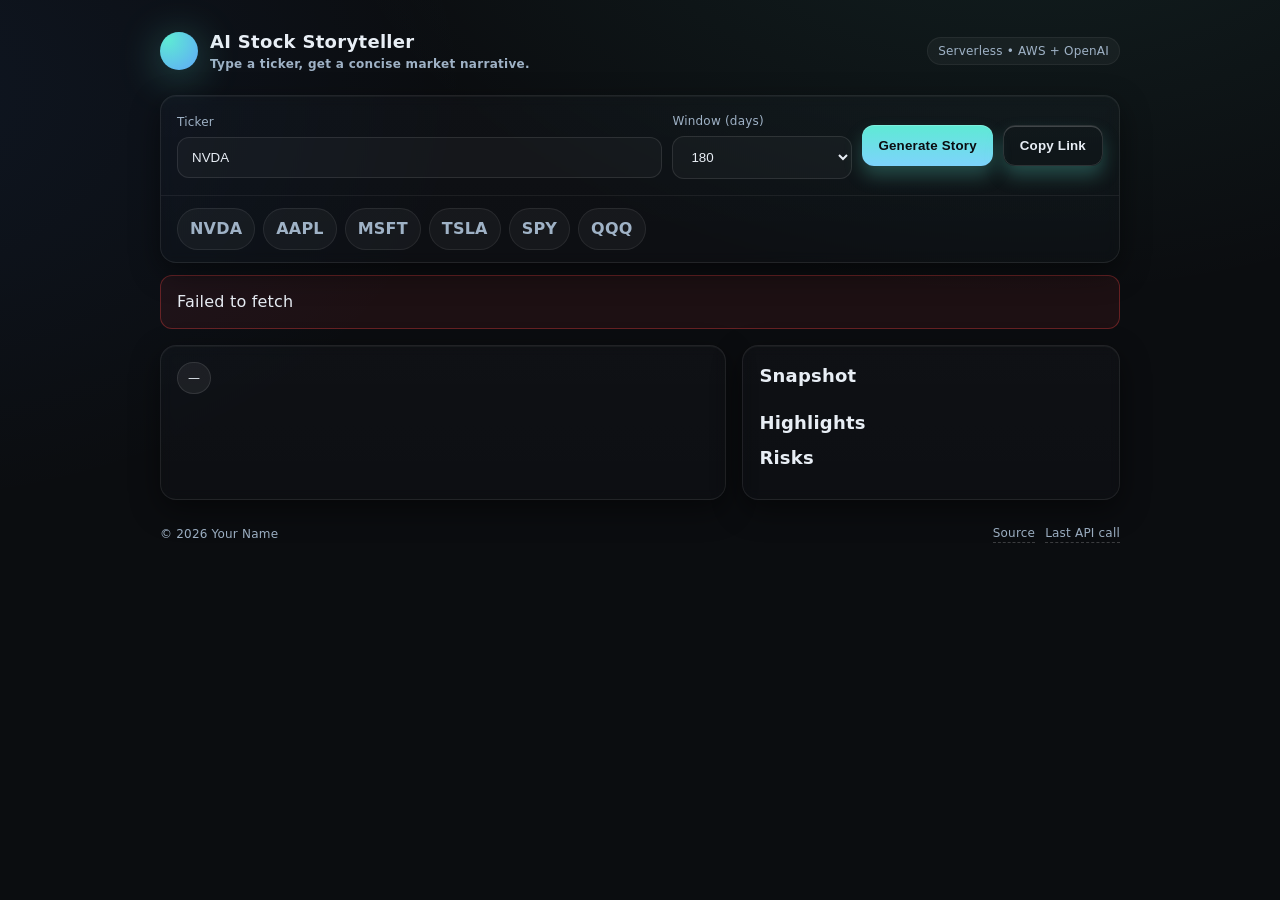
==== frontend/index.html @ 726b1a2f "Added APIBASE" ====
<!doctype html>
<html lang="en">
<head>
  <meta charset="utf-8" />
  <meta name="viewport" content="width=device-width,initial-scale=1" />
  <title>AI Stock Storyteller</title>
  <meta name="description" content="Type a ticker, get a concise AI-generated market story." />
  <link rel="icon" href="data:,">
  <style>
    :root{
      --bg: #0b0d10;
      --fg: #e8eef5;
      --muted:#9fb2c6;
      --card:#111418;
      --accent:#5eead4; /* teal glow */
      --warn:#f59e0b;   /* amber */
      --danger:#ef4444; /* red */
      --good:#22c55e;   /* green */
      --shadow: 0 10px 30px rgba(0,0,0,.45), inset 0 1px 0 rgba(255,255,255,.04);
      --radius: 16px;
      --ring: 0 0 0 1px rgba(255,255,255,.06), 0 0 0 8px rgba(94,234,212,.06);
    }
    *{box-sizing:border-box}
    html,body{height:100%}
    body{
      margin:0; background:
      radial-gradient(1200px 800px at 80% -20%, rgba(94,234,212,.09), transparent 60%),
      radial-gradient(1000px 700px at -10% 10%, rgba(59,130,246,.08), transparent 60%),
      linear-gradient(180deg, #0b0d10 0%, #0b0d10 100%);
      color:var(--fg); font:16px/1.5 system-ui, -apple-system, Segoe UI, Roboto, Helvetica, Arial, "Apple Color Emoji","Segoe UI Emoji";
      letter-spacing:.2px;
    }
    .wrap{max-width:1000px; margin:0 auto; padding:28px 20px 64px}
    header{display:flex; align-items:center; justify-content:space-between; gap:16px; margin-bottom:22px}
    .title{
      display:flex; align-items:center; gap:12px; user-select:none;
      font-weight:700; letter-spacing:.3px;
    }
    .logo{
      width:38px; height:38px; border-radius:50%;
      background: radial-gradient(120% 120% at 20% 20%, var(--accent), #60a5fa);
      filter: drop-shadow(0 6px 20px rgba(94,234,212,.35));
    }
    .badge{
      font-size:12px; color:var(--muted); padding:4px 10px; border-radius:999px;
      background:rgba(255,255,255,.04); border:1px solid rgba(255,255,255,.06)
    }

    /* Card */
    .card{
      background:linear-gradient(180deg, rgba(255,255,255,.02), rgba(255,255,255,.01));
      border:1px solid rgba(255,255,255,.08);
      border-radius:var(--radius);
      box-shadow:var(--shadow);
      backdrop-filter:saturate(120%) blur(6px);
    }

    /* Form */
    .panel{ padding:16px; display:flex; flex-wrap:wrap; gap:10px; align-items:center }
    .field{
      display:flex; flex-direction:column; gap:6px; min-width:180px; flex:1 1 220px;
    }
    label{font-size:12px; color:var(--muted)}
    input, select{
      color:var(--fg); background:rgba(255,255,255,.03); border:1px solid rgba(255,255,255,.1);
      border-radius:12px; padding:12px 14px; outline:none;
      transition:border .15s, box-shadow .15s, transform .05s;
    }
    input:focus, select:focus{ box-shadow: var(--ring); border-color: rgba(94,234,212,.35) }
    .actions{ display:flex; gap:10px; margin-left:auto }
    button{
      appearance:none; border:0; cursor:pointer; user-select:none;
      padding:12px 16px; border-radius:12px; font-weight:600; letter-spacing:.2px;
      color:#0b0d10; background:linear-gradient(180deg, var(--accent), #7dd3fc);
      box-shadow: 0 10px 18px rgba(94,234,212,.25), inset 0 1px 0 rgba(255,255,255,.2);
      transition: transform .05s ease, filter .2s ease, opacity .2s;
    }
    button:active{ transform: translateY(1px) }
    .ghost{ background:transparent; color:var(--fg); border:1px solid rgba(255,255,255,.12) }
    .ghost:hover{ border-color: rgba(255,255,255,.3) }

    /* Presets */
    .presets{ display:flex; flex-wrap:wrap; gap:8px; padding:12px 16px; border-top:1px solid rgba(255,255,255,.06) }
    .chip{
      padding:8px 12px; border-radius:999px; font-weight:600;
      background:rgba(255,255,255,.04); border:1px solid rgba(255,255,255,.08);
      color:var(--muted); cursor:pointer; transition: background .15s, border .15s;
    }
    .chip:hover{ background:rgba(255,255,255,.07); border-color: rgba(255,255,255,.18) }

    /* Results */
    .grid{ display:grid; gap:16px; grid-template-columns: 1fr; margin-top:16px }
    @media (min-width:900px){ .grid{ grid-template-columns: 1.2fr .8fr } }

    .section{ padding:16px }
    .section h3{ margin:0 0 8px 0; font-size:18px }
    .muted{ color:var(--muted) }
    .mono{ font-family: ui-monospace, SFMono-Regular, Menlo, Monaco, Consolas, "Liberation Mono","Courier New", monospace }
    .pill{ display:inline-flex; align-items:center; gap:8px; padding:6px 10px; border-radius:999px; font-size:12px; background:rgba(255,255,255,.06); border:1px solid rgba(255,255,255,.1) }

    ul.clean{ list-style:none; padding-left:0; margin:8px 0 0 }
    ul.clean li{ padding:8px 0; border-bottom:1px dashed rgba(255,255,255,.07) }
    ul.clean li:last-child{ border-bottom:0 }

    /* Table-like facts */
    .facts{ display:grid; grid-template-columns: repeat(2, 1fr); gap:10px }
    .fact{ background:rgba(255,255,255,.03); border:1px solid rgba(255,255,255,.08); border-radius:12px; padding:12px }
    .fact .k{ color:var(--muted); font-size:12px }
    .fact .v{ font-weight:700; margin-top:2px }

    /* Loader */
    .loader{ display:none; align-items:center; gap:10px; padding:14px 16px; }
    .spinner{
      width:18px; height:18px; border-radius:50%;
      border:3px solid rgba(255,255,255,.15); border-top-color: var(--accent);
      animation: spin 1s linear infinite;
    }
    @keyframes spin { to { transform: rotate(360deg) } }

    /* Alert */
    .alert{ display:none; padding:14px 16px; border-radius:12px; border:1px solid rgba(255,255,255,.12); margin-top:12px }
    .alert.warn{ background: rgba(245, 158, 11, .08); border-color: rgba(245,158,11,.35) }
    .alert.err{ background: rgba(239, 68, 68, .08); border-color: rgba(239,68,68,.35) }

    footer{ margin-top:24px; display:flex; justify-content:space-between; align-items:center; color:var(--muted) }
    .links{ display:flex; gap:10px; flex-wrap:wrap }
    .link{ color:var(--muted); text-decoration:none; border-bottom:1px dashed rgba(255,255,255,.2) }
    .link:hover{ color:var(--fg); border-bottom-color: rgba(255,255,255,.4) }
    .small{ font-size:12px }
  </style>
</head>
<body>
  <div class="wrap">
    <header>
      <div class="title">
        <div class="logo" aria-hidden="true"></div>
        <div>
          <div style="font-size:18px;">AI Stock Storyteller</div>
          <div class="small muted">Type a ticker, get a concise market narrative.</div>
        </div>
      </div>
      <div class="badge">Serverless • AWS + OpenAI</div>
    </header>

    <!-- Control Panel -->
    <section class="card" aria-labelledby="form-title">
      <div class="panel">
        <div class="field">
          <label for="ticker">Ticker</label>
          <input id="ticker" name="ticker" placeholder="NVDA" value="NVDA" minlength="1" maxlength="10" autocomplete="off" />
        </div>
        <div class="field" style="max-width:180px">
          <label for="days">Window (days)</label>
          <select id="days" name="days" aria-label="Window (days)">
            <option value="90">90</option>
            <option value="180" selected>180</option>
            <option value="365">365</option>
          </select>
        </div>
        <div class="actions">
          <button id="runBtn" type="button">Generate Story</button>
          <button id="shareBtn" type="button" class="ghost" title="Copy link with query">Copy Link</button>
        </div>
      </div>
      <div class="presets" aria-label="Presets">
        <span class="chip" data-t="NVDA">NVDA</span>
        <span class="chip" data-t="AAPL">AAPL</span>
        <span class="chip" data-t="MSFT">MSFT</span>
        <span class="chip" data-t="TSLA">TSLA</span>
        <span class="chip" data-t="SPY">SPY</span>
        <span class="chip" data-t="QQQ">QQQ</span>
      </div>
    </section>

    <!-- Alerts & Loader -->
    <div id="warn" class="alert warn"></div>
    <div id="err" class="alert err"></div>
    <div id="loader" class="loader"><div class="spinner"></div><div class="muted">Crunching numbers & crafting the story…</div></div>

    <!-- Results -->
    <div class="grid" id="results" hidden>
      <!-- Left: Story -->
      <section class="card section" id="storyCard" aria-live="polite">
        <div class="pill" id="titleWrap">
          <span id="storyTitle">—</span>
        </div>
        <p class="muted" id="tldr" style="margin:12px 0 8px"></p>
        <p id="narrative" style="white-space:pre-wrap; margin:0"></p>

        <div style="display:flex; gap:8px; flex-wrap:wrap; margin-top:14px" id="tags"></div>
      </section>

      <!-- Right: Facts -->
      <aside class="card section">
        <h3>Snapshot</h3>
        <div class="facts" id="facts"></div>

        <div style="margin-top:12px">
          <h3>Highlights</h3>
          <ul class="clean" id="positives"></ul>
        </div>
        <div style="margin-top:8px">
          <h3>Risks</h3>
          <ul class="clean" id="risks"></ul>
        </div>
        <p class="small muted" style="margin-top:10px" id="disclaimer"></p>
      </aside>
    </div>

    <footer>
      <div class="small">© <span id="yr"></span> Your Name</div>
      <div class="links small">
        <a class="link" href="https://github.com/your-username/ai-stock-storyteller" target="_blank" rel="noreferrer">Source</a>
        <a class="link" href="#" id="apiLink" target="_blank" rel="noreferrer">Last API call</a>
      </div>
    </footer>
  </div>

  <script>
    // ====== CONFIG ======
    const API_BASE = "https://cq094tylu1.execute-api.us-west-2.amazonaws.com/Prod/api";
    // If you enable API keys on API Gateway later, add it here:
    const API_KEY = ""; // e.g. "abcd123..."
    // ====================

    const $ = s => document.querySelector(s);
    const $$ = s => Array.from(document.querySelectorAll(s));
    const el = {
      t: $("#ticker"), d: $("#days"), run: $("#runBtn"), share: $("#shareBtn"),
      warn: $("#warn"), err: $("#err"), load: $("#loader"),
      res: $("#results"), title: $("#storyTitle"), tldr: $("#tldr"), narrative: $("#narrative"),
      tags: $("#tags"), facts: $("#facts"), pos: $("#positives"), risks: $("#risks"),
      disc: $("#disclaimer"), apiLink: $("#apiLink"),
    };

    document.getElementById("yr").textContent = new Date().getFullYear();

    // Preset chips
    $$(".chip").forEach(c => c.addEventListener("click", () => {
      el.t.value = c.dataset.t;
      go();
    }));

    // Buttons
    el.run.addEventListener("click", go);
    el.share.addEventListener("click", () => {
      const u = new URL(location.href);
      u.searchParams.set("ticker", el.t.value.trim().toUpperCase());
      u.searchParams.set("days", el.d.value);
      navigator.clipboard.writeText(u.toString()).then(() => toast("Link copied"));
    });

    // Enter key on ticker field
    el.t.addEventListener("keydown", e => { if (e.key === "Enter") go(); });

    // On load, hydrate from URL
    (function initFromQuery(){
      const q = new URLSearchParams(location.search);
      const t = (q.get("ticker") || el.t.value || "NVDA").toUpperCase();
      const days = q.get("days") || el.d.value || "180";
      el.t.value = t; el.d.value = days;
      go(false);
    })();

    async function go(showToast = true){
      clearAlerts();
      const ticker = el.t.value.trim().toUpperCase();
      const days = parseInt(el.d.value, 10) || 180;
      if(!ticker){ alertBox(el.err, "Please enter a ticker."); return; }

      const url = `${API_BASE}/story/${encodeURIComponent(ticker)}?window_days=${days}`;
      el.apiLink.href = url;

      toggleLoading(true);
      try{
        const res = await fetch(url, {
          method: "GET",
          headers: Object.assign(
            {"Accept":"application/json"},
            API_KEY ? {"x-api-key": API_KEY} : {}
          )
        });
        if(!res.ok){
          const text = await res.text();
          throw new Error(`API ${res.status}: ${text || res.statusText}`);
        }
        const data = await res.json();
        render(data);
        if (showToast) toast("Story generated");
      }catch(err){
        alertBox(el.err, err.message || "Request failed");
        el.res.hidden = true;
      }finally{
        toggleLoading(false);
      }
    }

    function render(data){
      // Data contract:
      // { ticker, window_days, facts: {...}, story: {title,tldr,narrative,positives[],risks[],suggested_tags[]}, disclaimer }
      const { ticker, window_days, facts = {}, story = {}, disclaimer="" } = data || {};
      el.res.hidden = false;

      // Title & tags
      el.title.textContent = story.title || `${ticker} story`;
      el.tags.innerHTML = "";
      (story.suggested_tags || []).forEach(tag => {
        const s = document.createElement("span");
        s.className = "pill"; s.textContent = `#${tag}`;
        el.tags.appendChild(s);
      });

      // TL;DR + narrative
      el.tldr.textContent = story.tldr || "";
      el.narrative.textContent = story.narrative || "";

      // Facts grid
      const fx = [
        ["Current Price", nfmt(facts.current_price, "$")],
        ["5d Change", pfmt(facts.chg_5d)],
        ["1m Change", pfmt(facts.chg_1m)],
        ["3m Change", pfmt(facts.chg_3m)],
        ["1y Change", pfmt(facts.chg_1y)],
        ["Vol (30d σ)", pfmt(facts.vol_30)],
        ["MaxDD YTD", pfmt(facts.max_dd_ytd)],
        ["Technicals", facts.technicals || "—"],
        ["Events", facts.events || "—"],
        ["Window", `${window_days}d`]
      ];
      el.facts.innerHTML = fx.map(([k,v]) => `
        <div class="fact">
          <div class="k">${k}</div>
          <div class="v mono">${v}</div>
        </div>
      `).join("");

      // Positives / Risks
      listTo(el.pos, story.positives);
      listTo(el.risks, story.risks);

      // Disclaimer
      el.disc.textContent = disclaimer || "Educational use only. Not investment advice.";

      // Fallback warning
      const isFallback = (story.suggested_tags || []).includes("fallback");
      if(isFallback){
        alertBox(el.warn, "Showing fallback (model quota/rate limit hit). Data-only summary displayed.");
      } else {
        el.warn.style.display = "none";
      }
    }

    function listTo(node, arr){
      node.innerHTML = "";
      (arr || []).forEach(x => {
        const li = document.createElement("li");
        li.textContent = x;
        node.appendChild(li);
      });
      if(!arr || arr.length === 0){
        const li = document.createElement("li");
        li.className = "muted"; li.textContent = "—";
        node.appendChild(li);
      }
    }

    function nfmt(x, prefix=""){
      if(x == null || Number.isNaN(+x)) return "—";
      return prefix + Number(x).toLocaleString(undefined, {maximumFractionDigits:2});
    }
    function pfmt(x){
      if(x == null || Number.isNaN(+x)) return "—";
      const v = Number(x);
      const color = v > 0 ? "var(--good)" : (v < 0 ? "var(--danger)" : "var(--muted)");
      return `<span style="color:${color}">${v.toFixed(2)}%</span>`;
    }

    function toggleLoading(on){
      el.load.style.display = on ? "flex" : "none";
      el.run.disabled = on; el.share.disabled = on;
    }
    function alertBox(node, msg){
      node.textContent = msg; node.style.display = "block";
    }
    function clearAlerts(){
      el.warn.style.display = "none";
      el.err.style.display = "none";
    }
    function toast(msg){
      // tiny inline toast
      const t = document.createElement("div");
      t.textContent = msg;
      t.style.position="fixed"; t.style.bottom="18px"; t.style.left="50%"; t.style.transform="translateX(-50%)";
      t.style.background="rgba(255,255,255,.08)"; t.style.border="1px solid rgba(255,255,255,.18)";
      t.style.padding="10px 14px"; t.style.borderRadius="999px"; t.style.boxShadow="var(--shadow)";
      t.style.backdropFilter="blur(6px)"; t.style.zIndex=9999;
      document.body.appendChild(t);
      setTimeout(()=>{ t.style.opacity="0"; t.style.transition="opacity .4s"; }, 1400);
      setTimeout(()=> t.remove(), 1900);
    }
  </script>
</body>
</html>
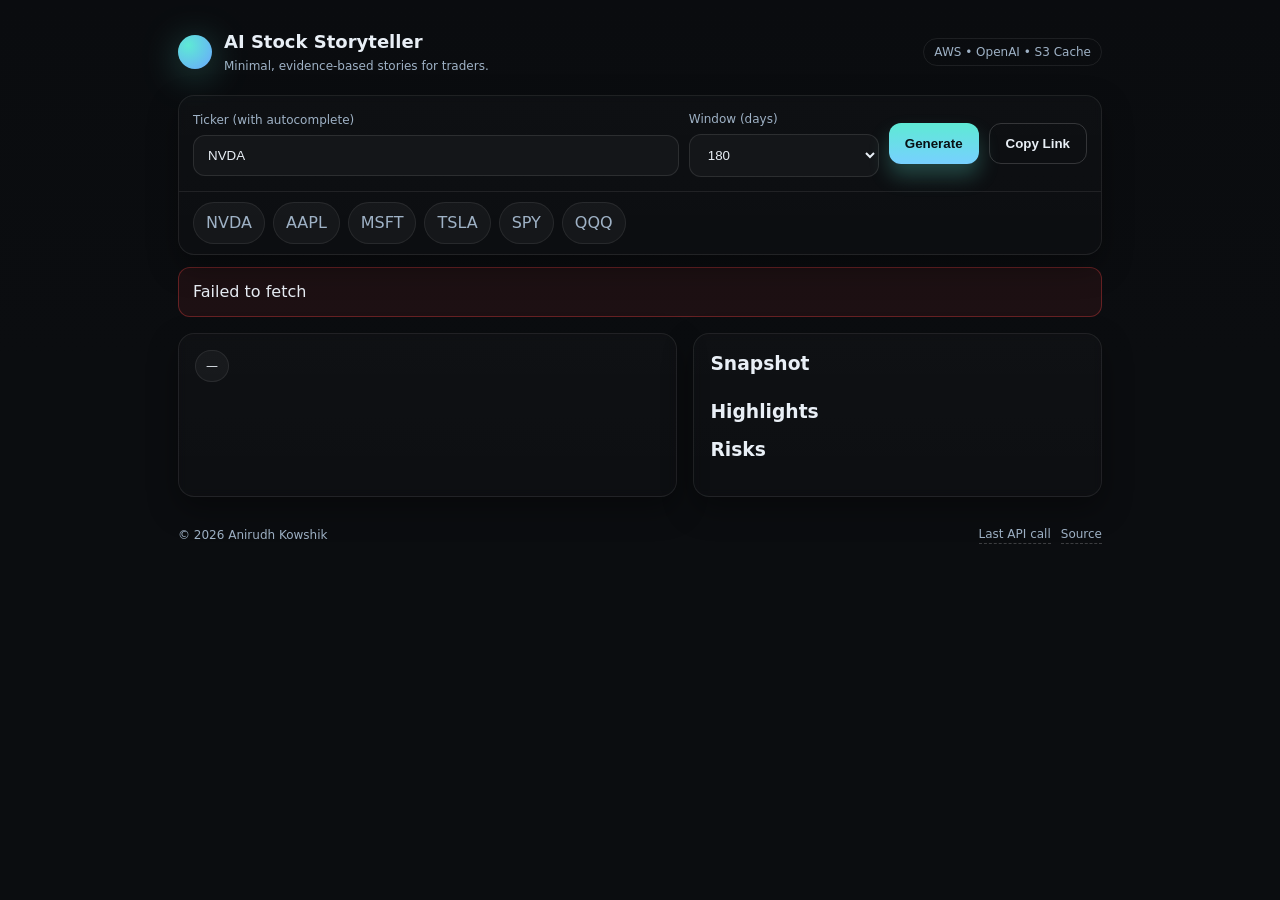
==== commit c03117ce: "V2 update" ====
--- a/frontend/index.html
+++ b/frontend/index.html
@@ -1,403 +1,309 @@
 <!doctype html>
 <html lang="en">
 <head>
-  <meta charset="utf-8" />
-  <meta name="viewport" content="width=device-width,initial-scale=1" />
-  <title>AI Stock Storyteller</title>
-  <meta name="description" content="Type a ticker, get a concise AI-generated market story." />
-  <link rel="icon" href="data:,">
-  <style>
-    :root{
-      --bg: #0b0d10;
-      --fg: #e8eef5;
-      --muted:#9fb2c6;
-      --card:#111418;
-      --accent:#5eead4; /* teal glow */
-      --warn:#f59e0b;   /* amber */
-      --danger:#ef4444; /* red */
-      --good:#22c55e;   /* green */
-      --shadow: 0 10px 30px rgba(0,0,0,.45), inset 0 1px 0 rgba(255,255,255,.04);
-      --radius: 16px;
-      --ring: 0 0 0 1px rgba(255,255,255,.06), 0 0 0 8px rgba(94,234,212,.06);
-    }
-    *{box-sizing:border-box}
-    html,body{height:100%}
-    body{
-      margin:0; background:
-      radial-gradient(1200px 800px at 80% -20%, rgba(94,234,212,.09), transparent 60%),
-      radial-gradient(1000px 700px at -10% 10%, rgba(59,130,246,.08), transparent 60%),
-      linear-gradient(180deg, #0b0d10 0%, #0b0d10 100%);
-      color:var(--fg); font:16px/1.5 system-ui, -apple-system, Segoe UI, Roboto, Helvetica, Arial, "Apple Color Emoji","Segoe UI Emoji";
-      letter-spacing:.2px;
-    }
-    .wrap{max-width:1000px; margin:0 auto; padding:28px 20px 64px}
-    header{display:flex; align-items:center; justify-content:space-between; gap:16px; margin-bottom:22px}
-    .title{
-      display:flex; align-items:center; gap:12px; user-select:none;
-      font-weight:700; letter-spacing:.3px;
-    }
-    .logo{
-      width:38px; height:38px; border-radius:50%;
-      background: radial-gradient(120% 120% at 20% 20%, var(--accent), #60a5fa);
-      filter: drop-shadow(0 6px 20px rgba(94,234,212,.35));
-    }
-    .badge{
-      font-size:12px; color:var(--muted); padding:4px 10px; border-radius:999px;
-      background:rgba(255,255,255,.04); border:1px solid rgba(255,255,255,.06)
-    }
-
-    /* Card */
-    .card{
-      background:linear-gradient(180deg, rgba(255,255,255,.02), rgba(255,255,255,.01));
-      border:1px solid rgba(255,255,255,.08);
-      border-radius:var(--radius);
-      box-shadow:var(--shadow);
-      backdrop-filter:saturate(120%) blur(6px);
-    }
-
-    /* Form */
-    .panel{ padding:16px; display:flex; flex-wrap:wrap; gap:10px; align-items:center }
-    .field{
-      display:flex; flex-direction:column; gap:6px; min-width:180px; flex:1 1 220px;
-    }
-    label{font-size:12px; color:var(--muted)}
-    input, select{
-      color:var(--fg); background:rgba(255,255,255,.03); border:1px solid rgba(255,255,255,.1);
-      border-radius:12px; padding:12px 14px; outline:none;
-      transition:border .15s, box-shadow .15s, transform .05s;
-    }
-    input:focus, select:focus{ box-shadow: var(--ring); border-color: rgba(94,234,212,.35) }
-    .actions{ display:flex; gap:10px; margin-left:auto }
-    button{
-      appearance:none; border:0; cursor:pointer; user-select:none;
-      padding:12px 16px; border-radius:12px; font-weight:600; letter-spacing:.2px;
-      color:#0b0d10; background:linear-gradient(180deg, var(--accent), #7dd3fc);
-      box-shadow: 0 10px 18px rgba(94,234,212,.25), inset 0 1px 0 rgba(255,255,255,.2);
-      transition: transform .05s ease, filter .2s ease, opacity .2s;
-    }
-    button:active{ transform: translateY(1px) }
-    .ghost{ background:transparent; color:var(--fg); border:1px solid rgba(255,255,255,.12) }
-    .ghost:hover{ border-color: rgba(255,255,255,.3) }
-
-    /* Presets */
-    .presets{ display:flex; flex-wrap:wrap; gap:8px; padding:12px 16px; border-top:1px solid rgba(255,255,255,.06) }
-    .chip{
-      padding:8px 12px; border-radius:999px; font-weight:600;
-      background:rgba(255,255,255,.04); border:1px solid rgba(255,255,255,.08);
-      color:var(--muted); cursor:pointer; transition: background .15s, border .15s;
-    }
-    .chip:hover{ background:rgba(255,255,255,.07); border-color: rgba(255,255,255,.18) }
-
-    /* Results */
-    .grid{ display:grid; gap:16px; grid-template-columns: 1fr; margin-top:16px }
-    @media (min-width:900px){ .grid{ grid-template-columns: 1.2fr .8fr } }
-
-    .section{ padding:16px }
-    .section h3{ margin:0 0 8px 0; font-size:18px }
-    .muted{ color:var(--muted) }
-    .mono{ font-family: ui-monospace, SFMono-Regular, Menlo, Monaco, Consolas, "Liberation Mono","Courier New", monospace }
-    .pill{ display:inline-flex; align-items:center; gap:8px; padding:6px 10px; border-radius:999px; font-size:12px; background:rgba(255,255,255,.06); border:1px solid rgba(255,255,255,.1) }
-
-    ul.clean{ list-style:none; padding-left:0; margin:8px 0 0 }
-    ul.clean li{ padding:8px 0; border-bottom:1px dashed rgba(255,255,255,.07) }
-    ul.clean li:last-child{ border-bottom:0 }
-
-    /* Table-like facts */
-    .facts{ display:grid; grid-template-columns: repeat(2, 1fr); gap:10px }
-    .fact{ background:rgba(255,255,255,.03); border:1px solid rgba(255,255,255,.08); border-radius:12px; padding:12px }
-    .fact .k{ color:var(--muted); font-size:12px }
-    .fact .v{ font-weight:700; margin-top:2px }
-
-    /* Loader */
-    .loader{ display:none; align-items:center; gap:10px; padding:14px 16px; }
-    .spinner{
-      width:18px; height:18px; border-radius:50%;
-      border:3px solid rgba(255,255,255,.15); border-top-color: var(--accent);
-      animation: spin 1s linear infinite;
-    }
-    @keyframes spin { to { transform: rotate(360deg) } }
-
-    /* Alert */
-    .alert{ display:none; padding:14px 16px; border-radius:12px; border:1px solid rgba(255,255,255,.12); margin-top:12px }
-    .alert.warn{ background: rgba(245, 158, 11, .08); border-color: rgba(245,158,11,.35) }
-    .alert.err{ background: rgba(239, 68, 68, .08); border-color: rgba(239,68,68,.35) }
-
-    footer{ margin-top:24px; display:flex; justify-content:space-between; align-items:center; color:var(--muted) }
-    .links{ display:flex; gap:10px; flex-wrap:wrap }
-    .link{ color:var(--muted); text-decoration:none; border-bottom:1px dashed rgba(255,255,255,.2) }
-    .link:hover{ color:var(--fg); border-bottom-color: rgba(255,255,255,.4) }
-    .small{ font-size:12px }
-  </style>
+<meta charset="utf-8"/>
+<meta name="viewport" content="width=device-width,initial-scale=1"/>
+<title>AI Stock Storyteller</title>
+<meta name="description" content="Minimal, elegant stock stories for traders from real data + AI."/>
+<link rel="icon" href="data:,">
+<style>
+  :root{
+    --bg:#0b0d10; --card:#101316; --ink:#e9eff6; --muted:#9fb2c6;
+    --line:rgba(255,255,255,.08); --ring:rgba(94,234,212,.22);
+    --accent:#5eead4; --good:#22c55e; --bad:#ef4444;
+    --radius:16px; --shadow:0 12px 30px rgba(0,0,0,.35);
+  }
+  *{box-sizing:border-box} html,body{height:100%}
+  body{margin:0;background:linear-gradient(180deg,#0a0c0f,#0b0d10 40%);color:var(--ink);
+       font:16px/1.5 ui-sans-serif, system-ui, -apple-system, Segoe UI, Roboto, Helvetica, Arial;}
+  .wrap{max-width:960px;margin:0 auto;padding:28px 18px 64px}
+  header{display:flex;justify-content:space-between;align-items:center;margin-bottom:20px}
+  .brand{display:flex;align-items:center;gap:12px}
+  .dot{width:34px;height:34px;border-radius:50%;background:radial-gradient(circle at 30% 30%,var(--accent),#6aa6ff);
+       filter:drop-shadow(0 6px 18px rgba(94,234,212,.3))}
+  h1{font-size:18px;margin:0} .sub{color:var(--muted);font-size:12px;margin-top:2px}
+  .badge{color:var(--muted);font-size:12px;border:1px solid var(--line);padding:4px 10px;border-radius:999px}
+  .card{background:linear-gradient(180deg,rgba(255,255,255,.02),rgba(255,255,255,.01));
+        border:1px solid var(--line); border-radius:var(--radius); box-shadow:var(--shadow); backdrop-filter:blur(4px)}
+  .panel{padding:14px; display:flex; flex-wrap:wrap; gap:10px; align-items:center}
+  label{font-size:12px; color:var(--muted)}
+  .field{display:flex; flex-direction:column; gap:6px; min-width:190px; flex:1 1 230px}
+  input,select{padding:12px 14px; border-radius:12px; background:rgba(255,255,255,.03);
+               border:1px solid rgba(255,255,255,.1); color:var(--ink); outline:none}
+  input:focus,select:focus{box-shadow:0 0 0 6px var(--ring); border-color:rgba(94,234,212,.35)}
+  .actions{margin-left:auto; display:flex; gap:10px}
+  button{appearance:none;border:0;border-radius:12px;padding:12px 16px;font-weight:600;cursor:pointer;
+         background:linear-gradient(180deg,var(--accent),#77d0ff); color:#081014; box-shadow:0 12px 20px rgba(94,234,212,.25)}
+  .ghost{background:transparent; color:var(--ink); border:1px solid rgba(255,255,255,.16); box-shadow:none}
+  .presets{display:flex; gap:8px; flex-wrap:wrap; padding:10px 14px; border-top:1px solid var(--line)}
+  .chip{padding:8px 12px; border-radius:999px; background:rgba(255,255,255,.04); border:1px solid var(--line); color:var(--muted); cursor:pointer}
+  .grid{display:grid; gap:16px; grid-template-columns:1fr; margin-top:16px}
+  @media(min-width:900px){ .grid{ grid-template-columns:1.1fr .9fr } }
+  .section{padding:16px}
+  .facts{display:grid; grid-template-columns:repeat(2,1fr); gap:10px}
+  .fact{border:1px solid var(--line); border-radius:12px; padding:12px; background:rgba(255,255,255,.03)}
+  .k{font-size:12px; color:var(--muted)} .v{font-weight:700}
+  .pill{display:inline-flex; gap:8px; align-items:center; padding:6px 10px; border-radius:999px;
+        border:1px solid var(--line); background:rgba(255,255,255,.04); font-size:12px}
+  .muted{color:var(--muted)} .mono{font-family:ui-monospace, SFMono-Regular, Menlo, Consolas, monospace}
+  .alert{display:none;margin-top:12px; padding:12px 14px; border-radius:12px; border:1px solid var(--line)}
+  .warn{background:rgba(245,158,11,.08); border-color:rgba(245,158,11,.35)}
+  .err{background:rgba(239,68,68,.08); border-color:rgba(239,68,68,.35)}
+  .loader{display:none; align-items:center; gap:10px; padding:14px}
+  .spinner{width:18px; height:18px; border:3px solid rgba(255,255,255,.15); border-top-color:var(--accent); border-radius:50%; animation:spin 1s linear infinite}
+  @keyframes spin{to{transform:rotate(360deg)}}
+  footer{margin-top:28px; display:flex; justify-content:space-between; align-items:center; color:var(--muted); font-size:12px}
+  .links{display:flex; gap:10px; flex-wrap:wrap}
+  .link{color:var(--muted); text-decoration:none; border-bottom:1px dashed rgba(255,255,255,.2)}
+  .sugg{position:relative}
+  .dropdown{position:absolute; top:64px; left:0; right:0; background:var(--card); border:1px solid var(--line);
+            border-radius:12px; max-height:260px; overflow:auto; box-shadow:var(--shadow); display:none; z-index:10}
+  .row{display:flex; justify-content:space-between; gap:10px; padding:8px 12px; cursor:pointer}
+  .row:hover{background:rgba(255,255,255,.04)}
+  mark{background:transparent; color:var(--accent); font-weight:700}
+</style>
 </head>
 <body>
-  <div class="wrap">
-    <header>
-      <div class="title">
-        <div class="logo" aria-hidden="true"></div>
-        <div>
-          <div style="font-size:18px;">AI Stock Storyteller</div>
-          <div class="small muted">Type a ticker, get a concise market narrative.</div>
-        </div>
-      </div>
-      <div class="badge">Serverless • AWS + OpenAI</div>
-    </header>
-
-    <!-- Control Panel -->
-    <section class="card" aria-labelledby="form-title">
-      <div class="panel">
-        <div class="field">
-          <label for="ticker">Ticker</label>
-          <input id="ticker" name="ticker" placeholder="NVDA" value="NVDA" minlength="1" maxlength="10" autocomplete="off" />
-        </div>
-        <div class="field" style="max-width:180px">
-          <label for="days">Window (days)</label>
-          <select id="days" name="days" aria-label="Window (days)">
-            <option value="90">90</option>
-            <option value="180" selected>180</option>
-            <option value="365">365</option>
-          </select>
-        </div>
-        <div class="actions">
-          <button id="runBtn" type="button">Generate Story</button>
-          <button id="shareBtn" type="button" class="ghost" title="Copy link with query">Copy Link</button>
-        </div>
-      </div>
-      <div class="presets" aria-label="Presets">
-        <span class="chip" data-t="NVDA">NVDA</span>
-        <span class="chip" data-t="AAPL">AAPL</span>
-        <span class="chip" data-t="MSFT">MSFT</span>
-        <span class="chip" data-t="TSLA">TSLA</span>
-        <span class="chip" data-t="SPY">SPY</span>
-        <span class="chip" data-t="QQQ">QQQ</span>
-      </div>
+<div class="wrap">
+  <header>
+    <div class="brand">
+      <div class="dot" aria-hidden="true"></div>
+      <div>
+        <h1>AI Stock Storyteller</h1>
+        <div class="sub">Minimal, evidence-based stories for traders.</div>
+      </div>
+    </div>
+    <div class="badge">AWS • OpenAI • S3 Cache</div>
+  </header>
+
+  <!-- Controls -->
+  <section class="card" aria-labelledby="form">
+    <div class="panel">
+      <div class="field sugg">
+        <label for="ticker">Ticker (with autocomplete)</label>
+        <input id="ticker" placeholder="Start typing: NVDA, AAPL, MSFT…" autocomplete="off" />
+        <div id="dd" class="dropdown" role="listbox" aria-label="Suggestions"></div>
+      </div>
+      <div class="field" style="max-width:180px">
+        <label for="days">Window (days)</label>
+        <select id="days">
+          <option value="90">90</option>
+          <option value="180" selected>180</option>
+          <option value="365">365</option>
+        </select>
+      </div>
+      <div class="actions">
+        <button id="run" type="button">Generate</button>
+        <button id="share" class="ghost" type="button">Copy Link</button>
+      </div>
+    </div>
+    <div class="presets">
+      <span class="chip" data-t="NVDA">NVDA</span>
+      <span class="chip" data-t="AAPL">AAPL</span>
+      <span class="chip" data-t="MSFT">MSFT</span>
+      <span class="chip" data-t="TSLA">TSLA</span>
+      <span class="chip" data-t="SPY">SPY</span>
+      <span class="chip" data-t="QQQ">QQQ</span>
+    </div>
+  </section>
+
+  <div id="warn" class="alert warn"></div>
+  <div id="err" class="alert err"></div>
+  <div id="load" class="loader"><div class="spinner"></div><div class="muted">Generating your story…</div></div>
+
+  <!-- Results -->
+  <div class="grid" id="results" hidden>
+    <section class="card section">
+      <div class="pill"><span id="title">—</span></div>
+      <p class="muted" id="tldr" style="margin:10px 0 8px"></p>
+      <p id="narr" style="white-space:pre-wrap;margin:0"></p>
+      <div style="display:flex; gap:8px; flex-wrap:wrap; margin-top:12px" id="tags"></div>
     </section>
-
-    <!-- Alerts & Loader -->
-    <div id="warn" class="alert warn"></div>
-    <div id="err" class="alert err"></div>
-    <div id="loader" class="loader"><div class="spinner"></div><div class="muted">Crunching numbers & crafting the story…</div></div>
-
-    <!-- Results -->
-    <div class="grid" id="results" hidden>
-      <!-- Left: Story -->
-      <section class="card section" id="storyCard" aria-live="polite">
-        <div class="pill" id="titleWrap">
-          <span id="storyTitle">—</span>
-        </div>
-        <p class="muted" id="tldr" style="margin:12px 0 8px"></p>
-        <p id="narrative" style="white-space:pre-wrap; margin:0"></p>
-
-        <div style="display:flex; gap:8px; flex-wrap:wrap; margin-top:14px" id="tags"></div>
-      </section>
-
-      <!-- Right: Facts -->
-      <aside class="card section">
-        <h3>Snapshot</h3>
-        <div class="facts" id="facts"></div>
-
-        <div style="margin-top:12px">
-          <h3>Highlights</h3>
-          <ul class="clean" id="positives"></ul>
-        </div>
-        <div style="margin-top:8px">
-          <h3>Risks</h3>
-          <ul class="clean" id="risks"></ul>
-        </div>
-        <p class="small muted" style="margin-top:10px" id="disclaimer"></p>
-      </aside>
+    <aside class="card section">
+      <h3 style="margin:0 0 8px 0">Snapshot</h3>
+      <div class="facts" id="facts"></div>
+      <div style="margin-top:12px">
+        <h3 style="margin:0 0 6px 0">Highlights</h3>
+        <ul class="clean" id="pos" style="list-style:none; padding:0; margin:0"></ul>
+      </div>
+      <div style="margin-top:10px">
+        <h3 style="margin:0 0 6px 0">Risks</h3>
+        <ul class="clean" id="risks" style="list-style:none; padding:0; margin:0"></ul>
+      </div>
+      <p class="muted" id="disc" style="margin-top:10px"></p>
+    </aside>
+  </div>
+
+  <footer>
+    <div>© <span id="yr"></span> <span id="owner"></span></div>
+    <div class="links">
+      <a class="link" id="apiLink" href="#" target="_blank" rel="noreferrer">Last API call</a>
+      <a class="link" href="https://github.com/kowshik-anirudh/ai-stock-storyteller" target="_blank" rel="noreferrer">Source</a>
     </div>
-
-    <footer>
-      <div class="small">© <span id="yr"></span> Your Name</div>
-      <div class="links small">
-        <a class="link" href="https://github.com/your-username/ai-stock-storyteller" target="_blank" rel="noreferrer">Source</a>
-        <a class="link" href="#" id="apiLink" target="_blank" rel="noreferrer">Last API call</a>
-      </div>
-    </footer>
-  </div>
-
-  <script>
-    // ====== CONFIG ======
-    const API_BASE = "https://cq094tylu1.execute-api.us-west-2.amazonaws.com/Prod/api";
-    // If you enable API keys on API Gateway later, add it here:
-    const API_KEY = ""; // e.g. "abcd123..."
-    // ====================
-
-    const $ = s => document.querySelector(s);
-    const $$ = s => Array.from(document.querySelectorAll(s));
-    const el = {
-      t: $("#ticker"), d: $("#days"), run: $("#runBtn"), share: $("#shareBtn"),
-      warn: $("#warn"), err: $("#err"), load: $("#loader"),
-      res: $("#results"), title: $("#storyTitle"), tldr: $("#tldr"), narrative: $("#narrative"),
-      tags: $("#tags"), facts: $("#facts"), pos: $("#positives"), risks: $("#risks"),
-      disc: $("#disclaimer"), apiLink: $("#apiLink"),
-    };
-
-    document.getElementById("yr").textContent = new Date().getFullYear();
-
-    // Preset chips
-    $$(".chip").forEach(c => c.addEventListener("click", () => {
-      el.t.value = c.dataset.t;
-      go();
+  </footer>
+</div>
+
+<script>
+  // ===== CONFIG =====
+  const API_BASE = "https://cq094tylu1.execute-api.us-west-2.amazonaws.com/Prod/api";
+  const OWNER_NAME = "Anirudh Kowshik";
+  const TICKERS_URL = "tickers.json"; // same folder as index.html
+  const API_KEY = ""; // if you later enable API Gateway key auth, put it here.
+  // ==================
+
+  const $ = s => document.querySelector(s);
+  const el = {
+    t: $("#ticker"), dd: $("#dd"), d: $("#days"), run: $("#run"), share: $("#share"),
+    warn: $("#warn"), err: $("#err"), load: $("#load"), res: $("#results"),
+    title: $("#title"), tldr: $("#tldr"), narr: $("#narr"), tags: $("#tags"),
+    facts: $("#facts"), pos: $("#pos"), risks: $("#risks"), disc: $("#disc"),
+    apiLink: $("#apiLink"), owner: $("#owner")
+  };
+
+  document.getElementById("yr").textContent = new Date().getFullYear();
+  el.owner.textContent = OWNER_NAME;
+
+  // ===== Autocomplete =====
+  let master = []; // [{s,n}]
+  fetch(TICKERS_URL).then(r=>r.json()).then(list => master = list).catch(()=>{ /* ignore */ });
+
+  el.t.addEventListener("input", () => suggest(el.t.value.trim()));
+  el.t.addEventListener("focus", () => suggest(el.t.value.trim()));
+  document.addEventListener("click", (e)=>{ if(!el.dd.contains(e.target) && e.target!==el.t){ el.dd.style.display="none"; }});
+
+  function suggest(q){
+    const v = (q || "").toUpperCase();
+    if(!v){ el.dd.style.display="none"; return; }
+    const m = v.replace(/[.*+?^${}()|[\]\\]/g, "\\$&");
+    const re = new RegExp(m, "i");
+    const out = master
+      .filter(x => x.s.startsWith(v) || re.test(x.s) || re.test(x.n))
+      .slice(0, 12);
+
+    if(out.length===0){ el.dd.style.display="none"; return; }
+
+    el.dd.innerHTML = out.map(x=>{
+      const sym = x.s.replace(re, (w)=>`<mark>${w}</mark>`);
+      const nm  = x.n.replace(re, (w)=>`<mark>${w}</mark>`);
+      return `<div class="row" role="option" data-s="${x.s}">
+        <div class="mono">${sym}</div>
+        <div class="muted" style="flex:1;text-align:right">${nm}</div>
+      </div>`;
+    }).join("");
+    el.dd.style.display = "block";
+    el.dd.querySelectorAll(".row").forEach(r=>r.addEventListener("click", ()=>{
+      el.t.value = r.dataset.s;
+      el.dd.style.display="none";
+      run(false);
     }));
-
-    // Buttons
-    el.run.addEventListener("click", go);
-    el.share.addEventListener("click", () => {
-      const u = new URL(location.href);
-      u.searchParams.set("ticker", el.t.value.trim().toUpperCase());
-      u.searchParams.set("days", el.d.value);
-      navigator.clipboard.writeText(u.toString()).then(() => toast("Link copied"));
-    });
-
-    // Enter key on ticker field
-    el.t.addEventListener("keydown", e => { if (e.key === "Enter") go(); });
-
-    // On load, hydrate from URL
-    (function initFromQuery(){
-      const q = new URLSearchParams(location.search);
-      const t = (q.get("ticker") || el.t.value || "NVDA").toUpperCase();
-      const days = q.get("days") || el.d.value || "180";
-      el.t.value = t; el.d.value = days;
-      go(false);
-    })();
-
-    async function go(showToast = true){
-      clearAlerts();
-      const ticker = el.t.value.trim().toUpperCase();
-      const days = parseInt(el.d.value, 10) || 180;
-      if(!ticker){ alertBox(el.err, "Please enter a ticker."); return; }
-
-      const url = `${API_BASE}/story/${encodeURIComponent(ticker)}?window_days=${days}`;
-      el.apiLink.href = url;
-
-      toggleLoading(true);
-      try{
-        const res = await fetch(url, {
-          method: "GET",
-          headers: Object.assign(
-            {"Accept":"application/json"},
-            API_KEY ? {"x-api-key": API_KEY} : {}
-          )
-        });
-        if(!res.ok){
-          const text = await res.text();
-          throw new Error(`API ${res.status}: ${text || res.statusText}`);
-        }
-        const data = await res.json();
-        render(data);
-        if (showToast) toast("Story generated");
-      }catch(err){
-        alertBox(el.err, err.message || "Request failed");
-        el.res.hidden = true;
-      }finally{
-        toggleLoading(false);
-      }
+  }
+
+  // Presets + Actions
+  document.querySelectorAll(".chip").forEach(c => c.addEventListener("click", ()=>{
+    el.t.value = c.dataset.t; run();
+  }));
+  el.run.addEventListener("click", ()=>run());
+  el.share.addEventListener("click", ()=>{
+    const u = new URL(location.href);
+    u.searchParams.set("ticker", el.t.value.trim().toUpperCase());
+    u.searchParams.set("days", el.d.value);
+    navigator.clipboard.writeText(u.toString());
+  });
+  el.t.addEventListener("keydown", e=>{ if(e.key==="Enter") run(); });
+
+  // Load from URL
+  (function initFromQuery(){
+    const q = new URLSearchParams(location.search);
+    const t = (q.get("ticker") || "NVDA").toUpperCase();
+    const days = q.get("days") || "180";
+    el.t.value = t; el.d.value = days;
+    run(false);
+  })();
+
+  async function run(showToast=true){
+    clearAlerts();
+    const ticker = el.t.value.trim().toUpperCase();
+    const days = parseInt(el.d.value, 10) || 180;
+    if(!ticker){ alertBox(el.err, "Enter a ticker."); return; }
+
+    const url = `${API_BASE}/story/${encodeURIComponent(ticker)}?window_days=${days}`;
+    el.apiLink.href = url;
+
+    toggleLoad(true);
+    try{
+      const res = await fetch(url, {
+        headers: Object.assign({"Accept":"application/json"}, API_KEY?{"x-api-key":API_KEY}:{})
+      });
+      if(!res.ok) throw new Error(`API ${res.status}`);
+      const data = await res.json();
+      render(data);
+    }catch(e){
+      alertBox(el.err, e.message || "Request failed");
+      el.res.hidden = true;
+    }finally{
+      toggleLoad(false);
     }
-
-    function render(data){
-      // Data contract:
-      // { ticker, window_days, facts: {...}, story: {title,tldr,narrative,positives[],risks[],suggested_tags[]}, disclaimer }
-      const { ticker, window_days, facts = {}, story = {}, disclaimer="" } = data || {};
-      el.res.hidden = false;
-
-      // Title & tags
-      el.title.textContent = story.title || `${ticker} story`;
-      el.tags.innerHTML = "";
-      (story.suggested_tags || []).forEach(tag => {
-        const s = document.createElement("span");
-        s.className = "pill"; s.textContent = `#${tag}`;
-        el.tags.appendChild(s);
-      });
-
-      // TL;DR + narrative
-      el.tldr.textContent = story.tldr || "";
-      el.narrative.textContent = story.narrative || "";
-
-      // Facts grid
-      const fx = [
-        ["Current Price", nfmt(facts.current_price, "$")],
-        ["5d Change", pfmt(facts.chg_5d)],
-        ["1m Change", pfmt(facts.chg_1m)],
-        ["3m Change", pfmt(facts.chg_3m)],
-        ["1y Change", pfmt(facts.chg_1y)],
-        ["Vol (30d σ)", pfmt(facts.vol_30)],
-        ["MaxDD YTD", pfmt(facts.max_dd_ytd)],
-        ["Technicals", facts.technicals || "—"],
-        ["Events", facts.events || "—"],
-        ["Window", `${window_days}d`]
-      ];
-      el.facts.innerHTML = fx.map(([k,v]) => `
-        <div class="fact">
-          <div class="k">${k}</div>
-          <div class="v mono">${v}</div>
-        </div>
-      `).join("");
-
-      // Positives / Risks
-      listTo(el.pos, story.positives);
-      listTo(el.risks, story.risks);
-
-      // Disclaimer
-      el.disc.textContent = disclaimer || "Educational use only. Not investment advice.";
-
-      // Fallback warning
-      const isFallback = (story.suggested_tags || []).includes("fallback");
-      if(isFallback){
-        alertBox(el.warn, "Showing fallback (model quota/rate limit hit). Data-only summary displayed.");
-      } else {
-        el.warn.style.display = "none";
-      }
-    }
-
-    function listTo(node, arr){
-      node.innerHTML = "";
-      (arr || []).forEach(x => {
-        const li = document.createElement("li");
-        li.textContent = x;
-        node.appendChild(li);
-      });
-      if(!arr || arr.length === 0){
-        const li = document.createElement("li");
-        li.className = "muted"; li.textContent = "—";
-        node.appendChild(li);
-      }
-    }
-
-    function nfmt(x, prefix=""){
-      if(x == null || Number.isNaN(+x)) return "—";
-      return prefix + Number(x).toLocaleString(undefined, {maximumFractionDigits:2});
-    }
-    function pfmt(x){
-      if(x == null || Number.isNaN(+x)) return "—";
-      const v = Number(x);
-      const color = v > 0 ? "var(--good)" : (v < 0 ? "var(--danger)" : "var(--muted)");
-      return `<span style="color:${color}">${v.toFixed(2)}%</span>`;
-    }
-
-    function toggleLoading(on){
-      el.load.style.display = on ? "flex" : "none";
-      el.run.disabled = on; el.share.disabled = on;
-    }
-    function alertBox(node, msg){
-      node.textContent = msg; node.style.display = "block";
-    }
-    function clearAlerts(){
-      el.warn.style.display = "none";
-      el.err.style.display = "none";
-    }
-    function toast(msg){
-      // tiny inline toast
-      const t = document.createElement("div");
-      t.textContent = msg;
-      t.style.position="fixed"; t.style.bottom="18px"; t.style.left="50%"; t.style.transform="translateX(-50%)";
-      t.style.background="rgba(255,255,255,.08)"; t.style.border="1px solid rgba(255,255,255,.18)";
-      t.style.padding="10px 14px"; t.style.borderRadius="999px"; t.style.boxShadow="var(--shadow)";
-      t.style.backdropFilter="blur(6px)"; t.style.zIndex=9999;
-      document.body.appendChild(t);
-      setTimeout(()=>{ t.style.opacity="0"; t.style.transition="opacity .4s"; }, 1400);
-      setTimeout(()=> t.remove(), 1900);
-    }
-  </script>
+  }
+
+  function render(data){
+    const { ticker, window_days, facts={}, story={}, disclaimer="" } = data || {};
+    el.res.hidden = false;
+    el.title.textContent = story.title || `${ticker} story`;
+    el.tldr.textContent = story.tldr || "";
+    el.narr.textContent = story.narrative || "";
+    el.tags.innerHTML = (story.suggested_tags||[]).map(t=>`<span class="pill">#${t}</span>`).join("");
+
+    const rows = [
+      ["Current Price", money(facts.current_price)],
+      ["5d Change", pct(facts.chg_5d)],
+      ["1m Change", pct(facts.chg_1m)],
+      ["3m Change", pct(facts.chg_3m)],
+      ["6m Change", pct(facts.chg_6m)],
+      ["1y Change", pct(facts.chg_1y)],
+      ["Vol (30d σ ann.)", pct(facts.vol_30)],
+      ["MaxDD YTD", pct(facts.max_dd_ytd)],
+      ["RSI-14", num(facts.rsi14)],
+      ["ATR-14", money(facts.atr14)],
+      ["Beta vs SPY", num(facts.beta_vs_spy)],
+      ["Rel 3m vs SPY", pct(facts.rel_3m_vs_spy_pct)],
+      ["20DMA", money(facts.dma20)],
+      ["50DMA", money(facts.dma50)],
+      ["200DMA", money(facts.dma200)],
+      ["Δ vs 20DMA", pct(facts.dist20_pct)],
+      ["Δ vs 50DMA", pct(facts.dist50_pct)],
+      ["Δ vs 200DMA", pct(facts.dist200_pct)],
+      ["Avg Vol (20d)", intf(facts.avg_vol_20d)],
+      ["Vol Ratio (today/avg)", num(facts.vol_ratio)],
+      ["20d High", money(facts.sr_high_20d)],
+      ["20d Low", money(facts.sr_low_20d)],
+      ["Technicals", facts.technicals||"—"],
+      ["Earnings", facts.earnings_event||"—"],
+      ["Window", `${window_days}d`]
+    ];
+    el.facts.innerHTML = rows.map(([k,v])=>`<div class="fact"><div class="k">${k}</div><div class="v mono">${v}</div></div>`).join("");
+
+    listTo(el.pos, story.positives);
+    listTo(el.risks, story.risks);
+    el.disc.textContent = disclaimer || "Educational use only. Not investment advice.";
+
+    // fallback notice
+    const fb = (story.suggested_tags||[]).includes("fallback");
+    if(fb) alertBox(el.warn, "Showing fallback (model quota/rate limit).");
+    else el.warn.style.display="none";
+  }
+
+  function listTo(node, arr){
+    node.innerHTML = "";
+    (arr||[]).forEach(x=>{ const li=document.createElement("li"); li.textContent=x; node.appendChild(li); });
+    if(!arr || arr.length===0){ const li=document.createElement("li"); li.className="muted"; li.textContent="—"; node.appendChild(li); }
+  }
+  function money(x){ if(x==null || Number.isNaN(+x)) return "—"; return "$"+Number(x).toLocaleString(undefined,{maximumFractionDigits:2}); }
+  function intf(x){ if(x==null || Number.isNaN(+x)) return "—"; return Number(x).toLocaleString(); }
+  function num(x){ if(x==null || Number.isNaN(+x)) return "—"; return Number(x).toLocaleString(undefined,{maximumFractionDigits:2}); }
+  function pct(x){ if(x==null || Number.isNaN(+x)) return "—"; const v=Number(x); const c=v>0? "var(--good)" : v<0? "var(--bad)" : "var(--muted)"; return `<span style="color:${c}">${v.toFixed(2)}%</span>`; }
+  function alertBox(node,msg){ node.textContent=msg; node.style.display="block"; }
+  function clearAlerts(){ el.warn.style.display="none"; el.err.style.display="none"; }
+  function toggleLoad(on){ el.load.style.display = on? "flex":"none"; el.run.disabled=on; el.share.disabled=on; }
+</script>
 </body>
 </html>
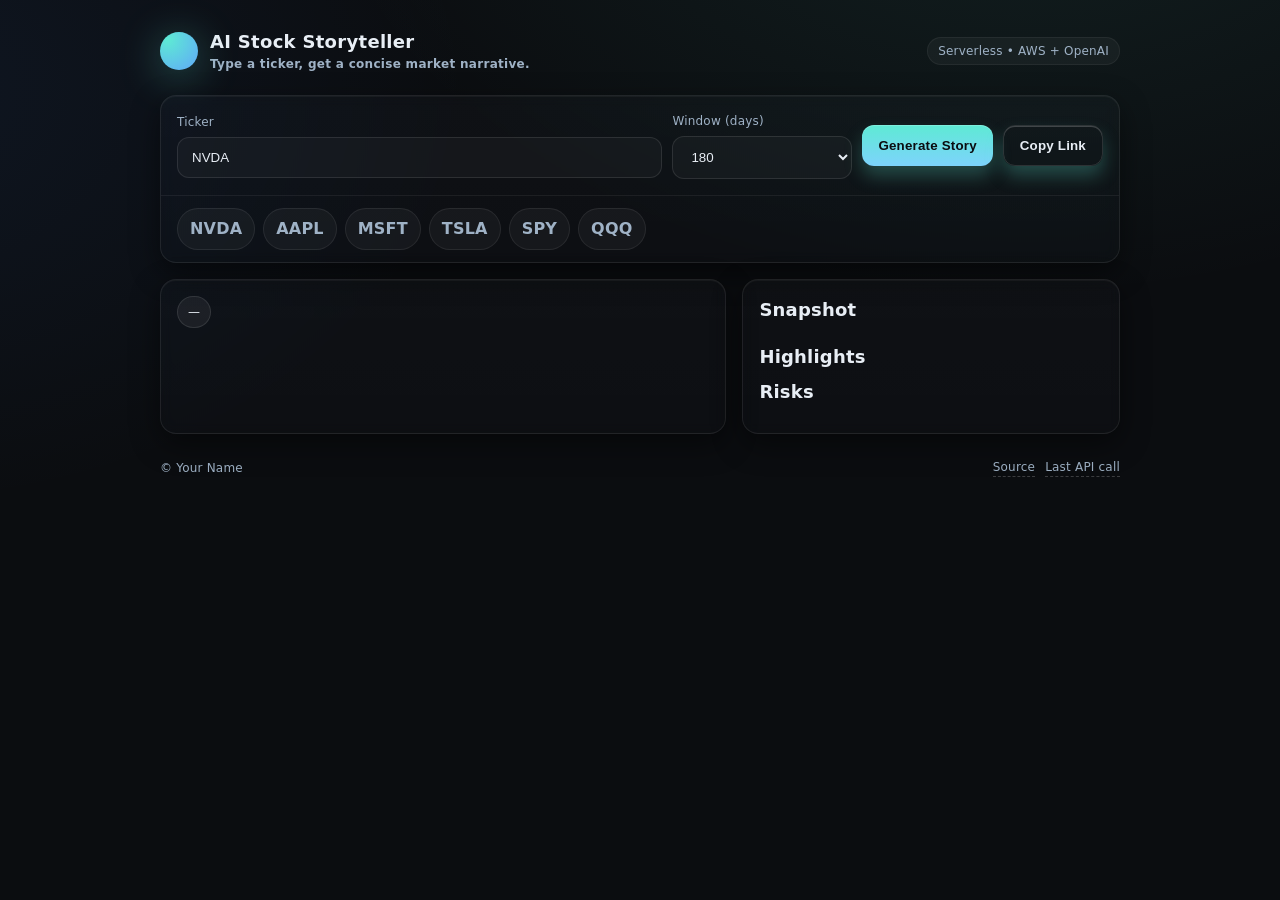
==== commit 204b952c: "Update index.html" ====
--- a/frontend/index.html
+++ b/frontend/index.html
@@ -1,309 +1,403 @@
 <!doctype html>
 <html lang="en">
 <head>
-<meta charset="utf-8"/>
-<meta name="viewport" content="width=device-width,initial-scale=1"/>
-<title>AI Stock Storyteller</title>
-<meta name="description" content="Minimal, elegant stock stories for traders from real data + AI."/>
-<link rel="icon" href="data:,">
-<style>
-  :root{
-    --bg:#0b0d10; --card:#101316; --ink:#e9eff6; --muted:#9fb2c6;
-    --line:rgba(255,255,255,.08); --ring:rgba(94,234,212,.22);
-    --accent:#5eead4; --good:#22c55e; --bad:#ef4444;
-    --radius:16px; --shadow:0 12px 30px rgba(0,0,0,.35);
-  }
-  *{box-sizing:border-box} html,body{height:100%}
-  body{margin:0;background:linear-gradient(180deg,#0a0c0f,#0b0d10 40%);color:var(--ink);
-       font:16px/1.5 ui-sans-serif, system-ui, -apple-system, Segoe UI, Roboto, Helvetica, Arial;}
-  .wrap{max-width:960px;margin:0 auto;padding:28px 18px 64px}
-  header{display:flex;justify-content:space-between;align-items:center;margin-bottom:20px}
-  .brand{display:flex;align-items:center;gap:12px}
-  .dot{width:34px;height:34px;border-radius:50%;background:radial-gradient(circle at 30% 30%,var(--accent),#6aa6ff);
-       filter:drop-shadow(0 6px 18px rgba(94,234,212,.3))}
-  h1{font-size:18px;margin:0} .sub{color:var(--muted);font-size:12px;margin-top:2px}
-  .badge{color:var(--muted);font-size:12px;border:1px solid var(--line);padding:4px 10px;border-radius:999px}
-  .card{background:linear-gradient(180deg,rgba(255,255,255,.02),rgba(255,255,255,.01));
-        border:1px solid var(--line); border-radius:var(--radius); box-shadow:var(--shadow); backdrop-filter:blur(4px)}
-  .panel{padding:14px; display:flex; flex-wrap:wrap; gap:10px; align-items:center}
-  label{font-size:12px; color:var(--muted)}
-  .field{display:flex; flex-direction:column; gap:6px; min-width:190px; flex:1 1 230px}
-  input,select{padding:12px 14px; border-radius:12px; background:rgba(255,255,255,.03);
-               border:1px solid rgba(255,255,255,.1); color:var(--ink); outline:none}
-  input:focus,select:focus{box-shadow:0 0 0 6px var(--ring); border-color:rgba(94,234,212,.35)}
-  .actions{margin-left:auto; display:flex; gap:10px}
-  button{appearance:none;border:0;border-radius:12px;padding:12px 16px;font-weight:600;cursor:pointer;
-         background:linear-gradient(180deg,var(--accent),#77d0ff); color:#081014; box-shadow:0 12px 20px rgba(94,234,212,.25)}
-  .ghost{background:transparent; color:var(--ink); border:1px solid rgba(255,255,255,.16); box-shadow:none}
-  .presets{display:flex; gap:8px; flex-wrap:wrap; padding:10px 14px; border-top:1px solid var(--line)}
-  .chip{padding:8px 12px; border-radius:999px; background:rgba(255,255,255,.04); border:1px solid var(--line); color:var(--muted); cursor:pointer}
-  .grid{display:grid; gap:16px; grid-template-columns:1fr; margin-top:16px}
-  @media(min-width:900px){ .grid{ grid-template-columns:1.1fr .9fr } }
-  .section{padding:16px}
-  .facts{display:grid; grid-template-columns:repeat(2,1fr); gap:10px}
-  .fact{border:1px solid var(--line); border-radius:12px; padding:12px; background:rgba(255,255,255,.03)}
-  .k{font-size:12px; color:var(--muted)} .v{font-weight:700}
-  .pill{display:inline-flex; gap:8px; align-items:center; padding:6px 10px; border-radius:999px;
-        border:1px solid var(--line); background:rgba(255,255,255,.04); font-size:12px}
-  .muted{color:var(--muted)} .mono{font-family:ui-monospace, SFMono-Regular, Menlo, Consolas, monospace}
-  .alert{display:none;margin-top:12px; padding:12px 14px; border-radius:12px; border:1px solid var(--line)}
-  .warn{background:rgba(245,158,11,.08); border-color:rgba(245,158,11,.35)}
-  .err{background:rgba(239,68,68,.08); border-color:rgba(239,68,68,.35)}
-  .loader{display:none; align-items:center; gap:10px; padding:14px}
-  .spinner{width:18px; height:18px; border:3px solid rgba(255,255,255,.15); border-top-color:var(--accent); border-radius:50%; animation:spin 1s linear infinite}
-  @keyframes spin{to{transform:rotate(360deg)}}
-  footer{margin-top:28px; display:flex; justify-content:space-between; align-items:center; color:var(--muted); font-size:12px}
-  .links{display:flex; gap:10px; flex-wrap:wrap}
-  .link{color:var(--muted); text-decoration:none; border-bottom:1px dashed rgba(255,255,255,.2)}
-  .sugg{position:relative}
-  .dropdown{position:absolute; top:64px; left:0; right:0; background:var(--card); border:1px solid var(--line);
-            border-radius:12px; max-height:260px; overflow:auto; box-shadow:var(--shadow); display:none; z-index:10}
-  .row{display:flex; justify-content:space-between; gap:10px; padding:8px 12px; cursor:pointer}
-  .row:hover{background:rgba(255,255,255,.04)}
-  mark{background:transparent; color:var(--accent); font-weight:700}
-</style>
+  <meta charset="utf-8" />
+  <meta name="viewport" content="width=device-width,initial-scale=1" />
+  <title>AI Stock Storyteller</title>
+  <meta name="description" content="Type a ticker, get a concise AI-generated market story." />
+  <link rel="icon" href="data:,">
+  <style>
+    :root{
+      --bg: #0b0d10;
+      --fg: #e8eef5;
+      --muted:#9fb2c6;
+      --card:#111418;
+      --accent:#5eead4; /* teal glow */
+      --warn:#f59e0b;   /* amber */
+      --danger:#ef4444; /* red */
+      --good:#22c55e;   /* green */
+      --shadow: 0 10px 30px rgba(0,0,0,.45), inset 0 1px 0 rgba(255,255,255,.04);
+      --radius: 16px;
+      --ring: 0 0 0 1px rgba(255,255,255,.06), 0 0 0 8px rgba(94,234,212,.06);
+    }
+    *{box-sizing:border-box}
+    html,body{height:100%}
+    body{
+      margin:0; background:
+      radial-gradient(1200px 800px at 80% -20%, rgba(94,234,212,.09), transparent 60%),
+      radial-gradient(1000px 700px at -10% 10%, rgba(59,130,246,.08), transparent 60%),
+      linear-gradient(180deg, #0b0d10 0%, #0b0d10 100%);
+      color:var(--fg); font:16px/1.5 system-ui, -apple-system, Segoe UI, Roboto, Helvetica, Arial, "Apple Color Emoji","Segoe UI Emoji";
+      letter-spacing:.2px;
+    }
+    .wrap{max-width:1000px; margin:0 auto; padding:28px 20px 64px}
+    header{display:flex; align-items:center; justify-content:space-between; gap:16px; margin-bottom:22px}
+    .title{
+      display:flex; align-items:center; gap:12px; user-select:none;
+      font-weight:700; letter-spacing:.3px;
+    }
+    .logo{
+      width:38px; height:38px; border-radius:50%;
+      background: radial-gradient(120% 120% at 20% 20%, var(--accent), #60a5fa);
+      filter: drop-shadow(0 6px 20px rgba(94,234,212,.35));
+    }
+    .badge{
+      font-size:12px; color:var(--muted); padding:4px 10px; border-radius:999px;
+      background:rgba(255,255,255,.04); border:1px solid rgba(255,255,255,.06)
+    }
+
+    /* Card */
+    .card{
+      background:linear-gradient(180deg, rgba(255,255,255,.02), rgba(255,255,255,.01));
+      border:1px solid rgba(255,255,255,.08);
+      border-radius:var(--radius);
+      box-shadow:var(--shadow);
+      backdrop-filter:saturate(120%) blur(6px);
+    }
+
+    /* Form */
+    .panel{ padding:16px; display:flex; flex-wrap:wrap; gap:10px; align-items:center }
+    .field{
+      display:flex; flex-direction:column; gap:6px; min-width:180px; flex:1 1 220px;
+    }
+    label{font-size:12px; color:var(--muted)}
+    input, select{
+      color:var(--fg); background:rgba(255,255,255,.03); border:1px solid rgba(255,255,255,.1);
+      border-radius:12px; padding:12px 14px; outline:none;
+      transition:border .15s, box-shadow .15s, transform .05s;
+    }
+    input:focus, select:focus{ box-shadow: var(--ring); border-color: rgba(94,234,212,.35) }
+    .actions{ display:flex; gap:10px; margin-left:auto }
+    button{
+      appearance:none; border:0; cursor:pointer; user-select:none;
+      padding:12px 16px; border-radius:12px; font-weight:600; letter-spacing:.2px;
+      color:#0b0d10; background:linear-gradient(180deg, var(--accent), #7dd3fc);
+      box-shadow: 0 10px 18px rgba(94,234,212,.25), inset 0 1px 0 rgba(255,255,255,.2);
+      transition: transform .05s ease, filter .2s ease, opacity .2s;
+    }
+    button:active{ transform: translateY(1px) }
+    .ghost{ background:transparent; color:var(--fg); border:1px solid rgba(255,255,255,.12) }
+    .ghost:hover{ border-color: rgba(255,255,255,.3) }
+
+    /* Presets */
+    .presets{ display:flex; flex-wrap:wrap; gap:8px; padding:12px 16px; border-top:1px solid rgba(255,255,255,.06) }
+    .chip{
+      padding:8px 12px; border-radius:999px; font-weight:600;
+      background:rgba(255,255,255,.04); border:1px solid rgba(255,255,255,.08);
+      color:var(--muted); cursor:pointer; transition: background .15s, border .15s;
+    }
+    .chip:hover{ background:rgba(255,255,255,.07); border-color: rgba(255,255,255,.18) }
+
+    /* Results */
+    .grid{ display:grid; gap:16px; grid-template-columns: 1fr; margin-top:16px }
+    @media (min-width:900px){ .grid{ grid-template-columns: 1.2fr .8fr } }
+
+    .section{ padding:16px }
+    .section h3{ margin:0 0 8px 0; font-size:18px }
+    .muted{ color:var(--muted) }
+    .mono{ font-family: ui-monospace, SFMono-Regular, Menlo, Monaco, Consolas, "Liberation Mono","Courier New", monospace }
+    .pill{ display:inline-flex; align-items:center; gap:8px; padding:6px 10px; border-radius:999px; font-size:12px; background:rgba(255,255,255,.06); border:1px solid rgba(255,255,255,.1) }
+
+    ul.clean{ list-style:none; padding-left:0; margin:8px 0 0 }
+    ul.clean li{ padding:8px 0; border-bottom:1px dashed rgba(255,255,255,.07) }
+    ul.clean li:last-child{ border-bottom:0 }
+
+    /* Table-like facts */
+    .facts{ display:grid; grid-template-columns: repeat(2, 1fr); gap:10px }
+    .fact{ background:rgba(255,255,255,.03); border:1px solid rgba(255,255,255,.08); border-radius:12px; padding:12px }
+    .fact .k{ color:var(--muted); font-size:12px }
+    .fact .v{ font-weight:700; margin-top:2px }
+
+    /* Loader */
+    .loader{ display:none; align-items:center; gap:10px; padding:14px 16px; }
+    .spinner{
+      width:18px; height:18px; border-radius:50%;
+      border:3px solid rgba(255,255,255,.15); border-top-color: var(--accent);
+      animation: spin 1s linear infinite;
+    }
+    @keyframes spin { to { transform: rotate(360deg) } }
+
+    /* Alert */
+    .alert{ display:none; padding:14px 16px; border-radius:12px; border:1px solid rgba(255,255,255,.12); margin-top:12px }
+    .alert.warn{ background: rgba(245, 158, 11, .08); border-color: rgba(245,158,11,.35) }
+    .alert.err{ background: rgba(239, 68, 68, .08); border-color: rgba(239,68,68,.35) }
+
+    footer{ margin-top:24px; display:flex; justify-content:space-between; align-items:center; color:var(--muted) }
+    .links{ display:flex; gap:10px; flex-wrap:wrap }
+    .link{ color:var(--muted); text-decoration:none; border-bottom:1px dashed rgba(255,255,255,.2) }
+    .link:hover{ color:var(--fg); border-bottom-color: rgba(255,255,255,.4) }
+    .small{ font-size:12px }
+  </style>
 </head>
 <body>
-<div class="wrap">
-  <header>
-    <div class="brand">
-      <div class="dot" aria-hidden="true"></div>
-      <div>
-        <h1>AI Stock Storyteller</h1>
-        <div class="sub">Minimal, evidence-based stories for traders.</div>
+  <div class="wrap">
+    <header>
+      <div class="title">
+        <div class="logo" aria-hidden="true"></div>
+        <div>
+          <div style="font-size:18px;">AI Stock Storyteller</div>
+          <div class="small muted">Type a ticker, get a concise market narrative.</div>
+        </div>
       </div>
+      <div class="badge">Serverless • AWS + OpenAI</div>
+    </header>
+
+    <!-- Control Panel -->
+    <section class="card" aria-labelledby="form-title">
+      <div class="panel">
+        <div class="field">
+          <label for="ticker">Ticker</label>
+          <input id="ticker" name="ticker" placeholder="NVDA" value="NVDA" minlength="1" maxlength="10" autocomplete="off" />
+        </div>
+        <div class="field" style="max-width:180px">
+          <label for="days">Window (days)</label>
+          <select id="days" name="days" aria-label="Window (days)">
+            <option value="90">90</option>
+            <option value="180" selected>180</option>
+            <option value="365">365</option>
+          </select>
+        </div>
+        <div class="actions">
+          <button id="runBtn" type="button">Generate Story</button>
+          <button id="shareBtn" type="button" class="ghost" title="Copy link with query">Copy Link</button>
+        </div>
+      </div>
+      <div class="presets" aria-label="Presets">
+        <span class="chip" data-t="NVDA">NVDA</span>
+        <span class="chip" data-t="AAPL">AAPL</span>
+        <span class="chip" data-t="MSFT">MSFT</span>
+        <span class="chip" data-t="TSLA">TSLA</span>
+        <span class="chip" data-t="SPY">SPY</span>
+        <span class="chip" data-t="QQQ">QQQ</span>
+      </div>
+    </section>
+
+    <!-- Alerts & Loader -->
+    <div id="warn" class="alert warn"></div>
+    <div id="err" class="alert err"></div>
+    <div id="loader" class="loader"><div class="spinner"></div><div class="muted">Crunching numbers & crafting the story…</div></div>
+
+    <!-- Results -->
+    <div class="grid" id="results" hidden>
+      <!-- Left: Story -->
+      <section class="card section" id="storyCard" aria-live="polite">
+        <div class="pill" id="titleWrap">
+          <span id="storyTitle">—</span>
+        </div>
+        <p class="muted" id="tldr" style="margin:12px 0 8px"></p>
+        <p id="narrative" style="white-space:pre-wrap; margin:0"></p>
+
+        <div style="display:flex; gap:8px; flex-wrap:wrap; margin-top:14px" id="tags"></div>
+      </section>
+
+      <!-- Right: Facts -->
+      <aside class="card section">
+        <h3>Snapshot</h3>
+        <div class="facts" id="facts"></div>
+
+        <div style="margin-top:12px">
+          <h3>Highlights</h3>
+          <ul class="clean" id="positives"></ul>
+        </div>
+        <div style="margin-top:8px">
+          <h3>Risks</h3>
+          <ul class="clean" id="risks"></ul>
+        </div>
+        <p class="small muted" style="margin-top:10px" id="disclaimer"></p>
+      </aside>
     </div>
-    <div class="badge">AWS • OpenAI • S3 Cache</div>
-  </header>
-
-  <!-- Controls -->
-  <section class="card" aria-labelledby="form">
-    <div class="panel">
-      <div class="field sugg">
-        <label for="ticker">Ticker (with autocomplete)</label>
-        <input id="ticker" placeholder="Start typing: NVDA, AAPL, MSFT…" autocomplete="off" />
-        <div id="dd" class="dropdown" role="listbox" aria-label="Suggestions"></div>
+
+    <footer>
+      <div class="small">© <span id="yr"></span> Your Name</div>
+      <div class="links small">
+        <a class="link" href="https://github.com/your-username/ai-stock-storyteller" target="_blank" rel="noreferrer">Source</a>
+        <a class="link" href="#" id="apiLink" target="_blank" rel="noreferrer">Last API call</a>
       </div>
-      <div class="field" style="max-width:180px">
-        <label for="days">Window (days)</label>
-        <select id="days">
-          <option value="90">90</option>
-          <option value="180" selected>180</option>
-          <option value="365">365</option>
-        </select>
-      </div>
-      <div class="actions">
-        <button id="run" type="button">Generate</button>
-        <button id="share" class="ghost" type="button">Copy Link</button>
-      </div>
-    </div>
-    <div class="presets">
-      <span class="chip" data-t="NVDA">NVDA</span>
-      <span class="chip" data-t="AAPL">AAPL</span>
-      <span class="chip" data-t="MSFT">MSFT</span>
-      <span class="chip" data-t="TSLA">TSLA</span>
-      <span class="chip" data-t="SPY">SPY</span>
-      <span class="chip" data-t="QQQ">QQQ</span>
-    </div>
-  </section>
-
-  <div id="warn" class="alert warn"></div>
-  <div id="err" class="alert err"></div>
-  <div id="load" class="loader"><div class="spinner"></div><div class="muted">Generating your story…</div></div>
-
-  <!-- Results -->
-  <div class="grid" id="results" hidden>
-    <section class="card section">
-      <div class="pill"><span id="title">—</span></div>
-      <p class="muted" id="tldr" style="margin:10px 0 8px"></p>
-      <p id="narr" style="white-space:pre-wrap;margin:0"></p>
-      <div style="display:flex; gap:8px; flex-wrap:wrap; margin-top:12px" id="tags"></div>
-    </section>
-    <aside class="card section">
-      <h3 style="margin:0 0 8px 0">Snapshot</h3>
-      <div class="facts" id="facts"></div>
-      <div style="margin-top:12px">
-        <h3 style="margin:0 0 6px 0">Highlights</h3>
-        <ul class="clean" id="pos" style="list-style:none; padding:0; margin:0"></ul>
-      </div>
-      <div style="margin-top:10px">
-        <h3 style="margin:0 0 6px 0">Risks</h3>
-        <ul class="clean" id="risks" style="list-style:none; padding:0; margin:0"></ul>
-      </div>
-      <p class="muted" id="disc" style="margin-top:10px"></p>
-    </aside>
+    </footer>
   </div>
 
-  <footer>
-    <div>© <span id="yr"></span> <span id="owner"></span></div>
-    <div class="links">
-      <a class="link" id="apiLink" href="#" target="_blank" rel="noreferrer">Last API call</a>
-      <a class="link" href="https://github.com/kowshik-anirudh/ai-stock-storyteller" target="_blank" rel="noreferrer">Source</a>
-    </div>
-  </footer>
-</div>
-
-<script>
-  // ===== CONFIG =====
-  const API_BASE = "https://cq094tylu1.execute-api.us-west-2.amazonaws.com/Prod/api";
-  const OWNER_NAME = "Anirudh Kowshik";
-  const TICKERS_URL = "tickers.json"; // same folder as index.html
-  const API_KEY = ""; // if you later enable API Gateway key auth, put it here.
-  // ==================
-
-  const $ = s => document.querySelector(s);
-  const el = {
-    t: $("#ticker"), dd: $("#dd"), d: $("#days"), run: $("#run"), share: $("#share"),
-    warn: $("#warn"), err: $("#err"), load: $("#load"), res: $("#results"),
-    title: $("#title"), tldr: $("#tldr"), narr: $("#narr"), tags: $("#tags"),
-    facts: $("#facts"), pos: $("#pos"), risks: $("#risks"), disc: $("#disc"),
-    apiLink: $("#apiLink"), owner: $("#owner")
-  };
-
-  document.getElementById("yr").textContent = new Date().getFullYear();
-  el.owner.textContent = OWNER_NAME;
-
-  // ===== Autocomplete =====
-  let master = []; // [{s,n}]
-  fetch(TICKERS_URL).then(r=>r.json()).then(list => master = list).catch(()=>{ /* ignore */ });
-
-  el.t.addEventListener("input", () => suggest(el.t.value.trim()));
-  el.t.addEventListener("focus", () => suggest(el.t.value.trim()));
-  document.addEventListener("click", (e)=>{ if(!el.dd.contains(e.target) && e.target!==el.t){ el.dd.style.display="none"; }});
-
-  function suggest(q){
-    const v = (q || "").toUpperCase();
-    if(!v){ el.dd.style.display="none"; return; }
-    const m = v.replace(/[.*+?^${}()|[\]\\]/g, "\\$&");
-    const re = new RegExp(m, "i");
-    const out = master
-      .filter(x => x.s.startsWith(v) || re.test(x.s) || re.test(x.n))
-      .slice(0, 12);
-
-    if(out.length===0){ el.dd.style.display="none"; return; }
-
-    el.dd.innerHTML = out.map(x=>{
-      const sym = x.s.replace(re, (w)=>`<mark>${w}</mark>`);
-      const nm  = x.n.replace(re, (w)=>`<mark>${w}</mark>`);
-      return `<div class="row" role="option" data-s="${x.s}">
-        <div class="mono">${sym}</div>
-        <div class="muted" style="flex:1;text-align:right">${nm}</div>
-      </div>`;
-    }).join("");
-    el.dd.style.display = "block";
-    el.dd.querySelectorAll(".row").forEach(r=>r.addEventListener("click", ()=>{
-      el.t.value = r.dataset.s;
-      el.dd.style.display="none";
-      run(false);
+  <script>
+    // ====== CONFIG ======
+    const API_BASE = "https://cq094tylu1.execute-api.us-west-2.amazonaws.com/Prod/api
+    // If you enable API keys on API Gateway later, add it here:
+    const API_KEY = ""; // e.g. "abcd123..."
+    // ====================
+
+    const $ = s => document.querySelector(s);
+    const $$ = s => Array.from(document.querySelectorAll(s));
+    const el = {
+      t: $("#ticker"), d: $("#days"), run: $("#runBtn"), share: $("#shareBtn"),
+      warn: $("#warn"), err: $("#err"), load: $("#loader"),
+      res: $("#results"), title: $("#storyTitle"), tldr: $("#tldr"), narrative: $("#narrative"),
+      tags: $("#tags"), facts: $("#facts"), pos: $("#positives"), risks: $("#risks"),
+      disc: $("#disclaimer"), apiLink: $("#apiLink"),
+    };
+
+    document.getElementById("yr").textContent = new Date().getFullYear();
+
+    // Preset chips
+    $$(".chip").forEach(c => c.addEventListener("click", () => {
+      el.t.value = c.dataset.t;
+      go();
     }));
-  }
-
-  // Presets + Actions
-  document.querySelectorAll(".chip").forEach(c => c.addEventListener("click", ()=>{
-    el.t.value = c.dataset.t; run();
-  }));
-  el.run.addEventListener("click", ()=>run());
-  el.share.addEventListener("click", ()=>{
-    const u = new URL(location.href);
-    u.searchParams.set("ticker", el.t.value.trim().toUpperCase());
-    u.searchParams.set("days", el.d.value);
-    navigator.clipboard.writeText(u.toString());
-  });
-  el.t.addEventListener("keydown", e=>{ if(e.key==="Enter") run(); });
-
-  // Load from URL
-  (function initFromQuery(){
-    const q = new URLSearchParams(location.search);
-    const t = (q.get("ticker") || "NVDA").toUpperCase();
-    const days = q.get("days") || "180";
-    el.t.value = t; el.d.value = days;
-    run(false);
-  })();
-
-  async function run(showToast=true){
-    clearAlerts();
-    const ticker = el.t.value.trim().toUpperCase();
-    const days = parseInt(el.d.value, 10) || 180;
-    if(!ticker){ alertBox(el.err, "Enter a ticker."); return; }
-
-    const url = `${API_BASE}/story/${encodeURIComponent(ticker)}?window_days=${days}`;
-    el.apiLink.href = url;
-
-    toggleLoad(true);
-    try{
-      const res = await fetch(url, {
-        headers: Object.assign({"Accept":"application/json"}, API_KEY?{"x-api-key":API_KEY}:{})
+
+    // Buttons
+    el.run.addEventListener("click", go);
+    el.share.addEventListener("click", () => {
+      const u = new URL(location.href);
+      u.searchParams.set("ticker", el.t.value.trim().toUpperCase());
+      u.searchParams.set("days", el.d.value);
+      navigator.clipboard.writeText(u.toString()).then(() => toast("Link copied"));
+    });
+
+    // Enter key on ticker field
+    el.t.addEventListener("keydown", e => { if (e.key === "Enter") go(); });
+
+    // On load, hydrate from URL
+    (function initFromQuery(){
+      const q = new URLSearchParams(location.search);
+      const t = (q.get("ticker") || el.t.value || "NVDA").toUpperCase();
+      const days = q.get("days") || el.d.value || "180";
+      el.t.value = t; el.d.value = days;
+      go(false);
+    })();
+
+    async function go(showToast = true){
+      clearAlerts();
+      const ticker = el.t.value.trim().toUpperCase();
+      const days = parseInt(el.d.value, 10) || 180;
+      if(!ticker){ alertBox(el.err, "Please enter a ticker."); return; }
+
+      const url = `${API_BASE}/story/${encodeURIComponent(ticker)}?window_days=${days}`;
+      el.apiLink.href = url;
+
+      toggleLoading(true);
+      try{
+        const res = await fetch(url, {
+          method: "GET",
+          headers: Object.assign(
+            {"Accept":"application/json"},
+            API_KEY ? {"x-api-key": API_KEY} : {}
+          )
+        });
+        if(!res.ok){
+          const text = await res.text();
+          throw new Error(`API ${res.status}: ${text || res.statusText}`);
+        }
+        const data = await res.json();
+        render(data);
+        if (showToast) toast("Story generated");
+      }catch(err){
+        alertBox(el.err, err.message || "Request failed");
+        el.res.hidden = true;
+      }finally{
+        toggleLoading(false);
+      }
+    }
+
+    function render(data){
+      // Data contract:
+      // { ticker, window_days, facts: {...}, story: {title,tldr,narrative,positives[],risks[],suggested_tags[]}, disclaimer }
+      const { ticker, window_days, facts = {}, story = {}, disclaimer="" } = data || {};
+      el.res.hidden = false;
+
+      // Title & tags
+      el.title.textContent = story.title || `${ticker} story`;
+      el.tags.innerHTML = "";
+      (story.suggested_tags || []).forEach(tag => {
+        const s = document.createElement("span");
+        s.className = "pill"; s.textContent = `#${tag}`;
+        el.tags.appendChild(s);
       });
-      if(!res.ok) throw new Error(`API ${res.status}`);
-      const data = await res.json();
-      render(data);
-    }catch(e){
-      alertBox(el.err, e.message || "Request failed");
-      el.res.hidden = true;
-    }finally{
-      toggleLoad(false);
-    }
-  }
-
-  function render(data){
-    const { ticker, window_days, facts={}, story={}, disclaimer="" } = data || {};
-    el.res.hidden = false;
-    el.title.textContent = story.title || `${ticker} story`;
-    el.tldr.textContent = story.tldr || "";
-    el.narr.textContent = story.narrative || "";
-    el.tags.innerHTML = (story.suggested_tags||[]).map(t=>`<span class="pill">#${t}</span>`).join("");
-
-    const rows = [
-      ["Current Price", money(facts.current_price)],
-      ["5d Change", pct(facts.chg_5d)],
-      ["1m Change", pct(facts.chg_1m)],
-      ["3m Change", pct(facts.chg_3m)],
-      ["6m Change", pct(facts.chg_6m)],
-      ["1y Change", pct(facts.chg_1y)],
-      ["Vol (30d σ ann.)", pct(facts.vol_30)],
-      ["MaxDD YTD", pct(facts.max_dd_ytd)],
-      ["RSI-14", num(facts.rsi14)],
-      ["ATR-14", money(facts.atr14)],
-      ["Beta vs SPY", num(facts.beta_vs_spy)],
-      ["Rel 3m vs SPY", pct(facts.rel_3m_vs_spy_pct)],
-      ["20DMA", money(facts.dma20)],
-      ["50DMA", money(facts.dma50)],
-      ["200DMA", money(facts.dma200)],
-      ["Δ vs 20DMA", pct(facts.dist20_pct)],
-      ["Δ vs 50DMA", pct(facts.dist50_pct)],
-      ["Δ vs 200DMA", pct(facts.dist200_pct)],
-      ["Avg Vol (20d)", intf(facts.avg_vol_20d)],
-      ["Vol Ratio (today/avg)", num(facts.vol_ratio)],
-      ["20d High", money(facts.sr_high_20d)],
-      ["20d Low", money(facts.sr_low_20d)],
-      ["Technicals", facts.technicals||"—"],
-      ["Earnings", facts.earnings_event||"—"],
-      ["Window", `${window_days}d`]
-    ];
-    el.facts.innerHTML = rows.map(([k,v])=>`<div class="fact"><div class="k">${k}</div><div class="v mono">${v}</div></div>`).join("");
-
-    listTo(el.pos, story.positives);
-    listTo(el.risks, story.risks);
-    el.disc.textContent = disclaimer || "Educational use only. Not investment advice.";
-
-    // fallback notice
-    const fb = (story.suggested_tags||[]).includes("fallback");
-    if(fb) alertBox(el.warn, "Showing fallback (model quota/rate limit).");
-    else el.warn.style.display="none";
-  }
-
-  function listTo(node, arr){
-    node.innerHTML = "";
-    (arr||[]).forEach(x=>{ const li=document.createElement("li"); li.textContent=x; node.appendChild(li); });
-    if(!arr || arr.length===0){ const li=document.createElement("li"); li.className="muted"; li.textContent="—"; node.appendChild(li); }
-  }
-  function money(x){ if(x==null || Number.isNaN(+x)) return "—"; return "$"+Number(x).toLocaleString(undefined,{maximumFractionDigits:2}); }
-  function intf(x){ if(x==null || Number.isNaN(+x)) return "—"; return Number(x).toLocaleString(); }
-  function num(x){ if(x==null || Number.isNaN(+x)) return "—"; return Number(x).toLocaleString(undefined,{maximumFractionDigits:2}); }
-  function pct(x){ if(x==null || Number.isNaN(+x)) return "—"; const v=Number(x); const c=v>0? "var(--good)" : v<0? "var(--bad)" : "var(--muted)"; return `<span style="color:${c}">${v.toFixed(2)}%</span>`; }
-  function alertBox(node,msg){ node.textContent=msg; node.style.display="block"; }
-  function clearAlerts(){ el.warn.style.display="none"; el.err.style.display="none"; }
-  function toggleLoad(on){ el.load.style.display = on? "flex":"none"; el.run.disabled=on; el.share.disabled=on; }
-</script>
+
+      // TL;DR + narrative
+      el.tldr.textContent = story.tldr || "";
+      el.narrative.textContent = story.narrative || "";
+
+      // Facts grid
+      const fx = [
+        ["Current Price", nfmt(facts.current_price, "$")],
+        ["5d Change", pfmt(facts.chg_5d)],
+        ["1m Change", pfmt(facts.chg_1m)],
+        ["3m Change", pfmt(facts.chg_3m)],
+        ["1y Change", pfmt(facts.chg_1y)],
+        ["Vol (30d σ)", pfmt(facts.vol_30)],
+        ["MaxDD YTD", pfmt(facts.max_dd_ytd)],
+        ["Technicals", facts.technicals || "—"],
+        ["Events", facts.events || "—"],
+        ["Window", `${window_days}d`]
+      ];
+      el.facts.innerHTML = fx.map(([k,v]) => `
+        <div class="fact">
+          <div class="k">${k}</div>
+          <div class="v mono">${v}</div>
+        </div>
+      `).join("");
+
+      // Positives / Risks
+      listTo(el.pos, story.positives);
+      listTo(el.risks, story.risks);
+
+      // Disclaimer
+      el.disc.textContent = disclaimer || "Educational use only. Not investment advice.";
+
+      // Fallback warning
+      const isFallback = (story.suggested_tags || []).includes("fallback");
+      if(isFallback){
+        alertBox(el.warn, "Showing fallback (model quota/rate limit hit). Data-only summary displayed.");
+      } else {
+        el.warn.style.display = "none";
+      }
+    }
+
+    function listTo(node, arr){
+      node.innerHTML = "";
+      (arr || []).forEach(x => {
+        const li = document.createElement("li");
+        li.textContent = x;
+        node.appendChild(li);
+      });
+      if(!arr || arr.length === 0){
+        const li = document.createElement("li");
+        li.className = "muted"; li.textContent = "—";
+        node.appendChild(li);
+      }
+    }
+
+    function nfmt(x, prefix=""){
+      if(x == null || Number.isNaN(+x)) return "—";
+      return prefix + Number(x).toLocaleString(undefined, {maximumFractionDigits:2});
+    }
+    function pfmt(x){
+      if(x == null || Number.isNaN(+x)) return "—";
+      const v = Number(x);
+      const color = v > 0 ? "var(--good)" : (v < 0 ? "var(--danger)" : "var(--muted)");
+      return `<span style="color:${color}">${v.toFixed(2)}%</span>`;
+    }
+
+    function toggleLoading(on){
+      el.load.style.display = on ? "flex" : "none";
+      el.run.disabled = on; el.share.disabled = on;
+    }
+    function alertBox(node, msg){
+      node.textContent = msg; node.style.display = "block";
+    }
+    function clearAlerts(){
+      el.warn.style.display = "none";
+      el.err.style.display = "none";
+    }
+    function toast(msg){
+      // tiny inline toast
+      const t = document.createElement("div");
+      t.textContent = msg;
+      t.style.position="fixed"; t.style.bottom="18px"; t.style.left="50%"; t.style.transform="translateX(-50%)";
+      t.style.background="rgba(255,255,255,.08)"; t.style.border="1px solid rgba(255,255,255,.18)";
+      t.style.padding="10px 14px"; t.style.borderRadius="999px"; t.style.boxShadow="var(--shadow)";
+      t.style.backdropFilter="blur(6px)"; t.style.zIndex=9999;
+      document.body.appendChild(t);
+      setTimeout(()=>{ t.style.opacity="0"; t.style.transition="opacity .4s"; }, 1400);
+      setTimeout(()=> t.remove(), 1900);
+    }
+  </script>
 </body>
 </html>
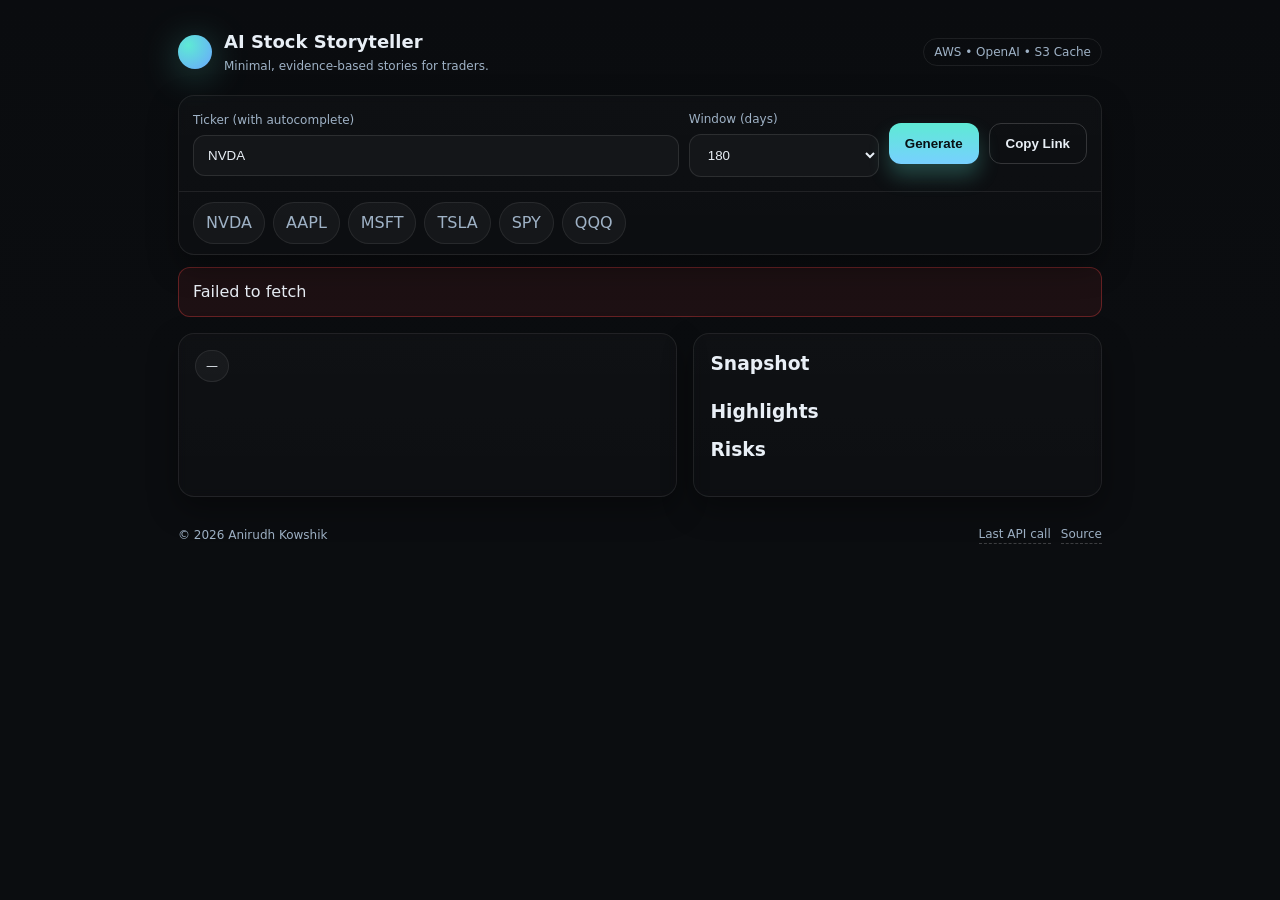
==== commit 5c0fabb1: "Update index.html" ====
--- a/frontend/index.html
+++ b/frontend/index.html
@@ -1,403 +1,309 @@
 <!doctype html>
 <html lang="en">
 <head>
-  <meta charset="utf-8" />
-  <meta name="viewport" content="width=device-width,initial-scale=1" />
-  <title>AI Stock Storyteller</title>
-  <meta name="description" content="Type a ticker, get a concise AI-generated market story." />
-  <link rel="icon" href="data:,">
-  <style>
-    :root{
-      --bg: #0b0d10;
-      --fg: #e8eef5;
-      --muted:#9fb2c6;
-      --card:#111418;
-      --accent:#5eead4; /* teal glow */
-      --warn:#f59e0b;   /* amber */
-      --danger:#ef4444; /* red */
-      --good:#22c55e;   /* green */
-      --shadow: 0 10px 30px rgba(0,0,0,.45), inset 0 1px 0 rgba(255,255,255,.04);
-      --radius: 16px;
-      --ring: 0 0 0 1px rgba(255,255,255,.06), 0 0 0 8px rgba(94,234,212,.06);
-    }
-    *{box-sizing:border-box}
-    html,body{height:100%}
-    body{
-      margin:0; background:
-      radial-gradient(1200px 800px at 80% -20%, rgba(94,234,212,.09), transparent 60%),
-      radial-gradient(1000px 700px at -10% 10%, rgba(59,130,246,.08), transparent 60%),
-      linear-gradient(180deg, #0b0d10 0%, #0b0d10 100%);
-      color:var(--fg); font:16px/1.5 system-ui, -apple-system, Segoe UI, Roboto, Helvetica, Arial, "Apple Color Emoji","Segoe UI Emoji";
-      letter-spacing:.2px;
-    }
-    .wrap{max-width:1000px; margin:0 auto; padding:28px 20px 64px}
-    header{display:flex; align-items:center; justify-content:space-between; gap:16px; margin-bottom:22px}
-    .title{
-      display:flex; align-items:center; gap:12px; user-select:none;
-      font-weight:700; letter-spacing:.3px;
-    }
-    .logo{
-      width:38px; height:38px; border-radius:50%;
-      background: radial-gradient(120% 120% at 20% 20%, var(--accent), #60a5fa);
-      filter: drop-shadow(0 6px 20px rgba(94,234,212,.35));
-    }
-    .badge{
-      font-size:12px; color:var(--muted); padding:4px 10px; border-radius:999px;
-      background:rgba(255,255,255,.04); border:1px solid rgba(255,255,255,.06)
-    }
-
-    /* Card */
-    .card{
-      background:linear-gradient(180deg, rgba(255,255,255,.02), rgba(255,255,255,.01));
-      border:1px solid rgba(255,255,255,.08);
-      border-radius:var(--radius);
-      box-shadow:var(--shadow);
-      backdrop-filter:saturate(120%) blur(6px);
-    }
-
-    /* Form */
-    .panel{ padding:16px; display:flex; flex-wrap:wrap; gap:10px; align-items:center }
-    .field{
-      display:flex; flex-direction:column; gap:6px; min-width:180px; flex:1 1 220px;
-    }
-    label{font-size:12px; color:var(--muted)}
-    input, select{
-      color:var(--fg); background:rgba(255,255,255,.03); border:1px solid rgba(255,255,255,.1);
-      border-radius:12px; padding:12px 14px; outline:none;
-      transition:border .15s, box-shadow .15s, transform .05s;
-    }
-    input:focus, select:focus{ box-shadow: var(--ring); border-color: rgba(94,234,212,.35) }
-    .actions{ display:flex; gap:10px; margin-left:auto }
-    button{
-      appearance:none; border:0; cursor:pointer; user-select:none;
-      padding:12px 16px; border-radius:12px; font-weight:600; letter-spacing:.2px;
-      color:#0b0d10; background:linear-gradient(180deg, var(--accent), #7dd3fc);
-      box-shadow: 0 10px 18px rgba(94,234,212,.25), inset 0 1px 0 rgba(255,255,255,.2);
-      transition: transform .05s ease, filter .2s ease, opacity .2s;
-    }
-    button:active{ transform: translateY(1px) }
-    .ghost{ background:transparent; color:var(--fg); border:1px solid rgba(255,255,255,.12) }
-    .ghost:hover{ border-color: rgba(255,255,255,.3) }
-
-    /* Presets */
-    .presets{ display:flex; flex-wrap:wrap; gap:8px; padding:12px 16px; border-top:1px solid rgba(255,255,255,.06) }
-    .chip{
-      padding:8px 12px; border-radius:999px; font-weight:600;
-      background:rgba(255,255,255,.04); border:1px solid rgba(255,255,255,.08);
-      color:var(--muted); cursor:pointer; transition: background .15s, border .15s;
-    }
-    .chip:hover{ background:rgba(255,255,255,.07); border-color: rgba(255,255,255,.18) }
-
-    /* Results */
-    .grid{ display:grid; gap:16px; grid-template-columns: 1fr; margin-top:16px }
-    @media (min-width:900px){ .grid{ grid-template-columns: 1.2fr .8fr } }
-
-    .section{ padding:16px }
-    .section h3{ margin:0 0 8px 0; font-size:18px }
-    .muted{ color:var(--muted) }
-    .mono{ font-family: ui-monospace, SFMono-Regular, Menlo, Monaco, Consolas, "Liberation Mono","Courier New", monospace }
-    .pill{ display:inline-flex; align-items:center; gap:8px; padding:6px 10px; border-radius:999px; font-size:12px; background:rgba(255,255,255,.06); border:1px solid rgba(255,255,255,.1) }
-
-    ul.clean{ list-style:none; padding-left:0; margin:8px 0 0 }
-    ul.clean li{ padding:8px 0; border-bottom:1px dashed rgba(255,255,255,.07) }
-    ul.clean li:last-child{ border-bottom:0 }
-
-    /* Table-like facts */
-    .facts{ display:grid; grid-template-columns: repeat(2, 1fr); gap:10px }
-    .fact{ background:rgba(255,255,255,.03); border:1px solid rgba(255,255,255,.08); border-radius:12px; padding:12px }
-    .fact .k{ color:var(--muted); font-size:12px }
-    .fact .v{ font-weight:700; margin-top:2px }
-
-    /* Loader */
-    .loader{ display:none; align-items:center; gap:10px; padding:14px 16px; }
-    .spinner{
-      width:18px; height:18px; border-radius:50%;
-      border:3px solid rgba(255,255,255,.15); border-top-color: var(--accent);
-      animation: spin 1s linear infinite;
-    }
-    @keyframes spin { to { transform: rotate(360deg) } }
-
-    /* Alert */
-    .alert{ display:none; padding:14px 16px; border-radius:12px; border:1px solid rgba(255,255,255,.12); margin-top:12px }
-    .alert.warn{ background: rgba(245, 158, 11, .08); border-color: rgba(245,158,11,.35) }
-    .alert.err{ background: rgba(239, 68, 68, .08); border-color: rgba(239,68,68,.35) }
-
-    footer{ margin-top:24px; display:flex; justify-content:space-between; align-items:center; color:var(--muted) }
-    .links{ display:flex; gap:10px; flex-wrap:wrap }
-    .link{ color:var(--muted); text-decoration:none; border-bottom:1px dashed rgba(255,255,255,.2) }
-    .link:hover{ color:var(--fg); border-bottom-color: rgba(255,255,255,.4) }
-    .small{ font-size:12px }
-  </style>
+<meta charset="utf-8"/>
+<meta name="viewport" content="width=device-width,initial-scale=1"/>
+<title>AI Stock Storyteller</title>
+<meta name="description" content="Minimal, elegant stock stories for traders from real data + AI."/>
+<link rel="icon" href="data:,">
+<style>
+  :root{
+    --bg:#0b0d10; --card:#101316; --ink:#e9eff6; --muted:#9fb2c6;
+    --line:rgba(255,255,255,.08); --ring:rgba(94,234,212,.22);
+    --accent:#5eead4; --good:#22c55e; --bad:#ef4444;
+    --radius:16px; --shadow:0 12px 30px rgba(0,0,0,.35);
+  }
+  *{box-sizing:border-box} html,body{height:100%}
+  body{margin:0;background:linear-gradient(180deg,#0a0c0f,#0b0d10 40%);color:var(--ink);
+       font:16px/1.5 ui-sans-serif, system-ui, -apple-system, Segoe UI, Roboto, Helvetica, Arial;}
+  .wrap{max-width:960px;margin:0 auto;padding:28px 18px 64px}
+  header{display:flex;justify-content:space-between;align-items:center;margin-bottom:20px}
+  .brand{display:flex;align-items:center;gap:12px}
+  .dot{width:34px;height:34px;border-radius:50%;background:radial-gradient(circle at 30% 30%,var(--accent),#6aa6ff);
+       filter:drop-shadow(0 6px 18px rgba(94,234,212,.3))}
+  h1{font-size:18px;margin:0} .sub{color:var(--muted);font-size:12px;margin-top:2px}
+  .badge{color:var(--muted);font-size:12px;border:1px solid var(--line);padding:4px 10px;border-radius:999px}
+  .card{background:linear-gradient(180deg,rgba(255,255,255,.02),rgba(255,255,255,.01));
+        border:1px solid var(--line); border-radius:var(--radius); box-shadow:var(--shadow); backdrop-filter:blur(4px)}
+  .panel{padding:14px; display:flex; flex-wrap:wrap; gap:10px; align-items:center}
+  label{font-size:12px; color:var(--muted)}
+  .field{display:flex; flex-direction:column; gap:6px; min-width:190px; flex:1 1 230px}
+  input,select{padding:12px 14px; border-radius:12px; background:rgba(255,255,255,.03);
+               border:1px solid rgba(255,255,255,.1); color:var(--ink); outline:none}
+  input:focus,select:focus{box-shadow:0 0 0 6px var(--ring); border-color:rgba(94,234,212,.35)}
+  .actions{margin-left:auto; display:flex; gap:10px}
+  button{appearance:none;border:0;border-radius:12px;padding:12px 16px;font-weight:600;cursor:pointer;
+         background:linear-gradient(180deg,var(--accent),#77d0ff); color:#081014; box-shadow:0 12px 20px rgba(94,234,212,.25)}
+  .ghost{background:transparent; color:var(--ink); border:1px solid rgba(255,255,255,.16); box-shadow:none}
+  .presets{display:flex; gap:8px; flex-wrap:wrap; padding:10px 14px; border-top:1px solid var(--line)}
+  .chip{padding:8px 12px; border-radius:999px; background:rgba(255,255,255,.04); border:1px solid var(--line); color:var(--muted); cursor:pointer}
+  .grid{display:grid; gap:16px; grid-template-columns:1fr; margin-top:16px}
+  @media(min-width:900px){ .grid{ grid-template-columns:1.1fr .9fr } }
+  .section{padding:16px}
+  .facts{display:grid; grid-template-columns:repeat(2,1fr); gap:10px}
+  .fact{border:1px solid var(--line); border-radius:12px; padding:12px; background:rgba(255,255,255,.03)}
+  .k{font-size:12px; color:var(--muted)} .v{font-weight:700}
+  .pill{display:inline-flex; gap:8px; align-items:center; padding:6px 10px; border-radius:999px;
+        border:1px solid var(--line); background:rgba(255,255,255,.04); font-size:12px}
+  .muted{color:var(--muted)} .mono{font-family:ui-monospace, SFMono-Regular, Menlo, Consolas, monospace}
+  .alert{display:none;margin-top:12px; padding:12px 14px; border-radius:12px; border:1px solid var(--line)}
+  .warn{background:rgba(245,158,11,.08); border-color:rgba(245,158,11,.35)}
+  .err{background:rgba(239,68,68,.08); border-color:rgba(239,68,68,.35)}
+  .loader{display:none; align-items:center; gap:10px; padding:14px}
+  .spinner{width:18px; height:18px; border:3px solid rgba(255,255,255,.15); border-top-color:var(--accent); border-radius:50%; animation:spin 1s linear infinite}
+  @keyframes spin{to{transform:rotate(360deg)}}
+  footer{margin-top:28px; display:flex; justify-content:space-between; align-items:center; color:var(--muted); font-size:12px}
+  .links{display:flex; gap:10px; flex-wrap:wrap}
+  .link{color:var(--muted); text-decoration:none; border-bottom:1px dashed rgba(255,255,255,.2)}
+  .sugg{position:relative}
+  .dropdown{position:absolute; top:64px; left:0; right:0; background:var(--card); border:1px solid var(--line);
+            border-radius:12px; max-height:260px; overflow:auto; box-shadow:var(--shadow); display:none; z-index:10}
+  .row{display:flex; justify-content:space-between; gap:10px; padding:8px 12px; cursor:pointer}
+  .row:hover{background:rgba(255,255,255,.04)}
+  mark{background:transparent; color:var(--accent); font-weight:700}
+</style>
 </head>
 <body>
-  <div class="wrap">
-    <header>
-      <div class="title">
-        <div class="logo" aria-hidden="true"></div>
-        <div>
-          <div style="font-size:18px;">AI Stock Storyteller</div>
-          <div class="small muted">Type a ticker, get a concise market narrative.</div>
-        </div>
-      </div>
-      <div class="badge">Serverless • AWS + OpenAI</div>
-    </header>
-
-    <!-- Control Panel -->
-    <section class="card" aria-labelledby="form-title">
-      <div class="panel">
-        <div class="field">
-          <label for="ticker">Ticker</label>
-          <input id="ticker" name="ticker" placeholder="NVDA" value="NVDA" minlength="1" maxlength="10" autocomplete="off" />
-        </div>
-        <div class="field" style="max-width:180px">
-          <label for="days">Window (days)</label>
-          <select id="days" name="days" aria-label="Window (days)">
-            <option value="90">90</option>
-            <option value="180" selected>180</option>
-            <option value="365">365</option>
-          </select>
-        </div>
-        <div class="actions">
-          <button id="runBtn" type="button">Generate Story</button>
-          <button id="shareBtn" type="button" class="ghost" title="Copy link with query">Copy Link</button>
-        </div>
-      </div>
-      <div class="presets" aria-label="Presets">
-        <span class="chip" data-t="NVDA">NVDA</span>
-        <span class="chip" data-t="AAPL">AAPL</span>
-        <span class="chip" data-t="MSFT">MSFT</span>
-        <span class="chip" data-t="TSLA">TSLA</span>
-        <span class="chip" data-t="SPY">SPY</span>
-        <span class="chip" data-t="QQQ">QQQ</span>
-      </div>
+<div class="wrap">
+  <header>
+    <div class="brand">
+      <div class="dot" aria-hidden="true"></div>
+      <div>
+        <h1>AI Stock Storyteller</h1>
+        <div class="sub">Minimal, evidence-based stories for traders.</div>
+      </div>
+    </div>
+    <div class="badge">AWS • OpenAI • S3 Cache</div>
+  </header>
+
+  <!-- Controls -->
+  <section class="card" aria-labelledby="form">
+    <div class="panel">
+      <div class="field sugg">
+        <label for="ticker">Ticker (with autocomplete)</label>
+        <input id="ticker" placeholder="Start typing: NVDA, AAPL, MSFT…" autocomplete="off" />
+        <div id="dd" class="dropdown" role="listbox" aria-label="Suggestions"></div>
+      </div>
+      <div class="field" style="max-width:180px">
+        <label for="days">Window (days)</label>
+        <select id="days">
+          <option value="90">90</option>
+          <option value="180" selected>180</option>
+          <option value="365">365</option>
+        </select>
+      </div>
+      <div class="actions">
+        <button id="run" type="button">Generate</button>
+        <button id="share" class="ghost" type="button">Copy Link</button>
+      </div>
+    </div>
+    <div class="presets">
+      <span class="chip" data-t="NVDA">NVDA</span>
+      <span class="chip" data-t="AAPL">AAPL</span>
+      <span class="chip" data-t="MSFT">MSFT</span>
+      <span class="chip" data-t="TSLA">TSLA</span>
+      <span class="chip" data-t="SPY">SPY</span>
+      <span class="chip" data-t="QQQ">QQQ</span>
+    </div>
+  </section>
+
+  <div id="warn" class="alert warn"></div>
+  <div id="err" class="alert err"></div>
+  <div id="load" class="loader"><div class="spinner"></div><div class="muted">Generating your story…</div></div>
+
+  <!-- Results -->
+  <div class="grid" id="results" hidden>
+    <section class="card section">
+      <div class="pill"><span id="title">—</span></div>
+      <p class="muted" id="tldr" style="margin:10px 0 8px"></p>
+      <p id="narr" style="white-space:pre-wrap;margin:0"></p>
+      <div style="display:flex; gap:8px; flex-wrap:wrap; margin-top:12px" id="tags"></div>
     </section>
-
-    <!-- Alerts & Loader -->
-    <div id="warn" class="alert warn"></div>
-    <div id="err" class="alert err"></div>
-    <div id="loader" class="loader"><div class="spinner"></div><div class="muted">Crunching numbers & crafting the story…</div></div>
-
-    <!-- Results -->
-    <div class="grid" id="results" hidden>
-      <!-- Left: Story -->
-      <section class="card section" id="storyCard" aria-live="polite">
-        <div class="pill" id="titleWrap">
-          <span id="storyTitle">—</span>
-        </div>
-        <p class="muted" id="tldr" style="margin:12px 0 8px"></p>
-        <p id="narrative" style="white-space:pre-wrap; margin:0"></p>
-
-        <div style="display:flex; gap:8px; flex-wrap:wrap; margin-top:14px" id="tags"></div>
-      </section>
-
-      <!-- Right: Facts -->
-      <aside class="card section">
-        <h3>Snapshot</h3>
-        <div class="facts" id="facts"></div>
-
-        <div style="margin-top:12px">
-          <h3>Highlights</h3>
-          <ul class="clean" id="positives"></ul>
-        </div>
-        <div style="margin-top:8px">
-          <h3>Risks</h3>
-          <ul class="clean" id="risks"></ul>
-        </div>
-        <p class="small muted" style="margin-top:10px" id="disclaimer"></p>
-      </aside>
+    <aside class="card section">
+      <h3 style="margin:0 0 8px 0">Snapshot</h3>
+      <div class="facts" id="facts"></div>
+      <div style="margin-top:12px">
+        <h3 style="margin:0 0 6px 0">Highlights</h3>
+        <ul class="clean" id="pos" style="list-style:none; padding:0; margin:0"></ul>
+      </div>
+      <div style="margin-top:10px">
+        <h3 style="margin:0 0 6px 0">Risks</h3>
+        <ul class="clean" id="risks" style="list-style:none; padding:0; margin:0"></ul>
+      </div>
+      <p class="muted" id="disc" style="margin-top:10px"></p>
+    </aside>
+  </div>
+
+  <footer>
+    <div>© <span id="yr"></span> <span id="owner"></span></div>
+    <div class="links">
+      <a class="link" id="apiLink" href="#" target="_blank" rel="noreferrer">Last API call</a>
+      <a class="link" href="https://github.com/kowshik-anirudh/ai-stock-storyteller" target="_blank" rel="noreferrer">Source</a>
     </div>
-
-    <footer>
-      <div class="small">© <span id="yr"></span> Your Name</div>
-      <div class="links small">
-        <a class="link" href="https://github.com/your-username/ai-stock-storyteller" target="_blank" rel="noreferrer">Source</a>
-        <a class="link" href="#" id="apiLink" target="_blank" rel="noreferrer">Last API call</a>
-      </div>
-    </footer>
-  </div>
-
-  <script>
-    // ====== CONFIG ======
-    const API_BASE = "https://cq094tylu1.execute-api.us-west-2.amazonaws.com/Prod/api
-    // If you enable API keys on API Gateway later, add it here:
-    const API_KEY = ""; // e.g. "abcd123..."
-    // ====================
-
-    const $ = s => document.querySelector(s);
-    const $$ = s => Array.from(document.querySelectorAll(s));
-    const el = {
-      t: $("#ticker"), d: $("#days"), run: $("#runBtn"), share: $("#shareBtn"),
-      warn: $("#warn"), err: $("#err"), load: $("#loader"),
-      res: $("#results"), title: $("#storyTitle"), tldr: $("#tldr"), narrative: $("#narrative"),
-      tags: $("#tags"), facts: $("#facts"), pos: $("#positives"), risks: $("#risks"),
-      disc: $("#disclaimer"), apiLink: $("#apiLink"),
-    };
-
-    document.getElementById("yr").textContent = new Date().getFullYear();
-
-    // Preset chips
-    $$(".chip").forEach(c => c.addEventListener("click", () => {
-      el.t.value = c.dataset.t;
-      go();
+  </footer>
+</div>
+
+<script>
+  // ===== CONFIG =====
+  const API_BASE = "https://cq094tylu1.execute-api.us-west-2.amazonaws.com/Prod/api";
+  const OWNER_NAME = "Anirudh Kowshik";
+  const TICKERS_URL = "tickers.json"; // same folder as index.html
+  const API_KEY = ""; // if you later enable API Gateway key auth, put it here.
+  // ==================
+
+  const $ = s => document.querySelector(s);
+  const el = {
+    t: $("#ticker"), dd: $("#dd"), d: $("#days"), run: $("#run"), share: $("#share"),
+    warn: $("#warn"), err: $("#err"), load: $("#load"), res: $("#results"),
+    title: $("#title"), tldr: $("#tldr"), narr: $("#narr"), tags: $("#tags"),
+    facts: $("#facts"), pos: $("#pos"), risks: $("#risks"), disc: $("#disc"),
+    apiLink: $("#apiLink"), owner: $("#owner")
+  };
+
+  document.getElementById("yr").textContent = new Date().getFullYear();
+  el.owner.textContent = OWNER_NAME;
+
+  // ===== Autocomplete =====
+  let master = []; // [{s,n}]
+  fetch(TICKERS_URL).then(r=>r.json()).then(list => master = list).catch(()=>{ /* ignore */ });
+
+  el.t.addEventListener("input", () => suggest(el.t.value.trim()));
+  el.t.addEventListener("focus", () => suggest(el.t.value.trim()));
+  document.addEventListener("click", (e)=>{ if(!el.dd.contains(e.target) && e.target!==el.t){ el.dd.style.display="none"; }});
+
+  function suggest(q){
+    const v = (q || "").toUpperCase();
+    if(!v){ el.dd.style.display="none"; return; }
+    const m = v.replace(/[.*+?^${}()|[\]\\]/g, "\\$&");
+    const re = new RegExp(m, "i");
+    const out = master
+      .filter(x => x.s.startsWith(v) || re.test(x.s) || re.test(x.n))
+      .slice(0, 12);
+
+    if(out.length===0){ el.dd.style.display="none"; return; }
+
+    el.dd.innerHTML = out.map(x=>{
+      const sym = x.s.replace(re, (w)=>`<mark>${w}</mark>`);
+      const nm  = x.n.replace(re, (w)=>`<mark>${w}</mark>`);
+      return `<div class="row" role="option" data-s="${x.s}">
+        <div class="mono">${sym}</div>
+        <div class="muted" style="flex:1;text-align:right">${nm}</div>
+      </div>`;
+    }).join("");
+    el.dd.style.display = "block";
+    el.dd.querySelectorAll(".row").forEach(r=>r.addEventListener("click", ()=>{
+      el.t.value = r.dataset.s;
+      el.dd.style.display="none";
+      run(false);
     }));
-
-    // Buttons
-    el.run.addEventListener("click", go);
-    el.share.addEventListener("click", () => {
-      const u = new URL(location.href);
-      u.searchParams.set("ticker", el.t.value.trim().toUpperCase());
-      u.searchParams.set("days", el.d.value);
-      navigator.clipboard.writeText(u.toString()).then(() => toast("Link copied"));
-    });
-
-    // Enter key on ticker field
-    el.t.addEventListener("keydown", e => { if (e.key === "Enter") go(); });
-
-    // On load, hydrate from URL
-    (function initFromQuery(){
-      const q = new URLSearchParams(location.search);
-      const t = (q.get("ticker") || el.t.value || "NVDA").toUpperCase();
-      const days = q.get("days") || el.d.value || "180";
-      el.t.value = t; el.d.value = days;
-      go(false);
-    })();
-
-    async function go(showToast = true){
-      clearAlerts();
-      const ticker = el.t.value.trim().toUpperCase();
-      const days = parseInt(el.d.value, 10) || 180;
-      if(!ticker){ alertBox(el.err, "Please enter a ticker."); return; }
-
-      const url = `${API_BASE}/story/${encodeURIComponent(ticker)}?window_days=${days}`;
-      el.apiLink.href = url;
-
-      toggleLoading(true);
-      try{
-        const res = await fetch(url, {
-          method: "GET",
-          headers: Object.assign(
-            {"Accept":"application/json"},
-            API_KEY ? {"x-api-key": API_KEY} : {}
-          )
-        });
-        if(!res.ok){
-          const text = await res.text();
-          throw new Error(`API ${res.status}: ${text || res.statusText}`);
-        }
-        const data = await res.json();
-        render(data);
-        if (showToast) toast("Story generated");
-      }catch(err){
-        alertBox(el.err, err.message || "Request failed");
-        el.res.hidden = true;
-      }finally{
-        toggleLoading(false);
-      }
+  }
+
+  // Presets + Actions
+  document.querySelectorAll(".chip").forEach(c => c.addEventListener("click", ()=>{
+    el.t.value = c.dataset.t; run();
+  }));
+  el.run.addEventListener("click", ()=>run());
+  el.share.addEventListener("click", ()=>{
+    const u = new URL(location.href);
+    u.searchParams.set("ticker", el.t.value.trim().toUpperCase());
+    u.searchParams.set("days", el.d.value);
+    navigator.clipboard.writeText(u.toString());
+  });
+  el.t.addEventListener("keydown", e=>{ if(e.key==="Enter") run(); });
+
+  // Load from URL
+  (function initFromQuery(){
+    const q = new URLSearchParams(location.search);
+    const t = (q.get("ticker") || "NVDA").toUpperCase();
+    const days = q.get("days") || "180";
+    el.t.value = t; el.d.value = days;
+    run(false);
+  })();
+
+  async function run(showToast=true){
+    clearAlerts();
+    const ticker = el.t.value.trim().toUpperCase();
+    const days = parseInt(el.d.value, 10) || 180;
+    if(!ticker){ alertBox(el.err, "Enter a ticker."); return; }
+
+    const url = `${API_BASE}/story/${encodeURIComponent(ticker)}?window_days=${days}`;
+    el.apiLink.href = url;
+
+    toggleLoad(true);
+    try{
+      const res = await fetch(url, {
+        headers: Object.assign({"Accept":"application/json"}, API_KEY?{"x-api-key":API_KEY}:{})
+      });
+      if(!res.ok) throw new Error(`API ${res.status}`);
+      const data = await res.json();
+      render(data);
+    }catch(e){
+      alertBox(el.err, e.message || "Request failed");
+      el.res.hidden = true;
+    }finally{
+      toggleLoad(false);
     }
-
-    function render(data){
-      // Data contract:
-      // { ticker, window_days, facts: {...}, story: {title,tldr,narrative,positives[],risks[],suggested_tags[]}, disclaimer }
-      const { ticker, window_days, facts = {}, story = {}, disclaimer="" } = data || {};
-      el.res.hidden = false;
-
-      // Title & tags
-      el.title.textContent = story.title || `${ticker} story`;
-      el.tags.innerHTML = "";
-      (story.suggested_tags || []).forEach(tag => {
-        const s = document.createElement("span");
-        s.className = "pill"; s.textContent = `#${tag}`;
-        el.tags.appendChild(s);
-      });
-
-      // TL;DR + narrative
-      el.tldr.textContent = story.tldr || "";
-      el.narrative.textContent = story.narrative || "";
-
-      // Facts grid
-      const fx = [
-        ["Current Price", nfmt(facts.current_price, "$")],
-        ["5d Change", pfmt(facts.chg_5d)],
-        ["1m Change", pfmt(facts.chg_1m)],
-        ["3m Change", pfmt(facts.chg_3m)],
-        ["1y Change", pfmt(facts.chg_1y)],
-        ["Vol (30d σ)", pfmt(facts.vol_30)],
-        ["MaxDD YTD", pfmt(facts.max_dd_ytd)],
-        ["Technicals", facts.technicals || "—"],
-        ["Events", facts.events || "—"],
-        ["Window", `${window_days}d`]
-      ];
-      el.facts.innerHTML = fx.map(([k,v]) => `
-        <div class="fact">
-          <div class="k">${k}</div>
-          <div class="v mono">${v}</div>
-        </div>
-      `).join("");
-
-      // Positives / Risks
-      listTo(el.pos, story.positives);
-      listTo(el.risks, story.risks);
-
-      // Disclaimer
-      el.disc.textContent = disclaimer || "Educational use only. Not investment advice.";
-
-      // Fallback warning
-      const isFallback = (story.suggested_tags || []).includes("fallback");
-      if(isFallback){
-        alertBox(el.warn, "Showing fallback (model quota/rate limit hit). Data-only summary displayed.");
-      } else {
-        el.warn.style.display = "none";
-      }
-    }
-
-    function listTo(node, arr){
-      node.innerHTML = "";
-      (arr || []).forEach(x => {
-        const li = document.createElement("li");
-        li.textContent = x;
-        node.appendChild(li);
-      });
-      if(!arr || arr.length === 0){
-        const li = document.createElement("li");
-        li.className = "muted"; li.textContent = "—";
-        node.appendChild(li);
-      }
-    }
-
-    function nfmt(x, prefix=""){
-      if(x == null || Number.isNaN(+x)) return "—";
-      return prefix + Number(x).toLocaleString(undefined, {maximumFractionDigits:2});
-    }
-    function pfmt(x){
-      if(x == null || Number.isNaN(+x)) return "—";
-      const v = Number(x);
-      const color = v > 0 ? "var(--good)" : (v < 0 ? "var(--danger)" : "var(--muted)");
-      return `<span style="color:${color}">${v.toFixed(2)}%</span>`;
-    }
-
-    function toggleLoading(on){
-      el.load.style.display = on ? "flex" : "none";
-      el.run.disabled = on; el.share.disabled = on;
-    }
-    function alertBox(node, msg){
-      node.textContent = msg; node.style.display = "block";
-    }
-    function clearAlerts(){
-      el.warn.style.display = "none";
-      el.err.style.display = "none";
-    }
-    function toast(msg){
-      // tiny inline toast
-      const t = document.createElement("div");
-      t.textContent = msg;
-      t.style.position="fixed"; t.style.bottom="18px"; t.style.left="50%"; t.style.transform="translateX(-50%)";
-      t.style.background="rgba(255,255,255,.08)"; t.style.border="1px solid rgba(255,255,255,.18)";
-      t.style.padding="10px 14px"; t.style.borderRadius="999px"; t.style.boxShadow="var(--shadow)";
-      t.style.backdropFilter="blur(6px)"; t.style.zIndex=9999;
-      document.body.appendChild(t);
-      setTimeout(()=>{ t.style.opacity="0"; t.style.transition="opacity .4s"; }, 1400);
-      setTimeout(()=> t.remove(), 1900);
-    }
-  </script>
+  }
+
+  function render(data){
+    const { ticker, window_days, facts={}, story={}, disclaimer="" } = data || {};
+    el.res.hidden = false;
+    el.title.textContent = story.title || `${ticker} story`;
+    el.tldr.textContent = story.tldr || "";
+    el.narr.textContent = story.narrative || "";
+    el.tags.innerHTML = (story.suggested_tags||[]).map(t=>`<span class="pill">#${t}</span>`).join("");
+
+    const rows = [
+      ["Current Price", money(facts.current_price)],
+      ["5d Change", pct(facts.chg_5d)],
+      ["1m Change", pct(facts.chg_1m)],
+      ["3m Change", pct(facts.chg_3m)],
+      ["6m Change", pct(facts.chg_6m)],
+      ["1y Change", pct(facts.chg_1y)],
+      ["Vol (30d σ ann.)", pct(facts.vol_30)],
+      ["MaxDD YTD", pct(facts.max_dd_ytd)],
+      ["RSI-14", num(facts.rsi14)],
+      ["ATR-14", money(facts.atr14)],
+      ["Beta vs SPY", num(facts.beta_vs_spy)],
+      ["Rel 3m vs SPY", pct(facts.rel_3m_vs_spy_pct)],
+      ["20DMA", money(facts.dma20)],
+      ["50DMA", money(facts.dma50)],
+      ["200DMA", money(facts.dma200)],
+      ["Δ vs 20DMA", pct(facts.dist20_pct)],
+      ["Δ vs 50DMA", pct(facts.dist50_pct)],
+      ["Δ vs 200DMA", pct(facts.dist200_pct)],
+      ["Avg Vol (20d)", intf(facts.avg_vol_20d)],
+      ["Vol Ratio (today/avg)", num(facts.vol_ratio)],
+      ["20d High", money(facts.sr_high_20d)],
+      ["20d Low", money(facts.sr_low_20d)],
+      ["Technicals", facts.technicals||"—"],
+      ["Earnings", facts.earnings_event||"—"],
+      ["Window", `${window_days}d`]
+    ];
+    el.facts.innerHTML = rows.map(([k,v])=>`<div class="fact"><div class="k">${k}</div><div class="v mono">${v}</div></div>`).join("");
+
+    listTo(el.pos, story.positives);
+    listTo(el.risks, story.risks);
+    el.disc.textContent = disclaimer || "Educational use only. Not investment advice.";
+
+    // fallback notice
+    const fb = (story.suggested_tags||[]).includes("fallback");
+    if(fb) alertBox(el.warn, "Showing fallback (model quota/rate limit).");
+    else el.warn.style.display="none";
+  }
+
+  function listTo(node, arr){
+    node.innerHTML = "";
+    (arr||[]).forEach(x=>{ const li=document.createElement("li"); li.textContent=x; node.appendChild(li); });
+    if(!arr || arr.length===0){ const li=document.createElement("li"); li.className="muted"; li.textContent="—"; node.appendChild(li); }
+  }
+  function money(x){ if(x==null || Number.isNaN(+x)) return "—"; return "$"+Number(x).toLocaleString(undefined,{maximumFractionDigits:2}); }
+  function intf(x){ if(x==null || Number.isNaN(+x)) return "—"; return Number(x).toLocaleString(); }
+  function num(x){ if(x==null || Number.isNaN(+x)) return "—"; return Number(x).toLocaleString(undefined,{maximumFractionDigits:2}); }
+  function pct(x){ if(x==null || Number.isNaN(+x)) return "—"; const v=Number(x); const c=v>0? "var(--good)" : v<0? "var(--bad)" : "var(--muted)"; return `<span style="color:${c}">${v.toFixed(2)}%</span>`; }
+  function alertBox(node,msg){ node.textContent=msg; node.style.display="block"; }
+  function clearAlerts(){ el.warn.style.display="none"; el.err.style.display="none"; }
+  function toggleLoad(on){ el.load.style.display = on? "flex":"none"; el.run.disabled=on; el.share.disabled=on; }
+</script>
 </body>
 </html>
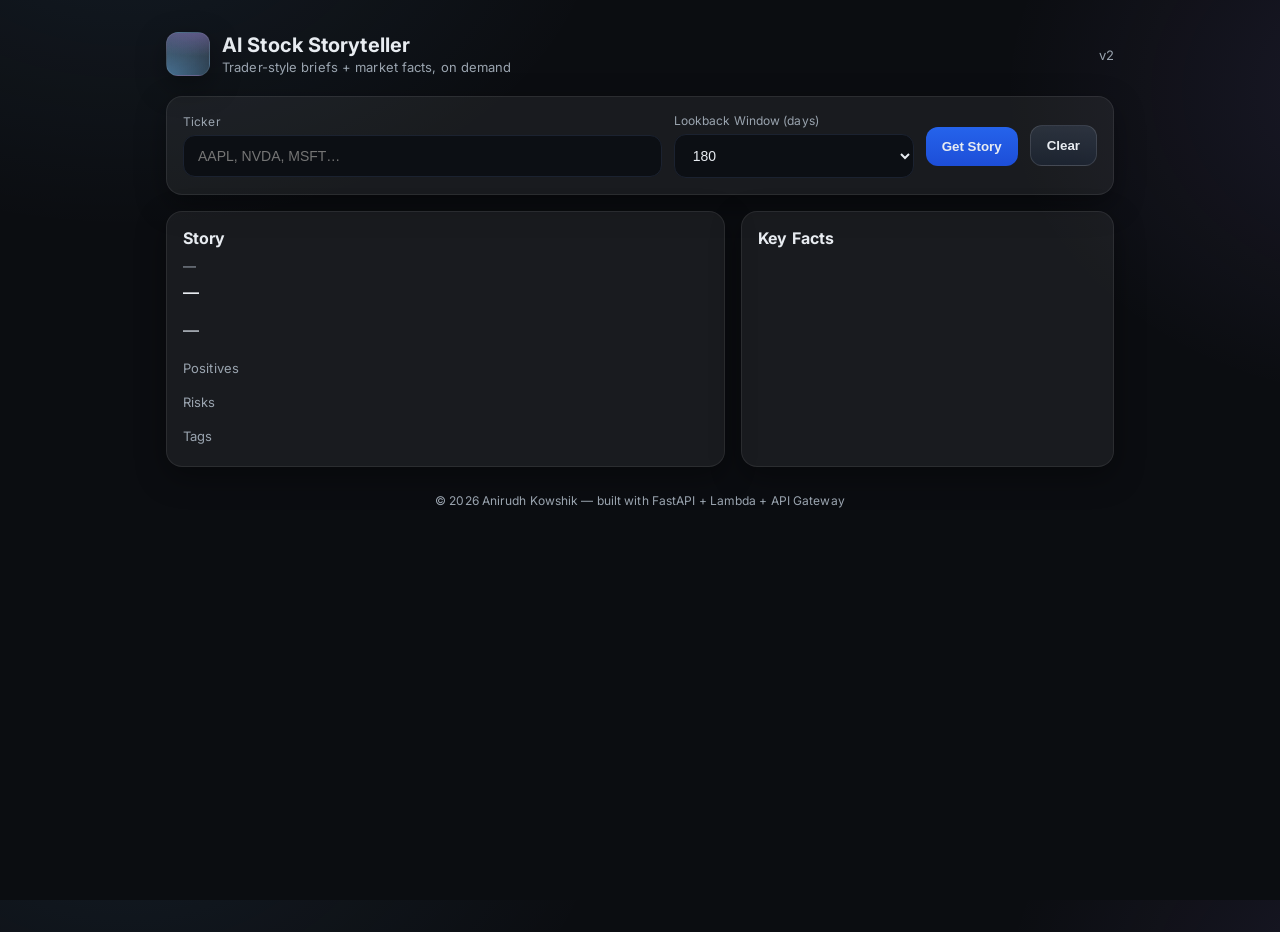
==== commit 777235b5: "Update index.html" ====
--- a/frontend/index.html
+++ b/frontend/index.html
@@ -1,309 +1,358 @@
 <!doctype html>
 <html lang="en">
 <head>
-<meta charset="utf-8"/>
-<meta name="viewport" content="width=device-width,initial-scale=1"/>
-<title>AI Stock Storyteller</title>
-<meta name="description" content="Minimal, elegant stock stories for traders from real data + AI."/>
-<link rel="icon" href="data:,">
-<style>
-  :root{
-    --bg:#0b0d10; --card:#101316; --ink:#e9eff6; --muted:#9fb2c6;
-    --line:rgba(255,255,255,.08); --ring:rgba(94,234,212,.22);
-    --accent:#5eead4; --good:#22c55e; --bad:#ef4444;
-    --radius:16px; --shadow:0 12px 30px rgba(0,0,0,.35);
-  }
-  *{box-sizing:border-box} html,body{height:100%}
-  body{margin:0;background:linear-gradient(180deg,#0a0c0f,#0b0d10 40%);color:var(--ink);
-       font:16px/1.5 ui-sans-serif, system-ui, -apple-system, Segoe UI, Roboto, Helvetica, Arial;}
-  .wrap{max-width:960px;margin:0 auto;padding:28px 18px 64px}
-  header{display:flex;justify-content:space-between;align-items:center;margin-bottom:20px}
-  .brand{display:flex;align-items:center;gap:12px}
-  .dot{width:34px;height:34px;border-radius:50%;background:radial-gradient(circle at 30% 30%,var(--accent),#6aa6ff);
-       filter:drop-shadow(0 6px 18px rgba(94,234,212,.3))}
-  h1{font-size:18px;margin:0} .sub{color:var(--muted);font-size:12px;margin-top:2px}
-  .badge{color:var(--muted);font-size:12px;border:1px solid var(--line);padding:4px 10px;border-radius:999px}
-  .card{background:linear-gradient(180deg,rgba(255,255,255,.02),rgba(255,255,255,.01));
-        border:1px solid var(--line); border-radius:var(--radius); box-shadow:var(--shadow); backdrop-filter:blur(4px)}
-  .panel{padding:14px; display:flex; flex-wrap:wrap; gap:10px; align-items:center}
-  label{font-size:12px; color:var(--muted)}
-  .field{display:flex; flex-direction:column; gap:6px; min-width:190px; flex:1 1 230px}
-  input,select{padding:12px 14px; border-radius:12px; background:rgba(255,255,255,.03);
-               border:1px solid rgba(255,255,255,.1); color:var(--ink); outline:none}
-  input:focus,select:focus{box-shadow:0 0 0 6px var(--ring); border-color:rgba(94,234,212,.35)}
-  .actions{margin-left:auto; display:flex; gap:10px}
-  button{appearance:none;border:0;border-radius:12px;padding:12px 16px;font-weight:600;cursor:pointer;
-         background:linear-gradient(180deg,var(--accent),#77d0ff); color:#081014; box-shadow:0 12px 20px rgba(94,234,212,.25)}
-  .ghost{background:transparent; color:var(--ink); border:1px solid rgba(255,255,255,.16); box-shadow:none}
-  .presets{display:flex; gap:8px; flex-wrap:wrap; padding:10px 14px; border-top:1px solid var(--line)}
-  .chip{padding:8px 12px; border-radius:999px; background:rgba(255,255,255,.04); border:1px solid var(--line); color:var(--muted); cursor:pointer}
-  .grid{display:grid; gap:16px; grid-template-columns:1fr; margin-top:16px}
-  @media(min-width:900px){ .grid{ grid-template-columns:1.1fr .9fr } }
-  .section{padding:16px}
-  .facts{display:grid; grid-template-columns:repeat(2,1fr); gap:10px}
-  .fact{border:1px solid var(--line); border-radius:12px; padding:12px; background:rgba(255,255,255,.03)}
-  .k{font-size:12px; color:var(--muted)} .v{font-weight:700}
-  .pill{display:inline-flex; gap:8px; align-items:center; padding:6px 10px; border-radius:999px;
-        border:1px solid var(--line); background:rgba(255,255,255,.04); font-size:12px}
-  .muted{color:var(--muted)} .mono{font-family:ui-monospace, SFMono-Regular, Menlo, Consolas, monospace}
-  .alert{display:none;margin-top:12px; padding:12px 14px; border-radius:12px; border:1px solid var(--line)}
-  .warn{background:rgba(245,158,11,.08); border-color:rgba(245,158,11,.35)}
-  .err{background:rgba(239,68,68,.08); border-color:rgba(239,68,68,.35)}
-  .loader{display:none; align-items:center; gap:10px; padding:14px}
-  .spinner{width:18px; height:18px; border:3px solid rgba(255,255,255,.15); border-top-color:var(--accent); border-radius:50%; animation:spin 1s linear infinite}
-  @keyframes spin{to{transform:rotate(360deg)}}
-  footer{margin-top:28px; display:flex; justify-content:space-between; align-items:center; color:var(--muted); font-size:12px}
-  .links{display:flex; gap:10px; flex-wrap:wrap}
-  .link{color:var(--muted); text-decoration:none; border-bottom:1px dashed rgba(255,255,255,.2)}
-  .sugg{position:relative}
-  .dropdown{position:absolute; top:64px; left:0; right:0; background:var(--card); border:1px solid var(--line);
-            border-radius:12px; max-height:260px; overflow:auto; box-shadow:var(--shadow); display:none; z-index:10}
-  .row{display:flex; justify-content:space-between; gap:10px; padding:8px 12px; cursor:pointer}
-  .row:hover{background:rgba(255,255,255,.04)}
-  mark{background:transparent; color:var(--accent); font-weight:700}
-</style>
+  <meta charset="utf-8" />
+  <meta name="viewport" content="width=device-width, initial-scale=1" />
+  <title>AI Stock Storyteller</title>
+  <meta name="description" content="AI-generated trader briefs + market facts for any US ticker." />
+  <link rel="preconnect" href="https://fonts.googleapis.com">
+  <link href="https://fonts.googleapis.com/css2?family=Inter:wght@300;400;600;700&display=swap" rel="stylesheet">
+  <style>
+    :root{
+      --bg:#0b0d11;
+      --panel:#0f1218;
+      --muted:#9aa4af;
+      --text:#e8ecf1;
+      --brand:#74c0fc;
+      --accent:#a78bfa;
+      --ok:#22c55e;
+      --warn:#f59e0b;
+      --danger:#ef4444;
+      --ring: 0 0 0 2px rgba(167,139,250,.35);
+      --shadow: 0 10px 30px rgba(0,0,0,.35);
+      --glass: rgba(255,255,255,.06);
+      --glass-border: 1px solid rgba(255,255,255,.08);
+      --radius: 16px;
+    }
+    *{box-sizing:border-box}
+    html,body{height:100%}
+    body{
+      margin:0;
+      background: radial-gradient(1200px 800px at 10% -10%, rgba(116,192,252,.08), transparent 40%),
+                  radial-gradient(900px 700px at 110% 10%, rgba(167,139,250,.10), transparent 45%),
+                  var(--bg);
+      color:var(--text);
+      font-family:Inter, system-ui, -apple-system, Segoe UI, Roboto, sans-serif;
+      letter-spacing:.1px;
+    }
+    a{color:var(--brand); text-decoration:none}
+    a:hover{text-decoration:underline}
+    .wrap{max-width:980px;margin:32px auto;padding:0 16px}
+    header{
+      display:flex;align-items:center;justify-content:space-between;margin-bottom:20px
+    }
+    .brand{
+      display:flex;gap:12px;align-items:center;
+    }
+    .logo{
+      width:44px;height:44px;border-radius:12px;
+      background:
+        radial-gradient(180px 80px at 80% -40%, rgba(167,139,250,.6), transparent 50%),
+        radial-gradient(160px 120px at -20% 120%, rgba(116,192,252,.6), transparent 55%),
+        linear-gradient(180deg, rgba(255,255,255,.14), rgba(255,255,255,.04));
+      backdrop-filter: blur(6px);
+      border:var(--glass-border);
+      box-shadow:var(--shadow);
+    }
+    .title{font-weight:700;font-size:20px}
+    .sub{color:var(--muted);font-size:13px;margin-top:2px}
+
+    .panel{
+      background:var(--glass); border:var(--glass-border);
+      border-radius:var(--radius); box-shadow:var(--shadow);
+    }
+    .search{
+      padding:16px;display:flex;flex-wrap:wrap;gap:12px;align-items:center
+    }
+    .field{flex:1;min-width:240px;position:relative}
+    label{display:block;font-size:12px;color:var(--muted);margin-bottom:6px}
+    input[type="text"], input[type="number"], select{
+      width:100%; padding:12px 14px; background:#0c0f14; color:var(--text);
+      border:1px solid #1b2230; border-radius:12px; outline:none; font-size:14px;
+      transition: box-shadow .15s, border-color .15s;
+    }
+    input[type="text"]:focus, input[type="number"]:focus, select:focus{
+      border-color:#3b82f6; box-shadow: var(--ring);
+    }
+    .actions{display:flex;gap:12px;align-items:flex-end}
+    button{
+      padding:12px 16px;border-radius:12px;border:1px solid rgba(255,255,255,.12);
+      background:linear-gradient(180deg, rgba(55,65,81,.6), rgba(30,41,59,.6));
+      color:var(--text); font-weight:600; cursor:pointer; transition:.15s;
+    }
+    button:hover{transform:translateY(-1px)}
+    button.primary{
+      background:linear-gradient(180deg, #2563eb, #1d4ed8); border:none;
+    }
+
+    .suggestions{
+      position:absolute; top:70px; left:0; right:0;
+      background:#0c0f14; border:1px solid #1b2230; border-radius:12px; z-index:10;
+      max-height:280px; overflow:auto; box-shadow:var(--shadow);
+    }
+    .suggestions div{
+      padding:10px 12px; cursor:pointer; display:flex; justify-content:space-between; gap:8px;
+      border-bottom:1px solid rgba(255,255,255,.04);
+    }
+    .suggestions div:last-child{border-bottom:0}
+    .suggestions div:hover{background:#0f1520}
+    .ticker{font-weight:700}
+    .name{color:var(--muted);font-size:13px;text-overflow:ellipsis;white-space:nowrap;overflow:hidden}
+
+    .grid{display:grid;grid-template-columns:1.2fr .8fr; gap:16px; margin-top:16px}
+    @media (max-width:900px){ .grid{grid-template-columns:1fr} }
+
+    .card{padding:16px}
+    .card h3{margin:0 0 10px 0; font-size:16px}
+    .meta{font-size:13px;color:var(--muted);margin-bottom:8px}
+    .kvs{display:grid;grid-template-columns:repeat(2,minmax(0,1fr));gap:8px}
+    .kv{
+      padding:10px 12px; background:#0c0f14; border:1px solid #1b2230; border-radius:12px; font-size:13px;
+    }
+    .kv b{display:block;color:#cbd5e1;font-size:12px;margin-bottom:4px;font-weight:600}
+    .badge{display:inline-block; padding:4px 8px; border-radius:999px; background:#0c0f14; border:1px solid #1b2230; font-size:12px; color:#cbd5e1}
+    .row{display:flex;flex-wrap:wrap;gap:8px}
+
+    .loading{
+      display:none; align-items:center; gap:8px; color:var(--muted); font-size:14px; padding:0 16px 16px 16px
+    }
+    .spinner{width:16px;height:16px;border:2px solid #3b82f6;border-top-color:transparent;border-radius:50%;animation:spin 1s linear infinite}
+    @keyframes spin{to{transform:rotate(360deg)}}
+
+    footer{margin:26px 0 60px;color:var(--muted);font-size:12px;text-align:center}
+  </style>
 </head>
 <body>
-<div class="wrap">
-  <header>
-    <div class="brand">
-      <div class="dot" aria-hidden="true"></div>
-      <div>
-        <h1>AI Stock Storyteller</h1>
-        <div class="sub">Minimal, evidence-based stories for traders.</div>
+  <div class="wrap">
+    <header>
+      <div class="brand">
+        <div class="logo"></div>
+        <div>
+          <div class="title">AI Stock Storyteller</div>
+          <div class="sub">Trader-style briefs + market facts, on demand</div>
+        </div>
       </div>
+      <div class="sub">v2</div>
+    </header>
+
+    <section class="panel">
+      <div class="search">
+        <div class="field">
+          <label for="ticker">Ticker</label>
+          <input id="ticker" type="text" placeholder="AAPL, NVDA, MSFT…" autocomplete="off" />
+          <div id="suggestions" class="suggestions" style="display:none;"></div>
+        </div>
+        <div class="field" style="max-width:220px">
+          <label for="window">Lookback Window (days)</label>
+          <select id="window">
+            <option value="90">90</option>
+            <option value="120">120</option>
+            <option value="180" selected>180</option>
+            <option value="270">270</option>
+            <option value="365">365</option>
+          </select>
+        </div>
+        <div class="actions">
+          <button id="btnFetch" class="primary">Get Story</button>
+          <button id="btnClear">Clear</button>
+        </div>
+      </div>
+      <div id="loading" class="loading"><div class="spinner"></div>Fetching live data…</div>
+    </section>
+
+    <div class="grid">
+      <section class="panel card">
+        <h3 id="storyTitle">Story</h3>
+        <div class="meta" id="storyMeta">—</div>
+        <p id="storyTLDR" style="font-weight:600;margin:8px 0 12px 0;">—</p>
+        <p id="storyText" style="line-height:1.6;color:#d6dee6;">—</p>
+
+        <div style="margin-top:14px">
+          <div class="sub" style="margin:8px 0 6px">Positives</div>
+          <div id="positives" class="row"></div>
+        </div>
+        <div style="margin-top:12px">
+          <div class="sub" style="margin:8px 0 6px">Risks</div>
+          <div id="risks" class="row"></div>
+        </div>
+        <div style="margin-top:12px">
+          <div class="sub" style="margin:8px 0 6px">Tags</div>
+          <div id="tags" class="row"></div>
+        </div>
+      </section>
+
+      <aside class="panel card">
+        <h3>Key Facts</h3>
+        <div id="facts" class="kvs">
+          <!-- populated by JS -->
+        </div>
+      </aside>
     </div>
-    <div class="badge">AWS • OpenAI • S3 Cache</div>
-  </header>
-
-  <!-- Controls -->
-  <section class="card" aria-labelledby="form">
-    <div class="panel">
-      <div class="field sugg">
-        <label for="ticker">Ticker (with autocomplete)</label>
-        <input id="ticker" placeholder="Start typing: NVDA, AAPL, MSFT…" autocomplete="off" />
-        <div id="dd" class="dropdown" role="listbox" aria-label="Suggestions"></div>
-      </div>
-      <div class="field" style="max-width:180px">
-        <label for="days">Window (days)</label>
-        <select id="days">
-          <option value="90">90</option>
-          <option value="180" selected>180</option>
-          <option value="365">365</option>
-        </select>
-      </div>
-      <div class="actions">
-        <button id="run" type="button">Generate</button>
-        <button id="share" class="ghost" type="button">Copy Link</button>
-      </div>
-    </div>
-    <div class="presets">
-      <span class="chip" data-t="NVDA">NVDA</span>
-      <span class="chip" data-t="AAPL">AAPL</span>
-      <span class="chip" data-t="MSFT">MSFT</span>
-      <span class="chip" data-t="TSLA">TSLA</span>
-      <span class="chip" data-t="SPY">SPY</span>
-      <span class="chip" data-t="QQQ">QQQ</span>
-    </div>
-  </section>
-
-  <div id="warn" class="alert warn"></div>
-  <div id="err" class="alert err"></div>
-  <div id="load" class="loader"><div class="spinner"></div><div class="muted">Generating your story…</div></div>
-
-  <!-- Results -->
-  <div class="grid" id="results" hidden>
-    <section class="card section">
-      <div class="pill"><span id="title">—</span></div>
-      <p class="muted" id="tldr" style="margin:10px 0 8px"></p>
-      <p id="narr" style="white-space:pre-wrap;margin:0"></p>
-      <div style="display:flex; gap:8px; flex-wrap:wrap; margin-top:12px" id="tags"></div>
-    </section>
-    <aside class="card section">
-      <h3 style="margin:0 0 8px 0">Snapshot</h3>
-      <div class="facts" id="facts"></div>
-      <div style="margin-top:12px">
-        <h3 style="margin:0 0 6px 0">Highlights</h3>
-        <ul class="clean" id="pos" style="list-style:none; padding:0; margin:0"></ul>
-      </div>
-      <div style="margin-top:10px">
-        <h3 style="margin:0 0 6px 0">Risks</h3>
-        <ul class="clean" id="risks" style="list-style:none; padding:0; margin:0"></ul>
-      </div>
-      <p class="muted" id="disc" style="margin-top:10px"></p>
-    </aside>
+
+    <footer>© <span id="year"></span> Anirudh Kowshik — built with FastAPI + Lambda + API Gateway</footer>
   </div>
 
-  <footer>
-    <div>© <span id="yr"></span> <span id="owner"></span></div>
-    <div class="links">
-      <a class="link" id="apiLink" href="#" target="_blank" rel="noreferrer">Last API call</a>
-      <a class="link" href="https://github.com/kowshik-anirudh/ai-stock-storyteller" target="_blank" rel="noreferrer">Source</a>
-    </div>
-  </footer>
-</div>
-
-<script>
-  // ===== CONFIG =====
-  const API_BASE = "https://cq094tylu1.execute-api.us-west-2.amazonaws.com/Prod/api";
-  const OWNER_NAME = "Anirudh Kowshik";
-  const TICKERS_URL = "tickers.json"; // same folder as index.html
-  const API_KEY = ""; // if you later enable API Gateway key auth, put it here.
-  // ==================
-
-  const $ = s => document.querySelector(s);
-  const el = {
-    t: $("#ticker"), dd: $("#dd"), d: $("#days"), run: $("#run"), share: $("#share"),
-    warn: $("#warn"), err: $("#err"), load: $("#load"), res: $("#results"),
-    title: $("#title"), tldr: $("#tldr"), narr: $("#narr"), tags: $("#tags"),
-    facts: $("#facts"), pos: $("#pos"), risks: $("#risks"), disc: $("#disc"),
-    apiLink: $("#apiLink"), owner: $("#owner")
-  };
-
-  document.getElementById("yr").textContent = new Date().getFullYear();
-  el.owner.textContent = OWNER_NAME;
-
-  // ===== Autocomplete =====
-  let master = []; // [{s,n}]
-  fetch(TICKERS_URL).then(r=>r.json()).then(list => master = list).catch(()=>{ /* ignore */ });
-
-  el.t.addEventListener("input", () => suggest(el.t.value.trim()));
-  el.t.addEventListener("focus", () => suggest(el.t.value.trim()));
-  document.addEventListener("click", (e)=>{ if(!el.dd.contains(e.target) && e.target!==el.t){ el.dd.style.display="none"; }});
-
-  function suggest(q){
-    const v = (q || "").toUpperCase();
-    if(!v){ el.dd.style.display="none"; return; }
-    const m = v.replace(/[.*+?^${}()|[\]\\]/g, "\\$&");
-    const re = new RegExp(m, "i");
-    const out = master
-      .filter(x => x.s.startsWith(v) || re.test(x.s) || re.test(x.n))
-      .slice(0, 12);
-
-    if(out.length===0){ el.dd.style.display="none"; return; }
-
-    el.dd.innerHTML = out.map(x=>{
-      const sym = x.s.replace(re, (w)=>`<mark>${w}</mark>`);
-      const nm  = x.n.replace(re, (w)=>`<mark>${w}</mark>`);
-      return `<div class="row" role="option" data-s="${x.s}">
-        <div class="mono">${sym}</div>
-        <div class="muted" style="flex:1;text-align:right">${nm}</div>
-      </div>`;
-    }).join("");
-    el.dd.style.display = "block";
-    el.dd.querySelectorAll(".row").forEach(r=>r.addEventListener("click", ()=>{
-      el.t.value = r.dataset.s;
-      el.dd.style.display="none";
-      run(false);
-    }));
-  }
-
-  // Presets + Actions
-  document.querySelectorAll(".chip").forEach(c => c.addEventListener("click", ()=>{
-    el.t.value = c.dataset.t; run();
-  }));
-  el.run.addEventListener("click", ()=>run());
-  el.share.addEventListener("click", ()=>{
-    const u = new URL(location.href);
-    u.searchParams.set("ticker", el.t.value.trim().toUpperCase());
-    u.searchParams.set("days", el.d.value);
-    navigator.clipboard.writeText(u.toString());
-  });
-  el.t.addEventListener("keydown", e=>{ if(e.key==="Enter") run(); });
-
-  // Load from URL
-  (function initFromQuery(){
-    const q = new URLSearchParams(location.search);
-    const t = (q.get("ticker") || "NVDA").toUpperCase();
-    const days = q.get("days") || "180";
-    el.t.value = t; el.d.value = days;
-    run(false);
-  })();
-
-  async function run(showToast=true){
-    clearAlerts();
-    const ticker = el.t.value.trim().toUpperCase();
-    const days = parseInt(el.d.value, 10) || 180;
-    if(!ticker){ alertBox(el.err, "Enter a ticker."); return; }
-
-    const url = `${API_BASE}/story/${encodeURIComponent(ticker)}?window_days=${days}`;
-    el.apiLink.href = url;
-
-    toggleLoad(true);
-    try{
-      const res = await fetch(url, {
-        headers: Object.assign({"Accept":"application/json"}, API_KEY?{"x-api-key":API_KEY}:{})
+  <script>
+    // ====== CONFIG ======
+    const API_BASE = "https://cq094tylu1.execute-api.us-west-2.amazonaws.com/Prod/api"; // from your stack output
+    const TICKERS_URL = "./tickers.json"; // place tickers.json alongside this file in /docs
+
+    // ====== UTIL ======
+    const $ = (sel) => document.querySelector(sel);
+    const el = (tag, attrs={}, text="") => {
+      const n = document.createElement(tag);
+      Object.entries(attrs).forEach(([k,v]) => n.setAttribute(k,v));
+      if (text) n.textContent = text;
+      return n;
+    };
+
+    // ====== Autocomplete ======
+    const txt = $("#ticker");
+    const sug = $("#suggestions");
+    let TICKERS = [];
+    fetch(TICKERS_URL)
+      .then(r => r.json())
+      .then(list => { TICKERS = list; })
+      .catch(() => { /* optional: silently ignore */ });
+
+    function showSuggestions(q){
+      if (!q || q.length < 1 || !TICKERS.length){ sug.style.display = "none"; return; }
+      const needle = q.toUpperCase();
+      const out = TICKERS.filter(t =>
+        t.symbol.startsWith(needle) || (t.name && t.name.toUpperCase().includes(needle))
+      ).slice(0, 12);
+
+      if (!out.length){ sug.style.display = "none"; return; }
+      sug.innerHTML = "";
+      out.forEach(tk => {
+        const row = el("div");
+        const left = el("span", {class:"ticker"}, tk.symbol);
+        const right = el("span", {class:"name"}, tk.name || "");
+        row.append(left, right);
+        row.addEventListener("click", () => {
+          txt.value = tk.symbol;
+          sug.style.display = "none";
+        });
+        sug.appendChild(row);
       });
-      if(!res.ok) throw new Error(`API ${res.status}`);
-      const data = await res.json();
-      render(data);
-    }catch(e){
-      alertBox(el.err, e.message || "Request failed");
-      el.res.hidden = true;
-    }finally{
-      toggleLoad(false);
-    }
-  }
-
-  function render(data){
-    const { ticker, window_days, facts={}, story={}, disclaimer="" } = data || {};
-    el.res.hidden = false;
-    el.title.textContent = story.title || `${ticker} story`;
-    el.tldr.textContent = story.tldr || "";
-    el.narr.textContent = story.narrative || "";
-    el.tags.innerHTML = (story.suggested_tags||[]).map(t=>`<span class="pill">#${t}</span>`).join("");
-
-    const rows = [
-      ["Current Price", money(facts.current_price)],
-      ["5d Change", pct(facts.chg_5d)],
-      ["1m Change", pct(facts.chg_1m)],
-      ["3m Change", pct(facts.chg_3m)],
-      ["6m Change", pct(facts.chg_6m)],
-      ["1y Change", pct(facts.chg_1y)],
-      ["Vol (30d σ ann.)", pct(facts.vol_30)],
-      ["MaxDD YTD", pct(facts.max_dd_ytd)],
-      ["RSI-14", num(facts.rsi14)],
-      ["ATR-14", money(facts.atr14)],
-      ["Beta vs SPY", num(facts.beta_vs_spy)],
-      ["Rel 3m vs SPY", pct(facts.rel_3m_vs_spy_pct)],
-      ["20DMA", money(facts.dma20)],
-      ["50DMA", money(facts.dma50)],
-      ["200DMA", money(facts.dma200)],
-      ["Δ vs 20DMA", pct(facts.dist20_pct)],
-      ["Δ vs 50DMA", pct(facts.dist50_pct)],
-      ["Δ vs 200DMA", pct(facts.dist200_pct)],
-      ["Avg Vol (20d)", intf(facts.avg_vol_20d)],
-      ["Vol Ratio (today/avg)", num(facts.vol_ratio)],
-      ["20d High", money(facts.sr_high_20d)],
-      ["20d Low", money(facts.sr_low_20d)],
-      ["Technicals", facts.technicals||"—"],
-      ["Earnings", facts.earnings_event||"—"],
-      ["Window", `${window_days}d`]
-    ];
-    el.facts.innerHTML = rows.map(([k,v])=>`<div class="fact"><div class="k">${k}</div><div class="v mono">${v}</div></div>`).join("");
-
-    listTo(el.pos, story.positives);
-    listTo(el.risks, story.risks);
-    el.disc.textContent = disclaimer || "Educational use only. Not investment advice.";
-
-    // fallback notice
-    const fb = (story.suggested_tags||[]).includes("fallback");
-    if(fb) alertBox(el.warn, "Showing fallback (model quota/rate limit).");
-    else el.warn.style.display="none";
-  }
-
-  function listTo(node, arr){
-    node.innerHTML = "";
-    (arr||[]).forEach(x=>{ const li=document.createElement("li"); li.textContent=x; node.appendChild(li); });
-    if(!arr || arr.length===0){ const li=document.createElement("li"); li.className="muted"; li.textContent="—"; node.appendChild(li); }
-  }
-  function money(x){ if(x==null || Number.isNaN(+x)) return "—"; return "$"+Number(x).toLocaleString(undefined,{maximumFractionDigits:2}); }
-  function intf(x){ if(x==null || Number.isNaN(+x)) return "—"; return Number(x).toLocaleString(); }
-  function num(x){ if(x==null || Number.isNaN(+x)) return "—"; return Number(x).toLocaleString(undefined,{maximumFractionDigits:2}); }
-  function pct(x){ if(x==null || Number.isNaN(+x)) return "—"; const v=Number(x); const c=v>0? "var(--good)" : v<0? "var(--bad)" : "var(--muted)"; return `<span style="color:${c}">${v.toFixed(2)}%</span>`; }
-  function alertBox(node,msg){ node.textContent=msg; node.style.display="block"; }
-  function clearAlerts(){ el.warn.style.display="none"; el.err.style.display="none"; }
-  function toggleLoad(on){ el.load.style.display = on? "flex":"none"; el.run.disabled=on; el.share.disabled=on; }
-</script>
+      sug.style.display = "block";
+    }
+    txt.addEventListener("input", e => showSuggestions(e.target.value));
+    document.addEventListener("click", (e) => {
+      if (!sug.contains(e.target) && e.target !== txt) sug.style.display = "none";
+    });
+
+    // ====== Fetch + Render ======
+    const loading = $("#loading");
+    const windowSel = $("#window");
+    const btnFetch = $("#btnFetch");
+    const btnClear = $("#btnClear");
+
+    const storyTitle = $("#storyTitle");
+    const storyMeta = $("#storyMeta");
+    const storyTLDR = $("#storyTLDR");
+    const storyText = $("#storyText");
+    const positives = $("#positives");
+    const risks = $("#risks");
+    const tags = $("#tags");
+    const factsWrap = $("#facts");
+
+    function fmtPct(x){
+      if (x === null || x === undefined || isNaN(x)) return "—";
+      return (x > 0 ? "+" : "") + x.toFixed(2) + "%";
+    }
+    function kv(label, value){
+      const k = el("div", {class:"kv"});
+      k.append(el("b", {}, label), el("div", {}, value));
+      return k;
+    }
+    function badge(text){ return el("span", {class:"badge"}, text); }
+
+    async function fetchStory(){
+      const ticker = txt.value.trim().toUpperCase();
+      const days = parseInt(windowSel.value, 10);
+      if (!ticker){ alert("Enter a ticker (e.g., NVDA)"); txt.focus(); return; }
+
+      loading.style.display = "flex";
+      storyTitle.textContent = "Story";
+      storyMeta.textContent = "—";
+      storyTLDR.textContent = "—";
+      storyText.textContent = "—";
+      positives.innerHTML = risks.innerHTML = tags.innerHTML = "";
+      factsWrap.innerHTML = "";
+
+      try{
+        const url = `${API_BASE}/story/${encodeURIComponent(ticker)}?window_days=${days}`;
+        const res = await fetch(url, { method: "GET" });
+        if (!res.ok){
+          const msg = await res.text();
+          throw new Error(msg || `HTTP ${res.status}`);
+        }
+        const data = await res.json();
+
+        // Render Story
+        storyTitle.textContent = data.story?.title || `${ticker} story`;
+        storyMeta.textContent = `${data.ticker} · window ${data.window_days}d`;
+        storyTLDR.textContent = data.story?.tldr || "—";
+        storyText.textContent = data.story?.narrative || "—";
+
+        (data.story?.positives || []).forEach(p => positives.appendChild(badge(p)));
+        (data.story?.risks || []).forEach(r => risks.appendChild(badge(r)));
+        (data.story?.suggested_tags || []).forEach(t => tags.appendChild(badge(t)));
+
+        // Render Facts (curated order for traders)
+        const f = data.facts || {};
+        const items = [
+          ["Price", f.current_price ? `$${(+f.current_price).toFixed(2)}` : "—"],
+          ["5d / 1m / 3m", `${fmtPct(f.chg_5d)}  ·  ${fmtPct(f.chg_1m)}  ·  ${fmtPct(f.chg_3m)}`],
+          ["6m / 1y", `${fmtPct(f.chg_6m)}  ·  ${fmtPct(f.chg_1y)}`],
+          ["Vol (30d, ann.)", f.vol_30 ? fmtPct(f.vol_30) : "—"],
+          ["Max DD (YTD)", f.max_dd_ytd ? fmtPct(f.max_dd_ytd) : "—"],
+          ["RSI(14) / ATR(14)", `${f.rsi14?.toFixed?.(2) ?? "—"}  ·  ${f.atr14?.toFixed?.(2) ?? "—"}`],
+          ["MAs", `${f.dma20?.toFixed?.(2) ?? "—"} / ${f.dma50?.toFixed?.(2) ?? "—"} / ${f.dma200?.toFixed?.(2) ?? "—"}`],
+          ["Dist to 20/50/200", `${fmtPct(f.dist20_pct)} / ${fmtPct(f.dist50_pct)} / ${fmtPct(f.dist200_pct)}`],
+          ["Slope20 (ann.)", f.slope20_pct_annual ? fmtPct(f.slope20_pct_annual) : "—"],
+          ["Rel 3m vs SPY", f.rel_3m_vs_spy_pct ? fmtPct(f.rel_3m_vs_spy_pct) : "—"],
+          ["Beta vs SPY", f.beta_vs_spy?.toFixed?.(2) ?? "—"],
+          ["Vol ratio (1d/20d)", f.vol_ratio?.toFixed?.(2) ?? "—"],
+          ["SR 20d Hi/Lo", (f.sr_high_20d && f.sr_low_20d) ? `$${f.sr_high_20d.toFixed(2)} / $${f.sr_low_20d.toFixed(2)}` : "—"],
+          ["Technicals", f.technicals || "—"],
+        ];
+        items.forEach(([k,v]) => factsWrap.appendChild(kv(k,v)));
+
+        // Remember last
+        localStorage.setItem("lastTicker", ticker);
+        localStorage.setItem("lastWindow", String(days));
+      }catch(err){
+        storyTitle.textContent = "Error";
+        storyText.textContent = (""+err.message || "Failed to fetch story");
+      }finally{
+        loading.style.display = "none";
+      }
+    }
+
+    btnFetch.addEventListener("click", fetchStory);
+    btnClear.addEventListener("click", () => {
+      txt.value = ""; sug.style.display = "none";
+      storyTitle.textContent = "Story";
+      storyMeta.textContent = storyTLDR.textContent = storyText.textContent = "—";
+      positives.innerHTML = risks.innerHTML = tags.innerHTML = "";
+      factsWrap.innerHTML = "";
+    });
+
+    // Enter key
+    txt.addEventListener("keydown", (e) => {
+      if (e.key === "Enter") fetchStory();
+    });
+
+    // Restore last state
+    (function init(){
+      $("#year").textContent = new Date().getFullYear();
+      const lt = localStorage.getItem("lastTicker");
+      const lw = localStorage.getItem("lastWindow");
+      if (lt) txt.value = lt;
+      if (lw) windowSel.value = lw;
+    })();
+  </script>
 </body>
 </html>
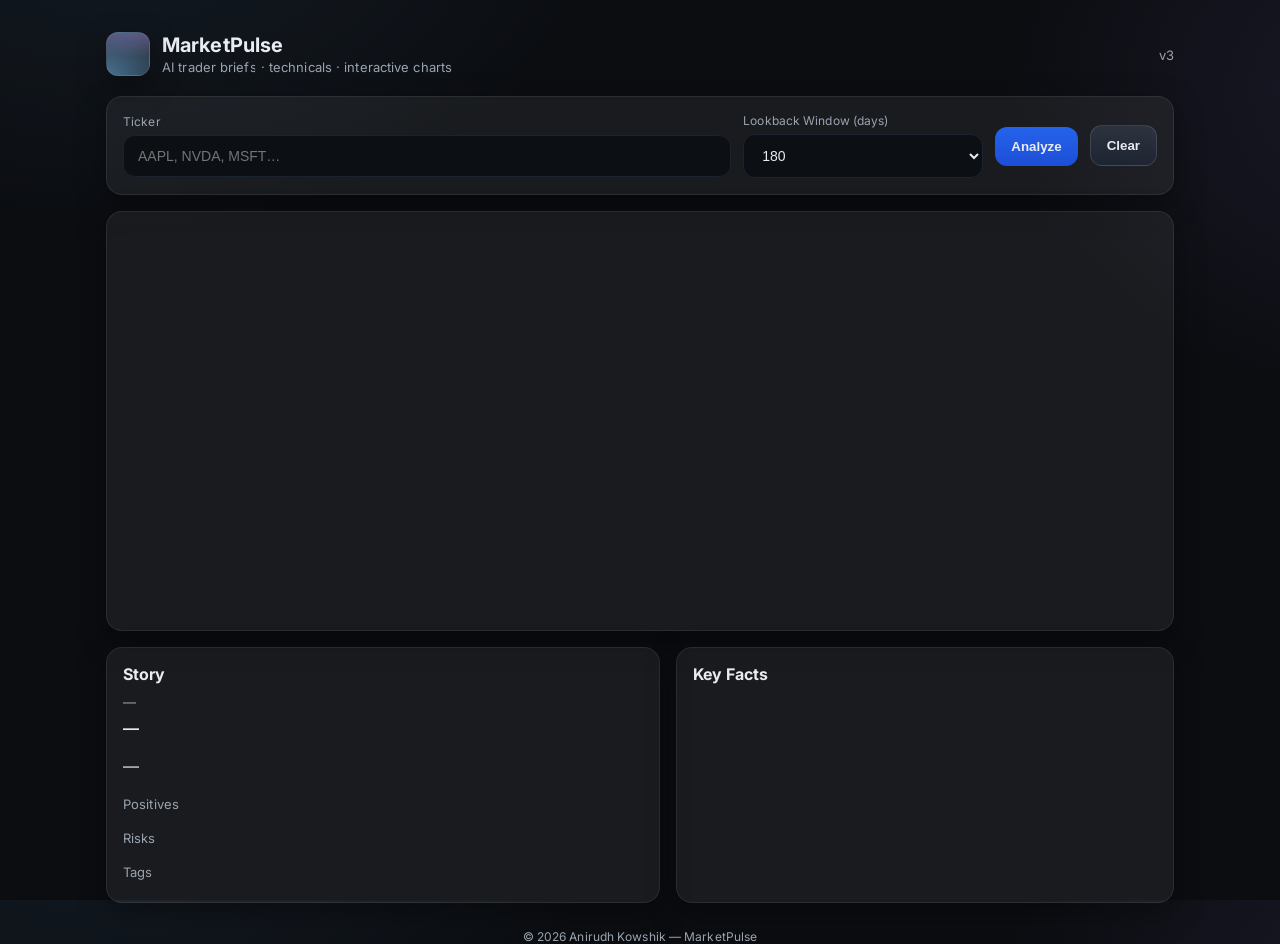
==== commit 478fc161: "Update index.html" ====
--- a/frontend/index.html
+++ b/frontend/index.html
@@ -3,122 +3,76 @@
 <head>
   <meta charset="utf-8" />
   <meta name="viewport" content="width=device-width, initial-scale=1" />
-  <title>AI Stock Storyteller</title>
-  <meta name="description" content="AI-generated trader briefs + market facts for any US ticker." />
+  <title>MarketPulse</title>
+  <meta name="description" content="MarketPulse — AI trader briefs, technicals, and interactive charts." />
   <link rel="preconnect" href="https://fonts.googleapis.com">
   <link href="https://fonts.googleapis.com/css2?family=Inter:wght@300;400;600;700&display=swap" rel="stylesheet">
+  <script src="https://cdn.plot.ly/plotly-2.35.2.min.js" defer></script>
   <style>
     :root{
-      --bg:#0b0d11;
-      --panel:#0f1218;
-      --muted:#9aa4af;
-      --text:#e8ecf1;
-      --brand:#74c0fc;
-      --accent:#a78bfa;
-      --ok:#22c55e;
-      --warn:#f59e0b;
-      --danger:#ef4444;
-      --ring: 0 0 0 2px rgba(167,139,250,.35);
-      --shadow: 0 10px 30px rgba(0,0,0,.35);
-      --glass: rgba(255,255,255,.06);
-      --glass-border: 1px solid rgba(255,255,255,.08);
-      --radius: 16px;
-    }
-    *{box-sizing:border-box}
-    html,body{height:100%}
+      --bg:#0b0d11; --panel:#0f1218; --muted:#9aa4af; --text:#e8ecf1;
+      --brand:#74c0fc; --accent:#a78bfa; --ring:0 0 0 2px rgba(167,139,250,.35);
+      --shadow:0 10px 30px rgba(0,0,0,.35); --glass:rgba(255,255,255,.06);
+      --glass-border:1px solid rgba(255,255,255,.08); --radius:16px;
+    }
+    *{box-sizing:border-box} html,body{height:100%}
     body{
-      margin:0;
-      background: radial-gradient(1200px 800px at 10% -10%, rgba(116,192,252,.08), transparent 40%),
-                  radial-gradient(900px 700px at 110% 10%, rgba(167,139,250,.10), transparent 45%),
-                  var(--bg);
-      color:var(--text);
-      font-family:Inter, system-ui, -apple-system, Segoe UI, Roboto, sans-serif;
+      margin:0; background:
+        radial-gradient(1200px 800px at 10% -10%, rgba(116,192,252,.08), transparent 40%),
+        radial-gradient(900px 700px at 110% 10%, rgba(167,139,250,.10), transparent 45%),
+        var(--bg);
+      color:var(--text); font-family:Inter, system-ui, -apple-system, Segoe UI, Roboto, sans-serif;
       letter-spacing:.1px;
     }
-    a{color:var(--brand); text-decoration:none}
-    a:hover{text-decoration:underline}
-    .wrap{max-width:980px;margin:32px auto;padding:0 16px}
-    header{
-      display:flex;align-items:center;justify-content:space-between;margin-bottom:20px
-    }
-    .brand{
-      display:flex;gap:12px;align-items:center;
-    }
-    .logo{
-      width:44px;height:44px;border-radius:12px;
-      background:
-        radial-gradient(180px 80px at 80% -40%, rgba(167,139,250,.6), transparent 50%),
-        radial-gradient(160px 120px at -20% 120%, rgba(116,192,252,.6), transparent 55%),
-        linear-gradient(180deg, rgba(255,255,255,.14), rgba(255,255,255,.04));
-      backdrop-filter: blur(6px);
-      border:var(--glass-border);
-      box-shadow:var(--shadow);
+    .wrap{max-width:1100px;margin:32px auto;padding:0 16px}
+    header{display:flex;align-items:center;justify-content:space-between;margin-bottom:20px}
+    .brand{display:flex;gap:12px;align-items:center}
+    .logo{width:44px;height:44px;border-radius:12px;background:
+      radial-gradient(180px 80px at 80% -40%, rgba(167,139,250,.6), transparent 50%),
+      radial-gradient(160px 120px at -20% 120%, rgba(116,192,252,.6), transparent 55%),
+      linear-gradient(180deg, rgba(255,255,255,.14), rgba(255,255,255,.04));
+      backdrop-filter: blur(6px); border:var(--glass-border); box-shadow:var(--shadow);
     }
     .title{font-weight:700;font-size:20px}
     .sub{color:var(--muted);font-size:13px;margin-top:2px}
-
-    .panel{
-      background:var(--glass); border:var(--glass-border);
-      border-radius:var(--radius); box-shadow:var(--shadow);
-    }
-    .search{
-      padding:16px;display:flex;flex-wrap:wrap;gap:12px;align-items:center
-    }
+    .panel{background:var(--glass); border:var(--glass-border); border-radius:var(--radius); box-shadow:var(--shadow)}
+    .search{padding:16px;display:flex;flex-wrap:wrap;gap:12px;align-items:center}
     .field{flex:1;min-width:240px;position:relative}
     label{display:block;font-size:12px;color:var(--muted);margin-bottom:6px}
-    input[type="text"], input[type="number"], select{
+    input, select{
       width:100%; padding:12px 14px; background:#0c0f14; color:var(--text);
       border:1px solid #1b2230; border-radius:12px; outline:none; font-size:14px;
       transition: box-shadow .15s, border-color .15s;
     }
-    input[type="text"]:focus, input[type="number"]:focus, select:focus{
-      border-color:#3b82f6; box-shadow: var(--ring);
-    }
+    input:focus, select:focus{border-color:#3b82f6; box-shadow: var(--ring)}
     .actions{display:flex;gap:12px;align-items:flex-end}
-    button{
-      padding:12px 16px;border-radius:12px;border:1px solid rgba(255,255,255,.12);
-      background:linear-gradient(180deg, rgba(55,65,81,.6), rgba(30,41,59,.6));
-      color:var(--text); font-weight:600; cursor:pointer; transition:.15s;
-    }
+    button{padding:12px 16px;border-radius:12px;border:1px solid rgba(255,255,255,.12);
+      background:linear-gradient(180deg, rgba(55,65,81,.6), rgba(30,41,59,.6)); color:var(--text);
+      font-weight:600; cursor:pointer; transition:.15s;}
+    button.primary{background:linear-gradient(180deg, #2563eb, #1d4ed8); border:none}
     button:hover{transform:translateY(-1px)}
-    button.primary{
-      background:linear-gradient(180deg, #2563eb, #1d4ed8); border:none;
-    }
-
-    .suggestions{
-      position:absolute; top:70px; left:0; right:0;
-      background:#0c0f14; border:1px solid #1b2230; border-radius:12px; z-index:10;
-      max-height:280px; overflow:auto; box-shadow:var(--shadow);
-    }
-    .suggestions div{
-      padding:10px 12px; cursor:pointer; display:flex; justify-content:space-between; gap:8px;
-      border-bottom:1px solid rgba(255,255,255,.04);
-    }
+    .suggestions{position:absolute; top:70px; left:0; right:0; background:#0c0f14; border:1px solid #1b2230;
+      border-radius:12px; z-index:10; max-height:280px; overflow:auto; box-shadow:var(--shadow)}
+    .suggestions div{padding:10px 12px; cursor:pointer; display:flex; justify-content:space-between; gap:8px;
+      border-bottom:1px solid rgba(255,255,255,.04)}
     .suggestions div:last-child{border-bottom:0}
     .suggestions div:hover{background:#0f1520}
     .ticker{font-weight:700}
     .name{color:var(--muted);font-size:13px;text-overflow:ellipsis;white-space:nowrap;overflow:hidden}
-
-    .grid{display:grid;grid-template-columns:1.2fr .8fr; gap:16px; margin-top:16px}
-    @media (max-width:900px){ .grid{grid-template-columns:1fr} }
-
+    .grid{display:grid;grid-template-columns:1fr .9fr; gap:16px; margin-top:16px}
+    @media (max-width:1000px){ .grid{grid-template-columns:1fr} }
     .card{padding:16px}
     .card h3{margin:0 0 10px 0; font-size:16px}
     .meta{font-size:13px;color:var(--muted);margin-bottom:8px}
     .kvs{display:grid;grid-template-columns:repeat(2,minmax(0,1fr));gap:8px}
-    .kv{
-      padding:10px 12px; background:#0c0f14; border:1px solid #1b2230; border-radius:12px; font-size:13px;
-    }
+    .kv{padding:10px 12px; background:#0c0f14; border:1px solid #1b2230; border-radius:12px; font-size:13px}
     .kv b{display:block;color:#cbd5e1;font-size:12px;margin-bottom:4px;font-weight:600}
+    .row{display:flex;flex-wrap:wrap;gap:8px}
     .badge{display:inline-block; padding:4px 8px; border-radius:999px; background:#0c0f14; border:1px solid #1b2230; font-size:12px; color:#cbd5e1}
-    .row{display:flex;flex-wrap:wrap;gap:8px}
-
-    .loading{
-      display:none; align-items:center; gap:8px; color:var(--muted); font-size:14px; padding:0 16px 16px 16px
-    }
+    .loading{display:none; align-items:center; gap:8px; color:var(--muted); font-size:14px; padding:0 16px 16px}
     .spinner{width:16px;height:16px;border:2px solid #3b82f6;border-top-color:transparent;border-radius:50%;animation:spin 1s linear infinite}
     @keyframes spin{to{transform:rotate(360deg)}}
-
+    #chart{height:420px; width:100%; margin-top:16px}
     footer{margin:26px 0 60px;color:var(--muted);font-size:12px;text-align:center}
   </style>
 </head>
@@ -128,11 +82,11 @@
       <div class="brand">
         <div class="logo"></div>
         <div>
-          <div class="title">AI Stock Storyteller</div>
-          <div class="sub">Trader-style briefs + market facts, on demand</div>
+          <div class="title">MarketPulse</div>
+          <div class="sub">AI trader briefs · technicals · interactive charts</div>
         </div>
       </div>
-      <div class="sub">v2</div>
+      <div class="sub">v3</div>
     </header>
 
     <section class="panel">
@@ -153,12 +107,14 @@
           </select>
         </div>
         <div class="actions">
-          <button id="btnFetch" class="primary">Get Story</button>
+          <button id="btnFetch" class="primary">Analyze</button>
           <button id="btnClear">Clear</button>
         </div>
       </div>
       <div id="loading" class="loading"><div class="spinner"></div>Fetching live data…</div>
     </section>
+
+    <div id="chart" class="panel"></div>
 
     <div class="grid">
       <section class="panel card">
@@ -183,19 +139,23 @@
 
       <aside class="panel card">
         <h3>Key Facts</h3>
-        <div id="facts" class="kvs">
-          <!-- populated by JS -->
-        </div>
+        <div id="facts" class="kvs"></div>
       </aside>
     </div>
 
-    <footer>© <span id="year"></span> Anirudh Kowshik — built with FastAPI + Lambda + API Gateway</footer>
+    <footer>© <span id="year"></span> Anirudh Kowshik — MarketPulse</footer>
   </div>
 
   <script>
-    // ====== CONFIG ======
-    const API_BASE = "https://cq094tylu1.execute-api.us-west-2.amazonaws.com/Prod/api"; // from your stack output
-    const TICKERS_URL = "./tickers.json"; // place tickers.json alongside this file in /docs
+    // ====== CONFIG (robust paths for GH Pages) ======
+    const REPO_SEGMENT = "/ai-stock-storyteller/"; // keep repo path for Pages
+    const isGhPages = location.hostname.endsWith(".github.io");
+    const BASE_PATH = isGhPages
+      ? (location.pathname.startsWith(REPO_SEGMENT) ? REPO_SEGMENT : location.pathname.replace(/[^/]+$/, ""))
+      : (location.pathname.endsWith("/") ? location.pathname : location.pathname.replace(/[^/]+$/, "/"));
+
+    const API_BASE = "https://cq094tylu1.execute-api.us-west-2.amazonaws.com/Prod/api";
+    const TICKERS_URL = `${BASE_PATH}tickers.json`;
 
     // ====== UTIL ======
     const $ = (sel) => document.querySelector(sel);
@@ -205,23 +165,51 @@
       if (text) n.textContent = text;
       return n;
     };
+    function fmtPct(x){
+      if (x === null || x === undefined || isNaN(x)) return "—";
+      return (x > 0 ? "+" : "") + x.toFixed(2) + "%";
+    }
+    function sma(arr, period){
+      const out = new Array(arr.length).fill(null);
+      let sum = 0;
+      for (let i=0;i<arr.length;i++){
+        const v = arr[i]; if (v == null) { out[i]=null; continue; }
+        sum += v;
+        if (i >= period) sum -= arr[i-period];
+        if (i >= period-1) out[i] = sum / period;
+      }
+      return out;
+    }
 
     // ====== Autocomplete ======
     const txt = $("#ticker");
     const sug = $("#suggestions");
     let TICKERS = [];
-    fetch(TICKERS_URL)
-      .then(r => r.json())
-      .then(list => { TICKERS = list; })
-      .catch(() => { /* optional: silently ignore */ });
-
+    const FALLBACK_TICKERS = [
+      {"symbol":"AAPL","name":"Apple Inc."},{"symbol":"MSFT","name":"Microsoft Corporation"},
+      {"symbol":"NVDA","name":"NVIDIA Corporation"},{"symbol":"AMZN","name":"Amazon.com, Inc."},
+      {"symbol":"TSLA","name":"Tesla, Inc."},{"symbol":"META","name":"Meta Platforms, Inc."},
+      {"symbol":"GOOGL","name":"Alphabet Inc. Class A"},{"symbol":"GOOG","name":"Alphabet Inc. Class C"},
+      {"symbol":"SPY","name":"SPDR S&P 500 ETF Trust"}
+    ];
+    (async () => {
+      try {
+        const res = await fetch(TICKERS_URL, { cache: "no-store" });
+        if (!res.ok) throw new Error(`HTTP ${res.status}`);
+        const text = await res.text();
+        if (!text || !text.trim().length) throw new Error("Empty tickers.json");
+        TICKERS = JSON.parse(text);
+      } catch (e) {
+        console.warn("tickers.json load failed, using fallback:", e);
+        TICKERS = FALLBACK_TICKERS;
+      }
+    })();
     function showSuggestions(q){
       if (!q || q.length < 1 || !TICKERS.length){ sug.style.display = "none"; return; }
       const needle = q.toUpperCase();
       const out = TICKERS.filter(t =>
-        t.symbol.startsWith(needle) || (t.name && t.name.toUpperCase().includes(needle))
+        t.symbol?.toUpperCase().startsWith(needle) || (t.name && t.name.toUpperCase().includes(needle))
       ).slice(0, 12);
-
       if (!out.length){ sug.style.display = "none"; return; }
       sug.innerHTML = "";
       out.forEach(tk => {
@@ -229,10 +217,7 @@
         const left = el("span", {class:"ticker"}, tk.symbol);
         const right = el("span", {class:"name"}, tk.name || "");
         row.append(left, right);
-        row.addEventListener("click", () => {
-          txt.value = tk.symbol;
-          sug.style.display = "none";
-        });
+        row.addEventListener("click", () => { txt.value = tk.symbol; sug.style.display = "none"; });
         sug.appendChild(row);
       });
       sug.style.display = "block";
@@ -242,12 +227,11 @@
       if (!sug.contains(e.target) && e.target !== txt) sug.style.display = "none";
     });
 
-    // ====== Fetch + Render ======
+    // ====== UI elements ======
     const loading = $("#loading");
     const windowSel = $("#window");
     const btnFetch = $("#btnFetch");
     const btnClear = $("#btnClear");
-
     const storyTitle = $("#storyTitle");
     const storyMeta = $("#storyMeta");
     const storyTLDR = $("#storyTLDR");
@@ -257,16 +241,46 @@
     const tags = $("#tags");
     const factsWrap = $("#facts");
 
-    function fmtPct(x){
-      if (x === null || x === undefined || isNaN(x)) return "—";
-      return (x > 0 ? "+" : "") + x.toFixed(2) + "%";
-    }
     function kv(label, value){
       const k = el("div", {class:"kv"});
       k.append(el("b", {}, label), el("div", {}, value));
       return k;
     }
-    function badge(text){ return el("span", {class:"badge"}, text); }
+
+    function drawChart(chart, showMA20=true, showMA50=true){
+      const x = chart.map(p => p.t);
+      const open = chart.map(p => p.o);
+      const high = chart.map(p => p.h);
+      const low  = chart.map(p => p.l);
+      const close= chart.map(p => p.c);
+      const vol  = chart.map(p => p.v ?? 0);
+
+      const ma20 = sma(close, 20);
+      const ma50 = sma(close, 50);
+
+      const candle = {
+        x, open, high, low, close, type: "candlestick", name: "Price",
+        increasing: {line: {width: 1}}, decreasing: {line: {width: 1}},
+        xaxis: "x", yaxis: "y"
+      };
+      const volBar = { x, y: vol, type: "bar", name: "Volume", opacity: 0.3, yaxis: "y2" };
+      const traces = [candle, volBar];
+
+      if (showMA20) traces.push({ x, y: ma20, type: "scatter", mode: "lines", name: "MA20", line: { width: 1.5 }});
+      if (showMA50) traces.push({ x, y: ma50, type: "scatter", mode: "lines", name: "MA50", line: { width: 1.5 }});
+
+      const layout = {
+        margin: {l: 40, r: 20, t: 10, b: 30},
+        paper_bgcolor: "rgba(0,0,0,0)",
+        plot_bgcolor: "rgba(0,0,0,0)",
+        font: { color: "#e8ecf1" },
+        xaxis: { rangeslider: { visible: false }, showgrid: false },
+        yaxis: { domain: [0.25, 1.0], showgrid: true, gridcolor: "rgba(255,255,255,0.06)" },
+        yaxis2: { domain: [0.0, 0.22], showgrid: false, title: {text: ""} },
+        legend: { orientation: "h", y: 1.05, x: 0, font: {size: 10} },
+      };
+      Plotly.newPlot("chart", traces, layout, {displayModeBar: false, responsive: true});
+    }
 
     async function fetchStory(){
       const ticker = txt.value.trim().toUpperCase();
@@ -275,11 +289,10 @@
 
       loading.style.display = "flex";
       storyTitle.textContent = "Story";
-      storyMeta.textContent = "—";
-      storyTLDR.textContent = "—";
-      storyText.textContent = "—";
+      storyMeta.textContent = storyTLDR.textContent = storyText.textContent = "—";
       positives.innerHTML = risks.innerHTML = tags.innerHTML = "";
       factsWrap.innerHTML = "";
+      $("#chart").innerHTML = "";
 
       try{
         const url = `${API_BASE}/story/${encodeURIComponent(ticker)}?window_days=${days}`;
@@ -290,17 +303,23 @@
         }
         const data = await res.json();
 
-        // Render Story
+        // --- Chart ---
+        if (Array.isArray(data.chart) && data.chart.length > 0){
+          drawChart(data.chart);
+        } else {
+          $("#chart").innerHTML = '<div style="padding:16px;color:#9aa4af">No chart data available.</div>';
+        }
+
+        // --- Story ---
         storyTitle.textContent = data.story?.title || `${ticker} story`;
         storyMeta.textContent = `${data.ticker} · window ${data.window_days}d`;
         storyTLDR.textContent = data.story?.tldr || "—";
         storyText.textContent = data.story?.narrative || "—";
-
-        (data.story?.positives || []).forEach(p => positives.appendChild(badge(p)));
-        (data.story?.risks || []).forEach(r => risks.appendChild(badge(r)));
-        (data.story?.suggested_tags || []).forEach(t => tags.appendChild(badge(t)));
-
-        // Render Facts (curated order for traders)
+        (data.story?.positives || []).forEach(p => positives.appendChild(el("span",{class:"badge"},p)));
+        (data.story?.risks || []).forEach(r => risks.appendChild(el("span",{class:"badge"},r)));
+        (data.story?.suggested_tags || []).forEach(t => tags.appendChild(el("span",{class:"badge"},t)));
+
+        // --- Facts ---
         const f = data.facts || {};
         const items = [
           ["Price", f.current_price ? `$${(+f.current_price).toFixed(2)}` : "—"],
@@ -320,7 +339,7 @@
         ];
         items.forEach(([k,v]) => factsWrap.appendChild(kv(k,v)));
 
-        // Remember last
+        // Persist
         localStorage.setItem("lastTicker", ticker);
         localStorage.setItem("lastWindow", String(days));
       }catch(err){
@@ -331,23 +350,19 @@
       }
     }
 
+    $("#year").textContent = new Date().getFullYear();
     btnFetch.addEventListener("click", fetchStory);
     btnClear.addEventListener("click", () => {
       txt.value = ""; sug.style.display = "none";
       storyTitle.textContent = "Story";
       storyMeta.textContent = storyTLDR.textContent = storyText.textContent = "—";
       positives.innerHTML = risks.innerHTML = tags.innerHTML = "";
-      factsWrap.innerHTML = "";
+      factsWrap.innerHTML = ""; $("#chart").innerHTML = "";
     });
-
-    // Enter key
-    txt.addEventListener("keydown", (e) => {
-      if (e.key === "Enter") fetchStory();
-    });
+    txt.addEventListener("keydown", (e) => { if (e.key === "Enter") fetchStory(); });
 
     // Restore last state
     (function init(){
-      $("#year").textContent = new Date().getFullYear();
       const lt = localStorage.getItem("lastTicker");
       const lw = localStorage.getItem("lastWindow");
       if (lt) txt.value = lt;
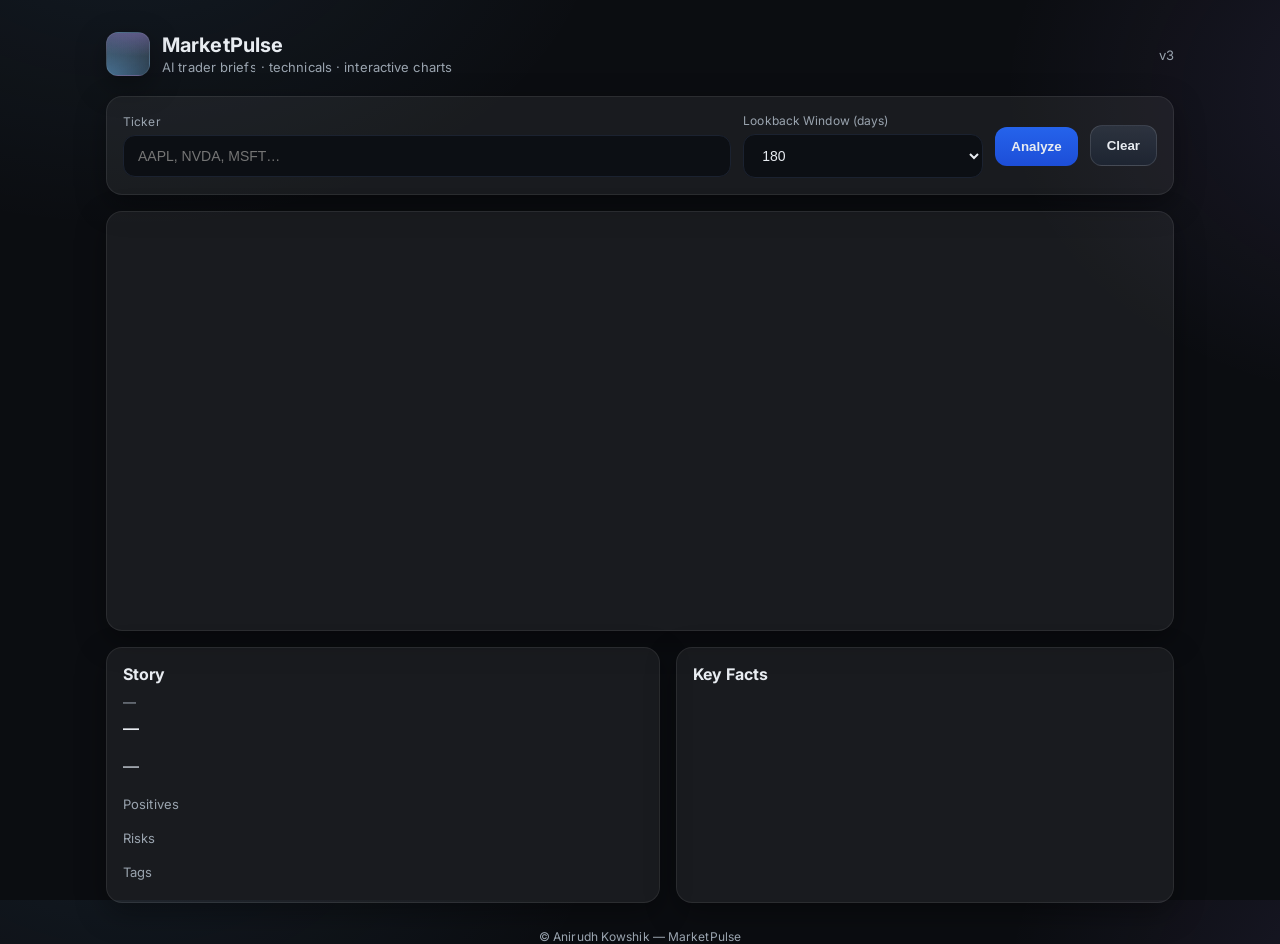
==== commit 42a1664e: "Update index.html" ====
--- a/frontend/index.html
+++ b/frontend/index.html
@@ -14,6 +14,7 @@
       --brand:#74c0fc; --accent:#a78bfa; --ring:0 0 0 2px rgba(167,139,250,.35);
       --shadow:0 10px 30px rgba(0,0,0,.35); --glass:rgba(255,255,255,.06);
       --glass-border:1px solid rgba(255,255,255,.08); --radius:16px;
+      --pos:#16a34a; --neg:#ef4444; --chip:#111520;
     }
     *{box-sizing:border-box} html,body{height:100%}
     body{
@@ -51,21 +52,36 @@
       font-weight:600; cursor:pointer; transition:.15s;}
     button.primary{background:linear-gradient(180deg, #2563eb, #1d4ed8); border:none}
     button:hover{transform:translateY(-1px)}
-    .suggestions{position:absolute; top:70px; left:0; right:0; background:#0c0f14; border:1px solid #1b2230;
-      border-radius:12px; z-index:10; max-height:280px; overflow:auto; box-shadow:var(--shadow)}
+    .suggestions{
+      position:absolute; top:70px; left:0; right:0; background:#0c0f14; border:1px solid #1b2230;
+      border-radius:12px; z-index:9999; max-height:280px; overflow:auto; box-shadow:var(--shadow)
+    }
     .suggestions div{padding:10px 12px; cursor:pointer; display:flex; justify-content:space-between; gap:8px;
       border-bottom:1px solid rgba(255,255,255,.04)}
     .suggestions div:last-child{border-bottom:0}
     .suggestions div:hover{background:#0f1520}
     .ticker{font-weight:700}
     .name{color:var(--muted);font-size:13px;text-overflow:ellipsis;white-space:nowrap;overflow:hidden}
+
+    /* Top price strip */
+    .price-strip{display:flex;align-items:center;justify-content:space-between;gap:12px;margin:16px 0}
+    .price-left{display:flex;align-items:baseline;gap:12px}
+    .current-price{font-size:40px;font-weight:800;letter-spacing:.2px}
+    .price-chip{
+      display:inline-flex;align-items:center;gap:6px;padding:6px 10px;border-radius:999px;
+      background:var(--chip); border:1px solid #1b2230; font-weight:600; font-size:14px;
+    }
+    .pos{color:var(--pos)} .neg{color:var(--neg)}
+    .chip-pos{background:rgba(22,163,74,.12); border-color:rgba(22,163,74,.25)}
+    .chip-neg{background:rgba(239,68,68,.12); border-color:rgba(239,68,68,.25)}
+
     .grid{display:grid;grid-template-columns:1fr .9fr; gap:16px; margin-top:16px}
     @media (max-width:1000px){ .grid{grid-template-columns:1fr} }
     .card{padding:16px}
     .card h3{margin:0 0 10px 0; font-size:16px}
     .meta{font-size:13px;color:var(--muted);margin-bottom:8px}
     .kvs{display:grid;grid-template-columns:repeat(2,minmax(0,1fr));gap:8px}
-    .kv{padding:10px 12px; background:#0c0f14; border:1px solid #1b2230; border-radius:12px; font-size:13px}
+    .kv{padding:10px 12px; background:#0c0f14; border:1px solid #1b2230; border-radius:12px; font-size:13px; position:relative}
     .kv b{display:block;color:#cbd5e1;font-size:12px;margin-bottom:4px;font-weight:600}
     .row{display:flex;flex-wrap:wrap;gap:8px}
     .badge{display:inline-block; padding:4px 8px; border-radius:999px; background:#0c0f14; border:1px solid #1b2230; font-size:12px; color:#cbd5e1}
@@ -74,6 +90,13 @@
     @keyframes spin{to{transform:rotate(360deg)}}
     #chart{height:420px; width:100%; margin-top:16px}
     footer{margin:26px 0 60px;color:var(--muted);font-size:12px;text-align:center}
+
+    /* Tooltip */
+    .tooltip{
+      position:fixed; pointer-events:none; transform:translate(-50%, calc(-100% - 10px));
+      background:#0c0f14; color:#e8ecf1; border:1px solid #1b2230; padding:8px 10px; border-radius:8px;
+      font-size:12px; max-width:280px; z-index:10000; box-shadow:var(--shadow); display:none;
+    }
   </style>
 </head>
 <body>
@@ -111,6 +134,17 @@
           <button id="btnClear">Clear</button>
         </div>
       </div>
+
+      <!-- Prominent price strip -->
+      <div class="price-strip" id="priceStrip" style="display:none; padding: 0 16px 16px;">
+        <div class="price-left">
+          <div id="priceSymbol" class="sub" style="font-weight:700; font-size:14px;"></div>
+          <div id="currentPrice" class="current-price">$—</div>
+          <div id="priceChip" class="price-chip">—</div>
+        </div>
+        <div class="sub" id="priceMeta">—</div>
+      </div>
+
       <div id="loading" class="loading"><div class="spinner"></div>Fetching live data…</div>
     </section>
 
@@ -146,9 +180,11 @@
     <footer>© <span id="year"></span> Anirudh Kowshik — MarketPulse</footer>
   </div>
 
+  <div id="tooltip" class="tooltip"></div>
+
   <script>
     // ====== CONFIG (robust paths for GH Pages) ======
-    const REPO_SEGMENT = "/ai-stock-storyteller/"; // keep repo path for Pages
+    const REPO_SEGMENT = "/ai-stock-storyteller/"; // repo path for Pages
     const isGhPages = location.hostname.endsWith(".github.io");
     const BASE_PATH = isGhPages
       ? (location.pathname.startsWith(REPO_SEGMENT) ? REPO_SEGMENT : location.pathname.replace(/[^/]+$/, ""))
@@ -165,9 +201,11 @@
       if (text) n.textContent = text;
       return n;
     };
+    const signClass = (v) => (v>0 ? "pos" : v<0 ? "neg" : "");
     function fmtPct(x){
       if (x === null || x === undefined || isNaN(x)) return "—";
-      return (x > 0 ? "+" : "") + x.toFixed(2) + "%";
+      const s = (x > 0 ? "+" : "") + x.toFixed(2) + "%";
+      return s;
     }
     function sma(arr, period){
       const out = new Array(arr.length).fill(null);
@@ -181,7 +219,7 @@
       return out;
     }
 
-    // ====== Autocomplete ======
+    // ====== Autocomplete (more robust + no-cache) ======
     const txt = $("#ticker");
     const sug = $("#suggestions");
     let TICKERS = [];
@@ -194,7 +232,7 @@
     ];
     (async () => {
       try {
-        const res = await fetch(TICKERS_URL, { cache: "no-store" });
+        const res = await fetch(`${TICKERS_URL}?_=${Date.now()}`, { cache: "no-store" });
         if (!res.ok) throw new Error(`HTTP ${res.status}`);
         const text = await res.text();
         if (!text || !text.trim().length) throw new Error("Empty tickers.json");
@@ -217,12 +255,13 @@
         const left = el("span", {class:"ticker"}, tk.symbol);
         const right = el("span", {class:"name"}, tk.name || "");
         row.append(left, right);
-        row.addEventListener("click", () => { txt.value = tk.symbol; sug.style.display = "none"; });
+        row.addEventListener("click", () => { txt.value = tk.symbol; sug.style.display = "none"; txt.focus(); });
         sug.appendChild(row);
       });
       sug.style.display = "block";
     }
     txt.addEventListener("input", e => showSuggestions(e.target.value));
+    txt.addEventListener("focus", e => { if (txt.value) showSuggestions(txt.value); });
     document.addEventListener("click", (e) => {
       if (!sug.contains(e.target) && e.target !== txt) sug.style.display = "none";
     });
@@ -240,10 +279,45 @@
     const risks = $("#risks");
     const tags = $("#tags");
     const factsWrap = $("#facts");
-
+    const priceStrip = $("#priceStrip");
+    const priceSymbol = $("#priceSymbol");
+    const currentPrice = $("#currentPrice");
+    const priceChip = $("#priceChip");
+    const priceMeta = $("#priceMeta");
+    $("#year").textContent = new Date().getFullYear();
+
+    // Tooltips for Key Facts
+    const tooltip = $("#tooltip");
+    const FACT_HELP = {
+      "Price": "Latest close from the selected window.",
+      "5d / 1m / 3m": "Percentage change over the last 5 trading days, 1 month (~21d), and 3 months (~63d).",
+      "6m / 1y": "Percentage change over 6 months (~126d) and 1 year (~252d).",
+      "Vol (30d, ann.)": "Annualized volatility estimated from the last 30 daily returns.",
+      "Max DD (YTD)": "Largest peak-to-trough drawdown since Jan 1 of this year.",
+      "RSI(14) / ATR(14)": "RSI shows overbought/oversold; ATR is average true range (volatility).",
+      "MAs": "Simple moving averages for 20/50/200 days.",
+      "Dist to 20/50/200": "Price’s percent distance from each moving average.",
+      "Slope20 (ann.)": "Annualized slope of last 20 days’ prices (rough momentum proxy).",
+      "Rel 3m vs SPY": "Out/under-performance vs S&P 500 (SPY) over ~3 months.",
+      "Beta vs SPY": "Sensitivity of the stock’s returns to SPY (market beta).",
+      "Vol ratio (1d/20d)": "Today’s volume vs 20-day average volume.",
+      "SR 20d Hi/Lo": "Highest and lowest price in the last 20 trading days.",
+      "Technicals": "Detected trend cues (e.g., above 20DMA, golden cross)."
+    };
+    function attachTooltip(node, text){
+      node.addEventListener("mousemove", (e)=>{
+        tooltip.textContent = text;
+        tooltip.style.left = e.clientX + "px";
+        tooltip.style.top = e.clientY + "px";
+        tooltip.style.display = "block";
+      });
+      node.addEventListener("mouseleave", ()=>{ tooltip.style.display = "none"; });
+    }
     function kv(label, value){
-      const k = el("div", {class:"kv"});
+      const k = el("div", {class:"kv", "data-k":label});
       k.append(el("b", {}, label), el("div", {}, value));
+      const help = FACT_HELP[label];
+      if (help) attachTooltip(k, help);
       return k;
     }
 
@@ -288,11 +362,17 @@
       if (!ticker){ alert("Enter a ticker (e.g., NVDA)"); txt.focus(); return; }
 
       loading.style.display = "flex";
-      storyTitle.textContent = "Story";
-      storyMeta.textContent = storyTLDR.textContent = storyText.textContent = "—";
-      positives.innerHTML = risks.innerHTML = tags.innerHTML = "";
-      factsWrap.innerHTML = "";
       $("#chart").innerHTML = "";
+      priceStrip.style.display = "none";
+
+      // reset story/facts
+      const resetBlocks = ()=>{
+        storyTitle.textContent = "Story";
+        storyMeta.textContent = storyTLDR.textContent = storyText.textContent = "—";
+        positives.innerHTML = risks.innerHTML = tags.innerHTML = "";
+        factsWrap.innerHTML = "";
+      };
+      resetBlocks();
 
       try{
         const url = `${API_BASE}/story/${encodeURIComponent(ticker)}?window_days=${days}`;
@@ -304,8 +384,23 @@
         const data = await res.json();
 
         // --- Chart ---
-        if (Array.isArray(data.chart) && data.chart.length > 0){
+        if (Array.isArray(data.chart) && data.chart.length > 1){
           drawChart(data.chart);
+
+          // Prominent price + 1d change from last two closes
+          const last = data.chart[data.chart.length-1];
+          const prev = data.chart[data.chart.length-2];
+          const lastClose = last.c, prevClose = prev.c;
+          const chg = prevClose ? ((lastClose/prevClose)-1)*100 : 0;
+          const cls = signClass(chg);
+          priceSymbol.textContent = data.ticker;
+          currentPrice.textContent = `$${(+lastClose).toFixed(2)}`;
+          priceChip.textContent = (chg>=0?"+":"") + chg.toFixed(2) + "%";
+          priceChip.className = "price-chip " + (chg>0 ? "chip-pos" : chg<0 ? "chip-neg" : "");
+          priceMeta.textContent = `Window: ${data.window_days}d · ${new Date(last.t).toLocaleDateString()}`;
+          priceStrip.style.display = "flex";
+          // color the price itself lightly if desired
+          currentPrice.className = "current-price " + cls;
         } else {
           $("#chart").innerHTML = '<div style="padding:16px;color:#9aa4af">No chart data available.</div>';
         }
@@ -319,25 +414,34 @@
         (data.story?.risks || []).forEach(r => risks.appendChild(el("span",{class:"badge"},r)));
         (data.story?.suggested_tags || []).forEach(t => tags.appendChild(el("span",{class:"badge"},t)));
 
-        // --- Facts ---
+        // --- Facts (with green/red for % values) ---
         const f = data.facts || {};
+        const pctClasses = (val) => {
+          const s = el("span", {class: signClass(val)}, (val==null? "—" : ((val>0?"+":"")+val.toFixed(2)+"%")));
+          return s.outerHTML;
+        };
         const items = [
           ["Price", f.current_price ? `$${(+f.current_price).toFixed(2)}` : "—"],
-          ["5d / 1m / 3m", `${fmtPct(f.chg_5d)}  ·  ${fmtPct(f.chg_1m)}  ·  ${fmtPct(f.chg_3m)}`],
-          ["6m / 1y", `${fmtPct(f.chg_6m)}  ·  ${fmtPct(f.chg_1y)}`],
-          ["Vol (30d, ann.)", f.vol_30 ? fmtPct(f.vol_30) : "—"],
-          ["Max DD (YTD)", f.max_dd_ytd ? fmtPct(f.max_dd_ytd) : "—"],
-          ["RSI(14) / ATR(14)", `${f.rsi14?.toFixed?.(2) ?? "—"}  ·  ${f.atr14?.toFixed?.(2) ?? "—"}`],
+          ["5d / 1m / 3m", `${pctClasses(f.chg_5d)} · ${pctClasses(f.chg_1m)} · ${pctClasses(f.chg_3m)}`],
+          ["6m / 1y", `${pctClasses(f.chg_6m)} · ${pctClasses(f.chg_1y)}`],
+          ["Vol (30d, ann.)", f.vol_30!=null ? ((f.vol_30>0?"+":"")+f.vol_30.toFixed(2)+"%") : "—"],
+          ["Max DD (YTD)", f.max_dd_ytd!=null ? ((f.max_dd_ytd>0?"+":"")+f.max_dd_ytd.toFixed(2)+"%") : "—"],
+          ["RSI(14) / ATR(14)", `${f.rsi14?.toFixed?.(2) ?? "—"} · ${f.atr14?.toFixed?.(2) ?? "—"}`],
           ["MAs", `${f.dma20?.toFixed?.(2) ?? "—"} / ${f.dma50?.toFixed?.(2) ?? "—"} / ${f.dma200?.toFixed?.(2) ?? "—"}`],
-          ["Dist to 20/50/200", `${fmtPct(f.dist20_pct)} / ${fmtPct(f.dist50_pct)} / ${fmtPct(f.dist200_pct)}`],
-          ["Slope20 (ann.)", f.slope20_pct_annual ? fmtPct(f.slope20_pct_annual) : "—"],
-          ["Rel 3m vs SPY", f.rel_3m_vs_spy_pct ? fmtPct(f.rel_3m_vs_spy_pct) : "—"],
+          ["Dist to 20/50/200", `${pctClasses(f.dist20_pct)} / ${pctClasses(f.dist50_pct)} / ${pctClasses(f.dist200_pct)}`],
+          ["Slope20 (ann.)", f.slope20_pct_annual!=null ? ((f.slope20_pct_annual>0?"+":"")+f.slope20_pct_annual.toFixed(2)+"%") : "—"],
+          ["Rel 3m vs SPY", f.rel_3m_vs_spy_pct!=null ? ((f.rel_3m_vs_spy_pct>0?"+":"")+f.rel_3m_vs_spy_pct.toFixed(2)+"%") : "—"],
           ["Beta vs SPY", f.beta_vs_spy?.toFixed?.(2) ?? "—"],
           ["Vol ratio (1d/20d)", f.vol_ratio?.toFixed?.(2) ?? "—"],
           ["SR 20d Hi/Lo", (f.sr_high_20d && f.sr_low_20d) ? `$${f.sr_high_20d.toFixed(2)} / $${f.sr_low_20d.toFixed(2)}` : "—"],
           ["Technicals", f.technicals || "—"],
         ];
-        items.forEach(([k,v]) => factsWrap.appendChild(kv(k,v)));
+        items.forEach(([k,v]) => {
+          // v may contain HTML (colored spans); preserve it
+          const node = kv(k, "");
+          node.querySelector("div:last-child").innerHTML = v;
+          factsWrap.appendChild(node);
+        });
 
         // Persist
         localStorage.setItem("lastTicker", ticker);
@@ -350,14 +454,16 @@
       }
     }
 
-    $("#year").textContent = new Date().getFullYear();
+    const btnFetch = $("#btnFetch");
+    const btnClear = $("#btnClear");
     btnFetch.addEventListener("click", fetchStory);
     btnClear.addEventListener("click", () => {
       txt.value = ""; sug.style.display = "none";
+      $("#chart").innerHTML = ""; priceStrip.style.display = "none";
       storyTitle.textContent = "Story";
       storyMeta.textContent = storyTLDR.textContent = storyText.textContent = "—";
       positives.innerHTML = risks.innerHTML = tags.innerHTML = "";
-      factsWrap.innerHTML = ""; $("#chart").innerHTML = "";
+      factsWrap.innerHTML = "";
     });
     txt.addEventListener("keydown", (e) => { if (e.key === "Enter") fetchStory(); });
 
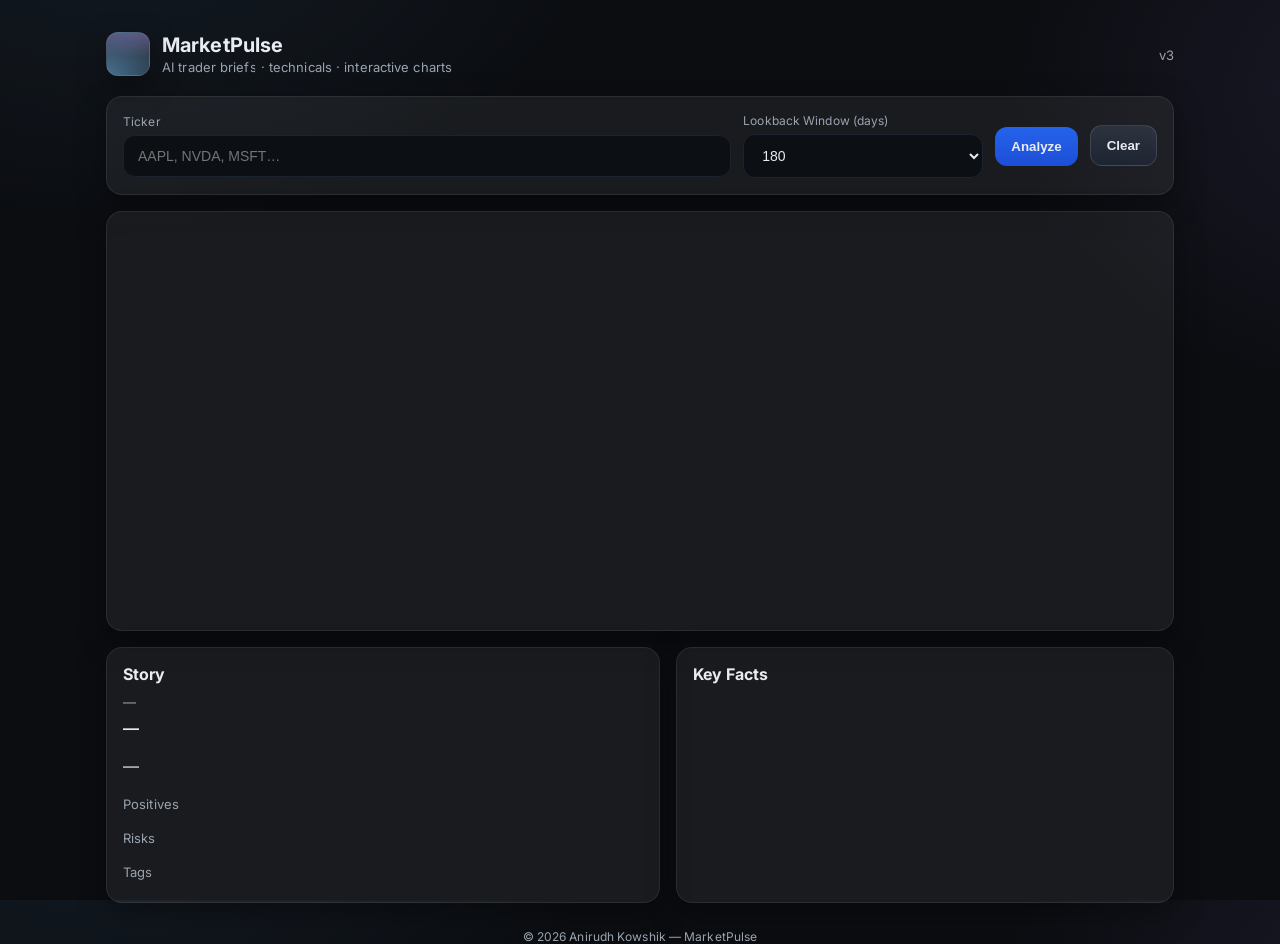
==== commit 713275c2: "Update index.html" ====
--- a/frontend/index.html
+++ b/frontend/index.html
@@ -63,7 +63,6 @@
     .ticker{font-weight:700}
     .name{color:var(--muted);font-size:13px;text-overflow:ellipsis;white-space:nowrap;overflow:hidden}
 
-    /* Top price strip */
     .price-strip{display:flex;align-items:center;justify-content:space-between;gap:12px;margin:16px 0}
     .price-left{display:flex;align-items:baseline;gap:12px}
     .current-price{font-size:40px;font-weight:800;letter-spacing:.2px}
@@ -91,7 +90,6 @@
     #chart{height:420px; width:100%; margin-top:16px}
     footer{margin:26px 0 60px;color:var(--muted);font-size:12px;text-align:center}
 
-    /* Tooltip */
     .tooltip{
       position:fixed; pointer-events:none; transform:translate(-50%, calc(-100% - 10px));
       background:#0c0f14; color:#e8ecf1; border:1px solid #1b2230; padding:8px 10px; border-radius:8px;
@@ -135,7 +133,6 @@
         </div>
       </div>
 
-      <!-- Prominent price strip -->
       <div class="price-strip" id="priceStrip" style="display:none; padding: 0 16px 16px;">
         <div class="price-left">
           <div id="priceSymbol" class="sub" style="font-weight:700; font-size:14px;"></div>
@@ -183,17 +180,12 @@
   <div id="tooltip" class="tooltip"></div>
 
   <script>
-    // ====== CONFIG (robust paths for GH Pages) ======
-    const REPO_SEGMENT = "/ai-stock-storyteller/"; // repo path for Pages
-    const isGhPages = location.hostname.endsWith(".github.io");
-    const BASE_PATH = isGhPages
-      ? (location.pathname.startsWith(REPO_SEGMENT) ? REPO_SEGMENT : location.pathname.replace(/[^/]+$/, ""))
-      : (location.pathname.endsWith("/") ? location.pathname : location.pathname.replace(/[^/]+$/, "/"));
-
+    // ====== CONFIG ======
     const API_BASE = "https://cq094tylu1.execute-api.us-west-2.amazonaws.com/Prod/api";
-    const TICKERS_URL = `${BASE_PATH}tickers.json`;
-
-    // ====== UTIL ======
+    // Always resolve tickers.json relative to current page (works on GitHub Pages)
+    const TICKERS_URL = new URL('tickers.json', window.location.href).href;
+
+    // ====== HELPERS ======
     const $ = (sel) => document.querySelector(sel);
     const el = (tag, attrs={}, text="") => {
       const n = document.createElement(tag);
@@ -219,7 +211,7 @@
       return out;
     }
 
-    // ====== Autocomplete (more robust + no-cache) ======
+    // ====== Autocomplete ======
     const txt = $("#ticker");
     const sug = $("#suggestions");
     let TICKERS = [];
@@ -266,7 +258,7 @@
       if (!sug.contains(e.target) && e.target !== txt) sug.style.display = "none";
     });
 
-    // ====== UI elements ======
+    // ====== UI refs ======
     const loading = $("#loading");
     const windowSel = $("#window");
     const btnFetch = $("#btnFetch");
@@ -286,18 +278,18 @@
     const priceMeta = $("#priceMeta");
     $("#year").textContent = new Date().getFullYear();
 
-    // Tooltips for Key Facts
+    // ====== Tooltips ======
     const tooltip = $("#tooltip");
     const FACT_HELP = {
       "Price": "Latest close from the selected window.",
       "5d / 1m / 3m": "Percentage change over the last 5 trading days, 1 month (~21d), and 3 months (~63d).",
       "6m / 1y": "Percentage change over 6 months (~126d) and 1 year (~252d).",
-      "Vol (30d, ann.)": "Annualized volatility estimated from the last 30 daily returns.",
+      "Vol (30d, ann.)": "Annualized volatility from the last 30 daily returns.",
       "Max DD (YTD)": "Largest peak-to-trough drawdown since Jan 1 of this year.",
       "RSI(14) / ATR(14)": "RSI shows overbought/oversold; ATR is average true range (volatility).",
       "MAs": "Simple moving averages for 20/50/200 days.",
       "Dist to 20/50/200": "Price’s percent distance from each moving average.",
-      "Slope20 (ann.)": "Annualized slope of last 20 days’ prices (rough momentum proxy).",
+      "Slope20 (ann.)": "Annualized slope of last 20 days’ prices (momentum proxy).",
       "Rel 3m vs SPY": "Out/under-performance vs S&P 500 (SPY) over ~3 months.",
       "Beta vs SPY": "Sensitivity of the stock’s returns to SPY (market beta).",
       "Vol ratio (1d/20d)": "Today’s volume vs 20-day average volume.",
@@ -321,7 +313,7 @@
       return k;
     }
 
-    function drawChart(chart, showMA20=true, showMA50=true){
+    function drawChart(chart){
       const x = chart.map(p => p.t);
       const open = chart.map(p => p.o);
       const high = chart.map(p => p.h);
@@ -332,25 +324,21 @@
       const ma20 = sma(close, 20);
       const ma50 = sma(close, 50);
 
-      const candle = {
-        x, open, high, low, close, type: "candlestick", name: "Price",
-        increasing: {line: {width: 1}}, decreasing: {line: {width: 1}},
-        xaxis: "x", yaxis: "y"
-      };
+      const candle = { x, open, high, low, close, type: "candlestick", name: "Price",
+        increasing: {line: {width: 1}}, decreasing: {line: {width: 1}}, xaxis: "x", yaxis: "y" };
       const volBar = { x, y: vol, type: "bar", name: "Volume", opacity: 0.3, yaxis: "y2" };
-      const traces = [candle, volBar];
-
-      if (showMA20) traces.push({ x, y: ma20, type: "scatter", mode: "lines", name: "MA20", line: { width: 1.5 }});
-      if (showMA50) traces.push({ x, y: ma50, type: "scatter", mode: "lines", name: "MA50", line: { width: 1.5 }});
+      const traces = [candle, volBar,
+        { x, y: ma20, type: "scatter", mode: "lines", name: "MA20", line: { width: 1.5 }},
+        { x, y: ma50, type: "scatter", mode: "lines", name: "MA50", line: { width: 1.5 }}
+      ];
 
       const layout = {
         margin: {l: 40, r: 20, t: 10, b: 30},
-        paper_bgcolor: "rgba(0,0,0,0)",
-        plot_bgcolor: "rgba(0,0,0,0)",
+        paper_bgcolor: "rgba(0,0,0,0)", plot_bgcolor: "rgba(0,0,0,0)",
         font: { color: "#e8ecf1" },
         xaxis: { rangeslider: { visible: false }, showgrid: false },
         yaxis: { domain: [0.25, 1.0], showgrid: true, gridcolor: "rgba(255,255,255,0.06)" },
-        yaxis2: { domain: [0.0, 0.22], showgrid: false, title: {text: ""} },
+        yaxis2: { domain: [0.0, 0.22], showgrid: false },
         legend: { orientation: "h", y: 1.05, x: 0, font: {size: 10} },
       };
       Plotly.newPlot("chart", traces, layout, {displayModeBar: false, responsive: true});
@@ -358,77 +346,75 @@
 
     async function fetchStory(){
       const ticker = txt.value.trim().toUpperCase();
-      const days = parseInt(windowSel.value, 10);
+      const days = parseInt($("#window").value, 10);
       if (!ticker){ alert("Enter a ticker (e.g., NVDA)"); txt.focus(); return; }
 
-      loading.style.display = "flex";
+      $("#loading").style.display = "flex";
       $("#chart").innerHTML = "";
-      priceStrip.style.display = "none";
-
-      // reset story/facts
+      $("#priceStrip").style.display = "none";
+
+      // Reset content
       const resetBlocks = ()=>{
-        storyTitle.textContent = "Story";
-        storyMeta.textContent = storyTLDR.textContent = storyText.textContent = "—";
-        positives.innerHTML = risks.innerHTML = tags.innerHTML = "";
-        factsWrap.innerHTML = "";
+        $("#storyTitle").textContent = "Story";
+        $("#storyMeta").textContent = $("#storyTLDR").textContent = $("#storyText").textContent = "—";
+        $("#positives").innerHTML = $("#risks").innerHTML = $("#tags").innerHTML = "";
+        $("#facts").innerHTML = "";
       };
       resetBlocks();
 
       try{
         const url = `${API_BASE}/story/${encodeURIComponent(ticker)}?window_days=${days}`;
-        const res = await fetch(url, { method: "GET" });
-        if (!res.ok){
-          const msg = await res.text();
-          throw new Error(msg || `HTTP ${res.status}`);
-        }
+        const res = await fetch(url);
+        if (!res.ok) throw new Error(await res.text() || `HTTP ${res.status}`);
         const data = await res.json();
 
-        // --- Chart ---
+        // Chart + top price
         if (Array.isArray(data.chart) && data.chart.length > 1){
           drawChart(data.chart);
-
-          // Prominent price + 1d change from last two closes
           const last = data.chart[data.chart.length-1];
           const prev = data.chart[data.chart.length-2];
           const lastClose = last.c, prevClose = prev.c;
           const chg = prevClose ? ((lastClose/prevClose)-1)*100 : 0;
-          const cls = signClass(chg);
-          priceSymbol.textContent = data.ticker;
-          currentPrice.textContent = `$${(+lastClose).toFixed(2)}`;
-          priceChip.textContent = (chg>=0?"+":"") + chg.toFixed(2) + "%";
-          priceChip.className = "price-chip " + (chg>0 ? "chip-pos" : chg<0 ? "chip-neg" : "");
-          priceMeta.textContent = `Window: ${data.window_days}d · ${new Date(last.t).toLocaleDateString()}`;
-          priceStrip.style.display = "flex";
-          // color the price itself lightly if desired
-          currentPrice.className = "current-price " + cls;
+
+          $("#priceSymbol").textContent = data.ticker;
+          $("#currentPrice").textContent = `$${(+lastClose).toFixed(2)}`;
+          const chip = $("#priceChip");
+          chip.textContent = (chg>=0?"+":"") + chg.toFixed(2) + "%";
+          chip.className = "price-chip " + (chg>0 ? "chip-pos" : chg<0 ? "chip-neg" : "");
+          $("#priceMeta").textContent = `Window: ${data.window_days}d · ${new Date(last.t).toLocaleDateString()}`;
+          $("#priceStrip").style.display = "flex";
+          $("#currentPrice").className = "current-price " + (chg>0 ? "pos" : chg<0 ? "neg" : "");
         } else {
           $("#chart").innerHTML = '<div style="padding:16px;color:#9aa4af">No chart data available.</div>';
         }
 
-        // --- Story ---
-        storyTitle.textContent = data.story?.title || `${ticker} story`;
-        storyMeta.textContent = `${data.ticker} · window ${data.window_days}d`;
-        storyTLDR.textContent = data.story?.tldr || "—";
-        storyText.textContent = data.story?.narrative || "—";
-        (data.story?.positives || []).forEach(p => positives.appendChild(el("span",{class:"badge"},p)));
-        (data.story?.risks || []).forEach(r => risks.appendChild(el("span",{class:"badge"},r)));
-        (data.story?.suggested_tags || []).forEach(t => tags.appendChild(el("span",{class:"badge"},t)));
-
-        // --- Facts (with green/red for % values) ---
+        // Story
+        $("#storyTitle").textContent = data.story?.title || `${ticker} story`;
+        $("#storyMeta").textContent = `${data.ticker} · window ${data.window_days}d`;
+        $("#storyTLDR").textContent = data.story?.tldr || "—";
+        $("#storyText").textContent = data.story?.narrative || "—";
+        (data.story?.positives || []).forEach(p => $("#positives").appendChild(el("span",{class:"badge"},p)));
+        (data.story?.risks || []).forEach(r => $("#risks").appendChild(el("span",{class:"badge"},r)));
+        (data.story?.suggested_tags || []).forEach(t => $("#tags").appendChild(el("span",{class:"badge"},t)));
+
+        // Facts + tooltips + red/green
         const f = data.facts || {};
-        const pctClasses = (val) => {
-          const s = el("span", {class: signClass(val)}, (val==null? "—" : ((val>0?"+":"")+val.toFixed(2)+"%")));
+        const pctSpan = (val) => {
+          if (val==null || isNaN(val)) return "—";
+          const s = document.createElement("span");
+          s.className = signClass(val);
+          s.textContent = (val>0?"+":"") + val.toFixed(2) + "%";
           return s.outerHTML;
         };
-        const items = [
+        const facts = [
           ["Price", f.current_price ? `$${(+f.current_price).toFixed(2)}` : "—"],
-          ["5d / 1m / 3m", `${pctClasses(f.chg_5d)} · ${pctClasses(f.chg_1m)} · ${pctClasses(f.chg_3m)}`],
-          ["6m / 1y", `${pctClasses(f.chg_6m)} · ${pctClasses(f.chg_1y)}`],
+          ["5d / 1m / 3m", `${pctSpan(f.chg_5d)} · ${pctSpan(f.chg_1m)} · ${pctSpan(f.chg_3m)}`],
+          ["6m / 1y", `${pctSpan(f.chg_6m)} · ${pctSpan(f.chg_1y)}`],
           ["Vol (30d, ann.)", f.vol_30!=null ? ((f.vol_30>0?"+":"")+f.vol_30.toFixed(2)+"%") : "—"],
           ["Max DD (YTD)", f.max_dd_ytd!=null ? ((f.max_dd_ytd>0?"+":"")+f.max_dd_ytd.toFixed(2)+"%") : "—"],
           ["RSI(14) / ATR(14)", `${f.rsi14?.toFixed?.(2) ?? "—"} · ${f.atr14?.toFixed?.(2) ?? "—"}`],
           ["MAs", `${f.dma20?.toFixed?.(2) ?? "—"} / ${f.dma50?.toFixed?.(2) ?? "—"} / ${f.dma200?.toFixed?.(2) ?? "—"}`],
-          ["Dist to 20/50/200", `${pctClasses(f.dist20_pct)} / ${pctClasses(f.dist50_pct)} / ${pctClasses(f.dist200_pct)}`],
+          ["Dist to 20/50/200", `${pctSpan(f.dist20_pct)} / ${pctSpan(f.dist50_pct)} / ${pctSpan(f.dist200_pct)}`],
           ["Slope20 (ann.)", f.slope20_pct_annual!=null ? ((f.slope20_pct_annual>0?"+":"")+f.slope20_pct_annual.toFixed(2)+"%") : "—"],
           ["Rel 3m vs SPY", f.rel_3m_vs_spy_pct!=null ? ((f.rel_3m_vs_spy_pct>0?"+":"")+f.rel_3m_vs_spy_pct.toFixed(2)+"%") : "—"],
           ["Beta vs SPY", f.beta_vs_spy?.toFixed?.(2) ?? "—"],
@@ -436,34 +422,32 @@
           ["SR 20d Hi/Lo", (f.sr_high_20d && f.sr_low_20d) ? `$${f.sr_high_20d.toFixed(2)} / $${f.sr_low_20d.toFixed(2)}` : "—"],
           ["Technicals", f.technicals || "—"],
         ];
-        items.forEach(([k,v]) => {
-          // v may contain HTML (colored spans); preserve it
+        const factsWrap = $("#facts");
+        facts.forEach(([k,v]) => {
           const node = kv(k, "");
           node.querySelector("div:last-child").innerHTML = v;
           factsWrap.appendChild(node);
         });
 
-        // Persist
         localStorage.setItem("lastTicker", ticker);
         localStorage.setItem("lastWindow", String(days));
       }catch(err){
-        storyTitle.textContent = "Error";
-        storyText.textContent = (""+err.message || "Failed to fetch story");
+        $("#storyTitle").textContent = "Error";
+        $("#storyText").textContent = (""+err.message || "Failed to fetch story");
       }finally{
-        loading.style.display = "none";
+        $("#loading").style.display = "none";
       }
     }
 
-    const btnFetch = $("#btnFetch");
-    const btnClear = $("#btnClear");
-    btnFetch.addEventListener("click", fetchStory);
-    btnClear.addEventListener("click", () => {
+    // Events
+    $("#btnFetch").addEventListener("click", fetchStory);
+    $("#btnClear").addEventListener("click", () => {
       txt.value = ""; sug.style.display = "none";
-      $("#chart").innerHTML = ""; priceStrip.style.display = "none";
-      storyTitle.textContent = "Story";
-      storyMeta.textContent = storyTLDR.textContent = storyText.textContent = "—";
-      positives.innerHTML = risks.innerHTML = tags.innerHTML = "";
-      factsWrap.innerHTML = "";
+      $("#chart").innerHTML = ""; $("#priceStrip").style.display = "none";
+      $("#storyTitle").textContent = "Story";
+      $("#storyMeta").textContent = $("#storyTLDR").textContent = $("#storyText").textContent = "—";
+      $("#positives").innerHTML = $("#risks").innerHTML = $("#tags").innerHTML = "";
+      $("#facts").innerHTML = "";
     });
     txt.addEventListener("keydown", (e) => { if (e.key === "Enter") fetchStory(); });
 
@@ -472,7 +456,8 @@
       const lt = localStorage.getItem("lastTicker");
       const lw = localStorage.getItem("lastWindow");
       if (lt) txt.value = lt;
-      if (lw) windowSel.value = lw;
+      if (lw) $("#window").value = lw;
+      $("#year").textContent = new Date().getFullYear();
     })();
   </script>
 </body>
